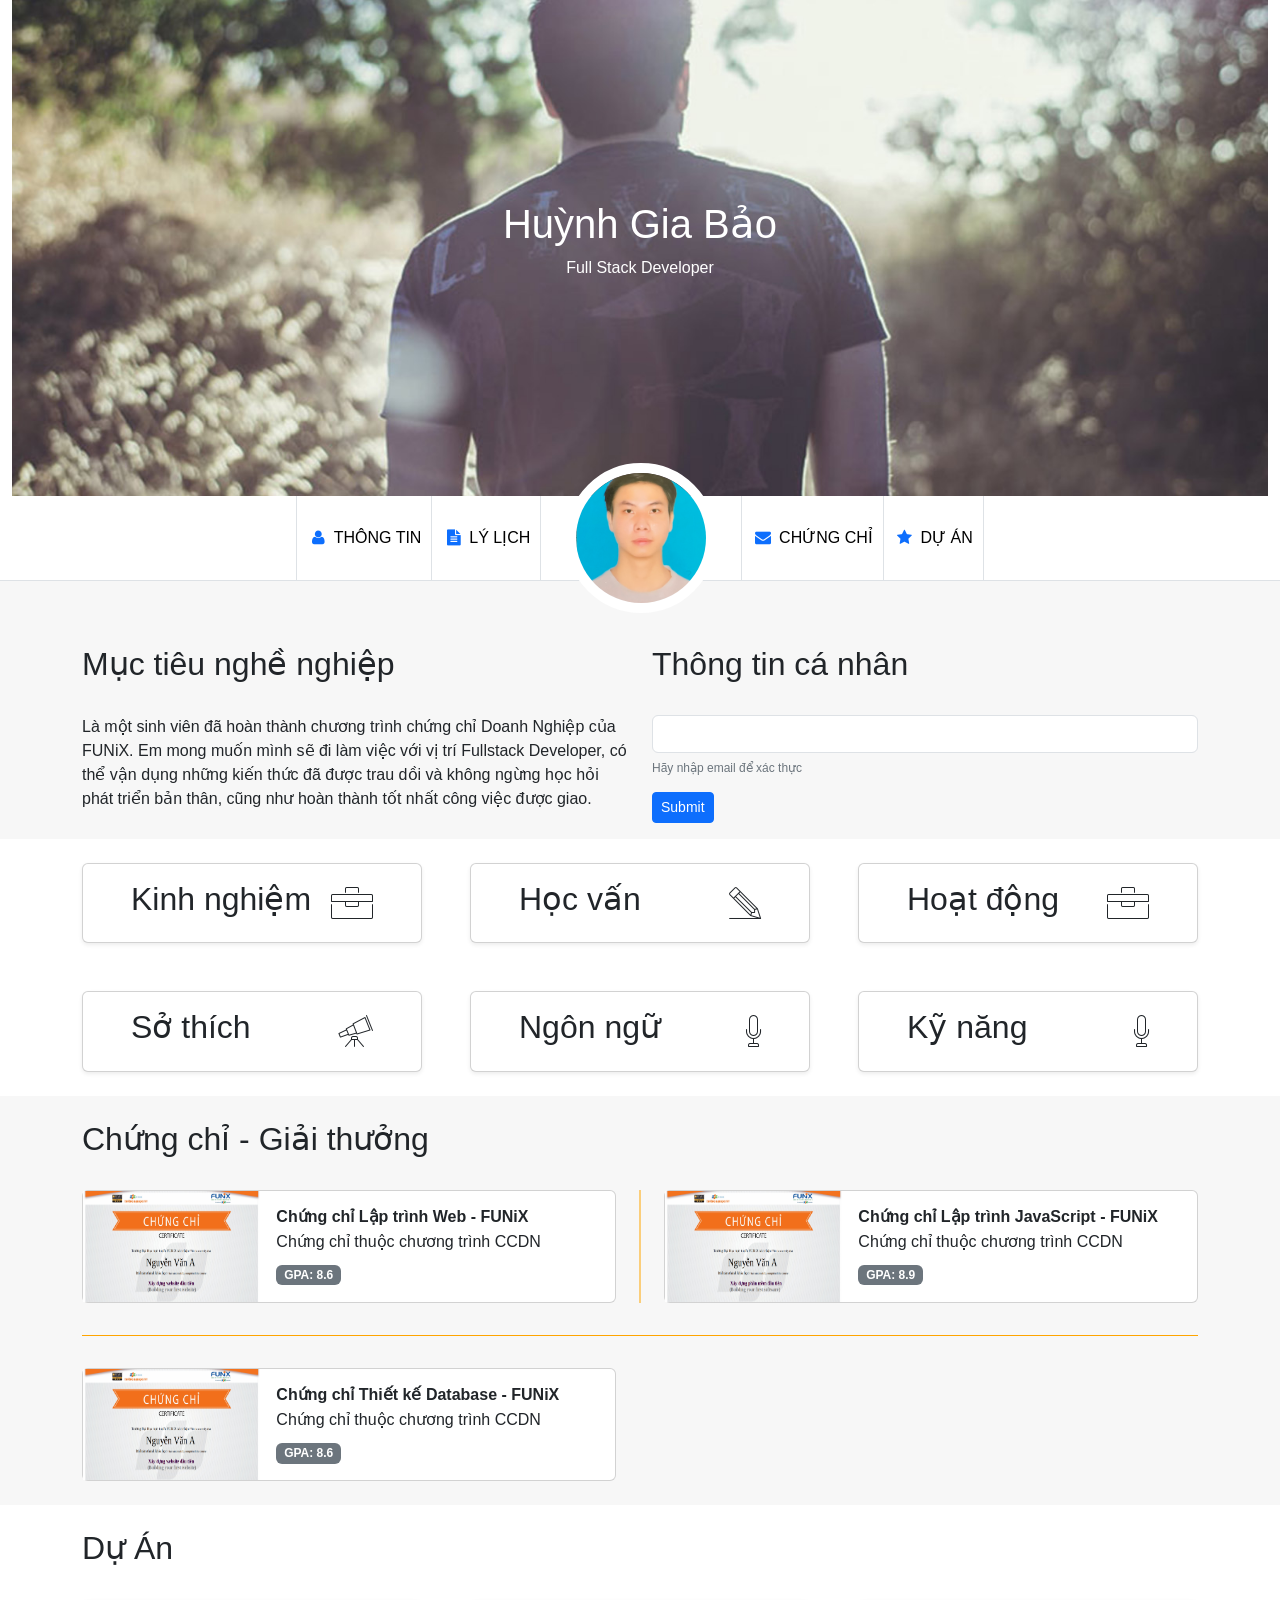
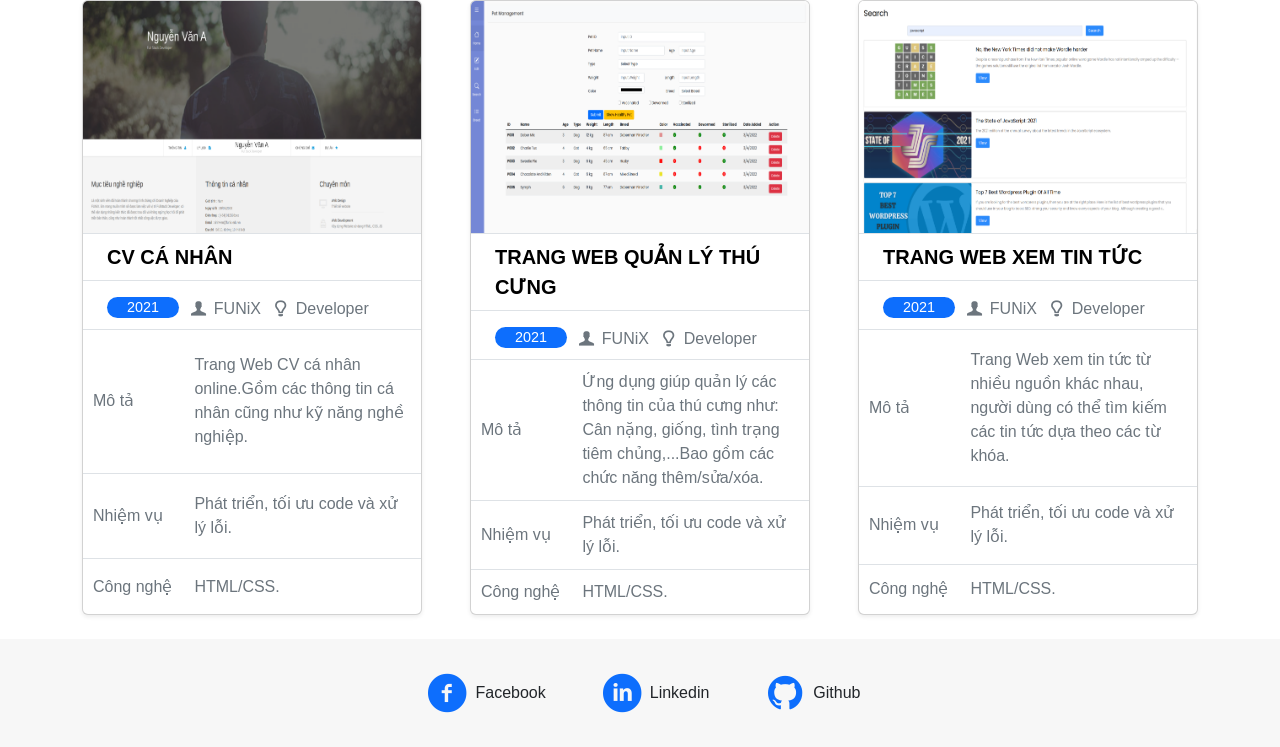
==== index.html @ 07e2203d "upload project" ====
<!DOCTYPE html>
<html lang="en">

<head>
  <meta charset="UTF-8" />
  <meta http-equiv="X-UA-Compatible" content="IE=edge" />
  <meta name="viewport" content="width=device-width, initial-scale=1.0" />
  <link rel="stylesheet" href="./css/desktop.css" />
  <link rel="stylesheet" href="./css/tablet.css" />
  <link rel="stylesheet" href="./css/mobile.css" />
  <link rel="stylesheet" href="./css/font.css" />
  <link href="https://cdn.jsdelivr.net/npm/bootstrap@5.3.8/dist/css/bootstrap.min.css" rel="stylesheet">
  <title>Assignment 03</title>
  <script defer src="./js/script.js"></script>
</head>

<body>
  <section id="banner">
    <div class="container-fluid">
      <div class="banner-text text-center text-white">
        <h1>Huỳnh Gia Bảo</h1>
        <p>Full Stack Developer</p>
      </div>
    </div>
  </section>
  <section id="navbar">
    <div class="container">
      <nav class="d-flex flex-column flex-md-row justify-content-md-center align-items-md-center">
        <div class="nav-item">
          <i class="icon-user text-primary"></i>
          <a class="text-decoration-none text-black" href="#infor">THÔNG TIN</a>
        </div>
        <div class="nav-item">
          <i class="icon-doc-text-inv text-primary"></i>
          <a class="text-decoration-none text-black" href="#infor">LÝ LỊCH</a>
        </div>
        <div class="nav-tagname position-relative d-none d-lg-block">
          <div class="avatar-img position-absolute">
            <img src="../img/20251001_074122604_iOS.png" class="rounded-circle" alt="chân dung" />
          </div>
        </div>
        <div class="nav-item">
          <i class="icon-mail-alt text-primary"></i>
          <a class="text-decoration-none text-black" href="#certificate">CHỨNG CHỈ</a>
        </div>
        <div class="nav-item">
          <i class="icon-star-1 text-primary"></i>
          <a class="text-decoration-none text-black" href="#project">DỰ ÁN</a>
        </div>
      </nav>
    </div>
  </section>
  <section id="info">
    <div class="container-fluid bg-grey">
      <div class="container">
        <div class="infor-container row row-cols-1 row-cols-md-2 pt-md-5 py-3">
          <div class="infor-item col" id="target">
            <div class="infor-header pt-3 pb-4">
              <h2>Mục tiêu nghề nghiệp</h2>
            </div>
            <div class="infor-content">
              Là một sinh viên đã hoàn thành chương trình chứng chỉ Doanh Nghiệp
              của FUNiX. Em mong muốn mình sẽ đi làm việc với vị trí Fullstack
              Developer, có thể vận dụng những kiến thức đã được trau dồi và không
              ngừng học hỏi phát triển bản thân, cũng như hoàn thành tốt nhất công
              việc được giao.
            </div>
          </div>
          <div class="infor-item col" id="personal-info">
            <div class="infor-header pt-3 pb-4">
              <h2>Thông tin cá nhân</h2>
            </div>
            <div class="infor-content hide position-relative">
              <ul class="info list-unstyled p-0">
                <li><span class="fw-bold">Giới tính</span> : Nam</li>
                <li><span class="fw-bold">Ngày sinh</span> : 19/05/2000</li>
                <li><span class="fw-bold">Điện thoại</span> : (+84) 912398xxx</li>
                <li><span class="fw-bold">Email</span> : sinhvien@funix.edu.vn</li>
                <li><span class="fw-bold">Địa chỉ</span> : Số 10, đường 10, Hà Nội</li>
                <li><span class="fw-bold">Website</span> : https://abc.tech</li>
              </ul>
              <div class="infor-icons text-primary">
                <i class="icon-twitter"></i>
                <i class="icon-facebook"></i>
                <i class="icon-gplus"></i>
                <i class="icon-linkedin"></i>
              </div>
              <div
                class="close-btn position-absolute rounded-circle bg-primary text-white d-flex justify-content-center align-items-center">
                X</div>
            </div>
            <div class="email-input-group">
              <form action="">
                <input type="email" name="email" class="w-100 form-control" id="email">
                <h6 class="message mt-2 text-secondary">Hãy nhập email để xác thực</h6>
                <button type="button" class="btn btn-sm btn-primary mt-2" id="submit-btn">Submit</button>
              </form>
            </div>
          </div>
        </div>
      </div>
    </div>
  </section>
  <section id="job">
    <div class="container py-4">
      <div class="job-container row row-cols-1 row-cols-md-2 row-cols-lg-3  g-md-5 g-3">
        <div class="job-item position-relative col">
          <div class="card shadow-sm h-100 px-5 py-3">
            <div class="job-header d-flex justify-content-between align-items-center">
              <h2>Kinh nghiệm</h2>
              <i class="ic-toolbox fs-2"></i>
            </div>
            <div class="job-content hide pt-3">
              <div class="work-detail">
                <div class="name-work">
                  <h5 class="fw-bold">FullStack Developer - Công ty Y</h5>
                </div>
                <div class="timeline fst-italic">
                  <p>05/2022 - <span class="recent">Hiện tại</span></p>
                </div>
                <div class="work-content text-secondary">
                  <p>
                    - Xây dựng, phát triển Website dựa trên thiết kế và yêu cầu đã
                    có.<br />
                    - Phân tích và thiết kế Database, sử dụng các hệ quản trị
                    CSDL(MySQL, SQLServer, NoSQL,...) và viết được các câu truy
                    vấn.<br />
                    - Sử dụng ngôn ngữ server-side(Python,Java,...) để xây dựng
                    các WebService.
                  </p>
                </div>
              </div>
              <div class="work-detail">
                <div class="name-work">
                  <h5 class="fw-bold">Web Designer - Công ty X</h5>
                </div>
                <div class="timeline fst-italic">
                  <p>06/2021 - 04/2022</p>
                </div>
                <div class="work-content text-secondary">
                  <p>
                    - Thiết kế Website dựa trên yêu cầu của khách hàng.<br />
                    - Sử dụng các công cụ: Figma, Canva, PTS.
                  </p>
                </div>
              </div>
            </div>
            <div class="job-footer text-center hide">
              <button class="btn btn-sm btn-primary view-btn">View more</button>
            </div>
          </div>
        </div>

        <div class="job-item position-relative col">
          <div class="card shadow-sm h-100 px-5 py-3">
            <div class="job-header d-flex justify-content-between align-items-center">
              <h2>Học vấn</h2>
              <i class="ic-pencil fs-2"></i>
            </div>
            <div class="job-content hide pt-3">
              <div class="work-detail">
                <div class="name-work">
                  <h5 class="fw-bold">FUNiX</h5>
                </div>
                <div class="timeline fst-italic">
                  <p>06/2021 - 05/2022</p>
                </div>
                <div class="work-content text-secondary">
                  <p>- Tốt nghiệp chứng chỉ doanh nghiệp nhánh Fullstack</p>
                </div>
                <div class="work-content text-secondary">
                  <p>- 9/10</p>
                </div>
              </div>
              <div class="work-detail">
                <div class="name-work">
                  <h5 class="fw-bold">Cử nhân-ĐH FPT</h5>
                </div>
                <div class="timeline fst-italic">
                  <p>08/2016-07/2019</p>
                </div>
                <div class="work-content text-secondary">
                  <p>
                    -Chuyên ngành: Kỹ thuật phần mềm.</br>
                    - GPA: 3.2/4
                  </p>
                </div>
              </div>
              <div class="work-detail">
                <div class="name-work">
                  <h5 class="fw-bold">Đại học Hà Nội</h5>
                </div>
                <div class="timeline fst-italic">
                  <p>08/2016-08/2018</p>
                </div>
                <div class="work-content text-secondary">
                  <p>
                    -Hệ từ xa: Chuyên ngành Ngôn ngữ Nhật</br>
                    - GPA: 2.8/4
                  </p>
                </div>
              </div>
            </div>
            <div class="job-footer text-center hide">
              <button class="btn btn-sm btn-primary view-btn">View more</button>
            </div>
          </div>
        </div>

        <div class="job-item position-relative col">
          <div class="card shadow-sm h-100 px-5 py-3">
            <div class="job-header d-flex justify-content-between align-items-center">
              <h2>Hoạt động</h2>
              <i class="ic-toolbox fs-2"></i>
            </div>
            <div class="job-content hide pt-3">
              <div class="work-detail">
                <div class="name-work">
                  <h5 class="fw-bold">FPT Edu Hackthon 2019</h5>
                </div>
                <div class="timeline fst-italic">
                  <p>03/2019 - 05/2019</p>
                </div>
                <div class="work-content text-secondary">
                  <p>
                    - Giải 3 bảng A<br />
                    - Đề tài: Trang web về phân loại rác thải.<br />
                  </p>
                </div>
              </div>
              <div class="work-detail">
                <div class="name-work">
                  <h5 class="fw-bold">Câu lạc bộ Z</h5>
                </div>
                <div class="timeline fst-italic">
                  <p>08/2018-08/2019</p>
                </div>
                <div class="work-content text-secondary">
                  <p>- Trưởng ban chuyên môn</p>
                </div>
              </div>
              <div class="work-detail">
                <div class="name-work">
                  <h5 class="fw-bold">Câu lạc bộ Z</h5>
                </div>
                <div class="timeline fst-italic">
                  <p>08/2016</p>
                </div>
                <div class="work-content text-secondary">
                  <p>- Hỗ trợ tổ chức tuần lễ văn hoá Việt Nam-Nhật Bản</p>
                </div>
              </div>
            </div>
            <div class="job-footer text-center hide">
              <button class="btn btn-sm btn-primary view-btn">View more</button>
            </div>
          </div>
        </div>

        <div class="job-item position-relative col">
          <div class="card shadow-sm h-100 px-5 py-3">
            <div class="job-header d-flex justify-content-between align-items-center">
              <h2>Sở thích</h2>
              <i class="ic-telescope fs-2"></i>
            </div>
            <div class="job-content hide pt-3">
              <div class="row row-cols-3 row-cols-lg-4 gy-4">
                <div class="hobby-item col text-center">
                  <i class="ic-megaphone"></i>
                  <h6 class="text-secondary">Âm nhạc</h6>
                </div>
                <div class="hobby-item col text-center">
                  <i class="ic-strategy"></i>
                  <h6 class="text-secondary">Chơi game</h6>
                </div>
                <div class="hobby-item col text-center">
                  <i class="ic-hotairballoon"></i>
                  <h6 class="text-secondary">Du lịch</h6>
                </div>
                <div class="hobby-item col text-center">
                  <i class="ic-basket"></i>
                  <h6 class="text-secondary">Nấu ăn</h6>
                </div>
              </div>
            </div>
            <div class="job-footer text-center hide">
              <button class="btn btn-sm btn-primary view-btn">View more</button>
            </div>
          </div>
        </div>

        <div class="job-item position-relative col">
          <div class="card shadow-sm h-100 px-5 py-3">
            <div class="job-header d-flex justify-content-between align-items-center">
              <h2>Ngôn ngữ</h2>
              <i class="ic-mic fs-2"></i>
            </div>
            <div class="job-content hide pt-3">
              <div class="langs-container">
                <div class="lang-item">
                  <div class="lang-name">Tiếng Anh - IELTS 7.0</div>
                  <div class="rate row row-cols-3 gx-3">
                    <div class="col">
                      <div class="bg-primary bar my-4"></div>
                    </div>
                    <div class="col">
                      <div class="bg-primary bar my-4"></div>
                    </div>
                    <div class="col">
                      <div class="bg-secondary bar my-4"></div>
                    </div>
                  </div>
                </div>
                <div class="lang-item">
                  <div class="lang-name">Tiếng Nhật - JLPT N4</div>
                  <div class="rate row row-cols-3 gx-3">
                    <div class="col">
                      <div class="bg-primary bar my-4"></div>
                    </div>
                    <div class="col">
                      <div class="bg-primary bar my-4"></div>
                    </div>
                    <div class="col">
                      <div class="bg-primary bar my-4"></div>
                    </div>
                  </div>
                </div>
              </div>
            </div>
            <div class="job-footer text-center hide">
              <button class="btn btn-sm btn-primary view-btn">View more</button>
            </div>
          </div>
        </div>

        <div class="job-item position-relative col">
          <div class="card shadow-sm h-100 px-5 py-3">
            <div class="job-header d-flex justify-content-between align-items-center">
              <h2>Kỹ năng</h2>
              <i class="ic-mic icon1 fs-2"></i>
            </div>
            <div class="job-content hide pt-3">
              <div class="skills-container">
                <div class="skill">
                  <div class="skill-name">HTML/CSS: Fundamental</div>
                  <div class="rate row row-cols-3 gx-3">
                    <div class="col">
                      <div class="bg-primary bar my-4"></div>
                    </div>
                    <div class="col">
                      <div class="bg-secondary bar my-4"></div>
                    </div>
                    <div class="col">
                      <div class="bg-secondary bar my-4"></div>
                    </div>
                  </div>
                </div>
                <div class="skill">
                  <div class="skill-name">Javascript:Intermediate</div>
                  <div class="rate row row-cols-3 gx-3">
                    <div class="col">
                      <div class="bg-primary bar my-4"></div>
                    </div>
                    <div class="col">
                      <div class="bg-primary bar my-4"></div>
                    </div>
                    <div class="col">
                      <div class="bg-secondary bar my-4"></div>
                    </div>
                  </div>
                </div>
                <div class="skill">
                  <div class="skill-name">NodeJs: Intermediate</div>
                  <div class="rate row row-cols-3 gx-3">
                    <div class="col">
                      <div class="bg-primary bar my-4"></div>
                    </div>
                    <div class="col">
                      <div class="bg-primary bar my-4"></div>
                    </div>
                    <div class="col">
                      <div class="bg-secondary bar my-4"></div>
                    </div>
                  </div>
                </div>
                <div class="skill">
                  <div class="skill-name">Bootstrap 5: Fundamental</div>
                  <div class="rate row row-cols-3 gx-3">
                    <div class="col">
                      <div class="bg-primary bar my-4"></div>
                    </div>
                    <div class="col">
                      <div class="bg-secondary bar my-4"></div>
                    </div>
                    <div class="col">
                      <div class="bg-secondary bar my-4"></div>
                    </div>
                  </div>
                </div>
              </div>
            </div>
            <div class="job-footer text-center hide">
              <button class="btn btn-sm btn-primary view-btn">View more</button>
            </div>
          </div>
        </div>
      </div>
    </div>
  </section>
  <section id="certificate" class="bg-grey">
    <div class="container py-4">
      <h2 class="section-title pb-4">Chứng chỉ - Giải thưởng</h2>
      <div class="row gx-5 vline-md">
        <div class="col-md-6">
          <div class="card cert-card h-100 flex-lg-row">
            <img src="./img/Cert_WEB.png" alt="Web" class="cert-img col-lg-4">
            <div class="card-body col-lg-8">
              <h6 class="cert-title fw-bold mb-1">Chứng chỉ Lập trình Web - FUNiX</h6>
              <div class="cert-subtitle mb-2">Chứng chỉ thuộc chương trình CCDN</div>
              <span class="badge text-bg-secondary">GPA: 8.6</span>
            </div>
          </div>
        </div>
        <!-- Kẻ ngang giữa 2 chứng chỉ đầu -->
        <div class="col-12 d-md-none">
          <div class="divider"></div>
        </div>

        <div class="col-md-6">
          <div class="card cert-card h-100 flex-lg-row">
            <img class="cert-img col-lg-4" src="./img/Cert_PRF.png" alt="Javascript certificate" />
            <div class="card-body col-lg-8">
              <h6 class="cert-title fw-bold mb-1">Chứng chỉ Lập trình JavaScript - FUNiX</h6>
              <div class="cert-subtitle mb-2">Chứng chỉ thuộc chương trình CCDN</div>
              <span class="badge text-bg-secondary">GPA: 8.9</span>
            </div>
          </div>
        </div>
      </div>
      <!-- Kẻ ngang giữa 2 row -->
      <div class="divider"></div>

      <div class="row g-4 gx-5">
        <div class="col-md-6">
          <div class="card cert-card h-100 flex-lg-row">
            <img class="cert-img col-lg-4" src="./img/Cert_DBI.png" alt="Database certificate" />
            <div class="card-body col-lg-8">
              <h6 class="cert-title fw-bold mb-1">Chứng chỉ Thiết kế Database - FUNiX</h6>
              <div class="cert-subtitle mb-2">Chứng chỉ thuộc chương trình CCDN</div>
              <span class="badge text-bg-secondary">GPA: 8.6</span>
            </div>
          </div>
        </div>
      </div>

    </div>
  </section>
  <section id="project">
    <div class="container pb-4">
      <h2 class="section-title py-4">Dự Án</h2>
      <div class="project-container row row-cols-1 row-cols-md-2 row-cols-lg-3 gx-5 gy-3 gy-md-5">
        <div class="project-item col">
          <div class="card shadow-sm h-100 overflow-hidden">
            <div class="project-img border-bottom">
              <a href="digital-cv.html"><img src="img/project_1.png" alt="CV cá nhân" /></a>
            </div>
            <h5 class="project-name py-2 px-4 border-bottom">
              <a href="digital-cv.html" class="text-decoration-none text-uppercase fw-bold">CV cá nhân</a>
            </h5>
            <div class="time-line border-bottom d-flex flex-column flex-md-row py-2 px-4 gap-2 text-secondary">
              <div class="year text-white align-self-start">2021</div>
              <div class="d-flex flex-column flex-lg-row gap-2">
                <div class="company"><i class="icon-user-1"></i> FUNiX</div>
                <div class="position"><i class="icon-lamp"></i> Developer</div>
              </div>
            </div>
            <div class="project-description flex-fill text-secondary">
              <table class="h-100">
                <tbody>
                  <tr>
                    <td>Mô tả</td>
                    <td>
                      Trang Web CV cá nhân online.Gồm các thông tin cá nhân cũng
                      như kỹ năng nghề nghiệp.
                    </td>
                  </tr>
                  <tr>
                    <td>Nhiệm vụ</td>
                    <td>Phát triển, tối ưu code và xử lý lỗi.</td>
                  </tr>
                  <tr>
                    <td>Công nghệ</td>
                    <td>HTML/CSS.</td>
                  </tr>
                </tbody>
              </table>
            </div>
          </div>
        </div>
        <div class="project-item col">
          <div class="card shadow-sm h-100 overflow-hidden">
            <div class="project-img border-bottom">
              <a href="digital-cv.html">
                <img src="img/project_2.png" alt="Trang web quản lý thú cưng" />
              </a>
            </div>
            <h5 class="project-name py-2 px-4 border-bottom">
              <a href="digital-cv.html" class="text-decoration-none text-uppercase fw-bold">Trang web quản lý thú
                cưng</a>
            </h5>
            <div class="time-line border-bottom d-flex flex-column flex-md-row py-2 px-4 gap-2 text-secondary">
              <div class="year text-white align-self-start">2021</div>
              <div class="d-flex flex-column flex-lg-row gap-2">
                <div class="company"><i class="icon-user-1"></i> FUNiX</div>
                <div class="position"><i class="icon-lamp"></i> Developer</div>
              </div>
            </div>
            <div class="project-description flex-fill text-secondary">
              <table class="h-100">
                <tbody>
                  <tr>
                    <td>Mô tả</td>
                    <td>
                      Ứng dụng giúp quản lý các thông tin của thú cưng như: Cân
                      nặng, giống, tình trạng tiêm chủng,...Bao gồm các chức
                      năng thêm/sửa/xóa.
                    </td>
                  </tr>
                  <tr>
                    <td>Nhiệm vụ</td>
                    <td>Phát triển, tối ưu code và xử lý lỗi.</td>
                  </tr>
                  <tr>
                    <td>Công nghệ</td>
                    <td>HTML/CSS.</td>
                  </tr>
                </tbody>
              </table>
            </div>
          </div>
        </div>
        <div class="project-item col">
          <div class="card shadow-sm h-100 overflow-hidden">
            <div class="project-img border-bottom">
              <a href="digital-cv.html"><img src="img/project_3.png" alt="Trang web xem tin tức" /></a>
            </div>
            <h5 class="project-name py-2 px-4 border-bottom">
              <a href="digital-cv.html" class="text-decoration-none text-uppercase fw-bold">Trang web xem tin tức</a>
            </h5>
            <div class="time-line border-bottom d-flex flex-column flex-md-row py-2 px-4 gap-2 text-secondary">
              <div class="year text-white align-self-start">2021</div>
              <div class="d-flex flex-column flex-lg-row gap-2">
                <div class="company"><i class="icon-user-1"></i> FUNiX</div>
                <div class="position"><i class="icon-lamp"></i> Developer</div>
              </div>
            </div>
            <div class="project-description flex-fill text-secondary">
              <table class="h-100">
                <tbody>
                  <tr>
                    <td>Mô tả</td>
                    <td>
                      Trang Web xem tin tức từ nhiều nguồn khác nhau, người dùng
                      có thể tìm kiếm các tin tức dựa theo các từ khóa.
                    </td>
                  </tr>
                  <tr>
                    <td>Nhiệm vụ</td>
                    <td>Phát triển, tối ưu code và xử lý lỗi.</td>
                  </tr>
                  <tr>
                    <td>Công nghệ</td>
                    <td>HTML/CSS.</td>
                  </tr>
                </tbody>
              </table>
            </div>
          </div>
        </div>
      </div>
    </div>
  </section>
  <section id="footer" class="bg-grey">
    <div class="container-fluid">
      <footer>
        <nav class="d-flex flex-row justify-content-center align-items-center py-4 gap-md-5 gap-3">
          <div class="footer-link d-flex flex-lg-row">
            <i class="icon-facebook-circled fs-1 text-primary"></i>
            <a href="#" target=""
              class="text-decoration-none text-dark align-content-center d-none d-md-block">Facebook</a>
          </div>
          <div class="footer-link d-flex flex-lg-row">
            <i class="icon-linkedin-circled fs-1 text-primary"></i>
            <a href="#" target=""
              class="text-decoration-none text-dark align-content-center d-none d-md-block">Linkedin</a>
          </div>
          <div class="footer-link d-flex flex-lg-row">
            <i class="icon-github-circled fs-1 text-primary"></i>
            <a href="#" target=""
              class="text-decoration-none text-dark align-content-center d-none d-md-block">Github</a>
          </div>
        </nav>
      </footer>
    </div>
  </section>
  <script src="https://cdn.jsdelivr.net/npm/bootstrap@5.3.8/dist/js/bootstrap.bundle.min.js"></script>
</body>

</html>
---- css/desktop.css ----
* {
  font-family: sans-serif;
  padding: 0;
  line-height: 1.5;
  margin: 0;
  box-sizing: border-box;
}

img {
  width: 100%;
  display: block;
}

.bg-grey {
  background: #f7f7f7;
}

.message {
  font-size: 0.75rem;
}

/* Phần banner */

.banner-text {
  background-image: url("../img/banner.jpg");
  padding: 200px 0;
  background-repeat: no-repeat;
  background-size: cover;
}
/* Phần navbar */

#navbar {
  border-bottom: 1px solid var(--bs-border-color);
}

.nav-item {
  padding: 30px 10px;
  border-left: 1px solid var(--bs-border-color);
}

.nav-item:nth-child(2),
.nav-item:nth-child(5) {
  border-right: 1px solid var(--bs-border-color);
}

.nav-tagname {
  width: 200px;
}

.avatar-img {
  top: 50%;
  left: 50%;
  transform: translate(-50%, -50%);
}

.avatar-img img {
  width: 150px;
  height: 150px;
  object-fit: cover;
  border: 10px solid white;
}

/* Phần thông tin cá nhân */

.hide {
  display: none;
}

.close-btn {
  width: 30px;
  height: 30px;
  cursor: pointer;
  top: 0;
  right: 0;
}

/* Phần job */

.name-work {
  position: relative;
}

.job-item .card:hover {
  padding-bottom: 50px !important;
  transition: all 0.5s;
  cursor: pointer;
}

.job-item .card:hover .job-footer {
  position: absolute;
  display: block;
  bottom: 10px;
  left: 50%;
  transform: translateX(-50%);
}

.name-work::before {
  position: absolute;
  content: "";
  top: 50%;
  transform: translateY(-50%);
  left: -25px;
  width: 10px;
  height: 10px;
  background-color: var(--bs-primary);
  border-radius: 50%;
  filter: blur(1px);
}

.recent {
  background-color: var(--bs-primary);
  color: white;
  border-radius: 5px;
  padding: 2px 10px;
}

.hobby-item i {
  width: 50px;
  color: var(--bs-primary);
  height: 50px;
  border: 1px solid;
  border-radius: 50%;
  line-height: 50px;
  text-align: center;
  margin-bottom: 10px;
}

.rate .bar {
  height: 5px;
}

/* Phần chứng chỉ */

.divider {
  height: 1px;
  background-color: orange;
  margin-block: 2rem;
}

/* Phần dự án */

.project-name a {
  color: black;
}

.project-name a:hover {
  color: var(--bs-primary);
  transition: all 0.5s;
}

.project-description td {
  border-bottom: 1px solid var(--bs-border-color);
  padding: 10px;
}
.project-description td:first-child {
  width: 30%;
}
.project-description tr:last-child td {
  border-bottom: none;
}
.time-line .year {
  padding: 0px 20px;
  font-size: 0.9rem;
  background-color: var(--bs-primary);
  border-radius: 20px;
}
---- css/tablet.css ----
@media (min-width: 768px) {
  .vline-md {
    position: relative;
  }
  .vline-md::after {
    position: absolute;
    content: "";
    top: 0;
    bottom: 0;
    width: 1px;
    background-color: orange;
    left: 50%;
    transform: translateX(-50%);
  }
}
---- css/mobile.css ----
@media only screen and (max-width: 767px) {
  #navbar {
    border-bottom: 0;
  }
  .nav-item {
    border-left: unset;
    border-right: unset;
    padding: 10px 0;
  }
}
---- css/font.css ----
@font-face {
	font-family: 'open_sanslight';
	src: url('../fonts/OpenSans-Light-webfont.eot');
	src: url('../fonts/OpenSans-Light-webfont.eot#iefix') format('embedded-opentype'),
		url('../fonts/OpenSans-Light-webfont.woff') format('woff'),
		url('../fonts/OpenSans-Light-webfont.ttf') format('truetype'),
		url('../fonts/OpenSans-Light-webfont.svg#open_sanslight') format('svg');
	font-weight: normal;
	font-style: normal;

}

@font-face {
	font-family: 'open_sansitalic';
	src: url('../fonts/OpenSans-Italic-webfont.eot');
	src: url('../fonts/OpenSans-Italic-webfont.eot#iefix') format('embedded-opentype'),
		url('../fonts/OpenSans-Italic-webfont.woff') format('woff'),
		url('../fonts/OpenSans-Italic-webfont.ttf') format('truetype'),
		url('../fonts/OpenSans-Italic-webfont.svg#open_sansitalic') format('svg');
	font-weight: normal;
	font-style: normal;

}

@font-face {
	font-family: 'open_sanssemibold';
	src: url('../fonts/OpenSans-Semibold-webfont.eot');
	src: url('../fonts/OpenSans-Semibold-webfont.eot#iefix') format('embedded-opentype'),
		url('../fonts/OpenSans-Semibold-webfont.woff') format('woff'),
		url('../fonts/OpenSans-Semibold-webfont.ttf') format('truetype'),
		url('../fonts/OpenSans-Semibold-webfont.svg#open_sanssemibold') format('svg');
	font-weight: normal;
	font-style: normal;

}


@font-face {
	font-family: 'open_sanslight_italic';
	src: url('../fonts/OpenSans-LightItalic-webfont.eot');
	src: url('../fonts/OpenSans-LightItalic-webfont.eot#iefix') format('embedded-opentype'),
		url('../fonts/OpenSans-LightItalic-webfont.woff') format('woff'),
		url('../fonts/OpenSans-LightItalic-webfont.ttf') format('truetype'),
		url('../fonts/OpenSans-LightItalic-webfont.svg#open_sanslight_italic') format('svg');
	font-weight: normal;
	font-style: normal;

}

@font-face {
	font-family: 'open_sansregular';
	src: url('../fonts/OpenSans-Regular-webfont.eot');
	src: url('../fonts/OpenSans-Regular-webfont.eot#iefix') format('embedded-opentype'),
		url('../fonts/OpenSans-Regular-webfont.woff') format('woff'),
		url('../fonts/OpenSans-Regular-webfont.ttf') format('truetype'),
		url('../fonts/OpenSans-Regular-webfont.svg#open_sansregular') format('svg');
	font-weight: normal;
	font-style: normal;

}


@font-face {
	font-family: 'fontello';
	src: url('../fonts/fontello.eot');
	src: url('../fonts/fontello.eot#iefix') format('embedded-opentype'),
		url('../fonts/fontello.woff') format('woff'),
		url('../fonts/fontello.ttf') format('truetype'),
		url('../fonts/fontello.svg#fontello') format('svg');
	font-weight: normal;
	font-style: normal;
}

[class^="icon-"]:before,
[class*=" icon-"]:before {
	font-family: "fontello";
	font-style: normal;
	font-weight: normal;
	speak: none;

	display: inline-block;
	text-decoration: inherit;
	width: 1em;
	margin-right: .2em;
	text-align: center;
	/* opacity: .8; */

	/* For safety - reset parent styles, that can break glyph codes*/
	font-variant: normal;
	text-transform: none;

	/* fix buttons height, for twitter bootstrap */
	line-height: 1em;

	/* Animation center compensation - margins should be symmetric */
	/* remove if not needed */
	margin-left: .2em;

	/* you can be more comfortable with increased icons size */
	/* font-size: 120%; */

	/* Font smoothing. That was taken from TWBS */
	-webkit-font-smoothing: antialiased;
	-moz-osx-font-smoothing: grayscale;

	/* Uncomment for 3D effect */
	/* text-shadow: 1px 1px 1px rgba(127, 127, 127, 0.3); */
}

.icon-emo-happy:before {
	content: '\e800';
}

/* '' */
.icon-emo-wink:before {
	content: '\e801';
}

/* '' */
.icon-emo-wink2:before {
	content: '\e802';
}

/* '' */
.icon-emo-unhappy:before {
	content: '\e803';
}

/* '' */
.icon-emo-sleep:before {
	content: '\e804';
}

/* '' */
.icon-emo-thumbsup:before {
	content: '\e805';
}

/* '' */
.icon-emo-devil:before {
	content: '\e806';
}

/* '' */
.icon-emo-surprised:before {
	content: '\e807';
}

/* '' */
.icon-emo-tongue:before {
	content: '\e808';
}

/* '' */
.icon-emo-coffee:before {
	content: '\e809';
}

/* '' */
.icon-emo-sunglasses:before {
	content: '\e80a';
}

/* '' */
.icon-emo-displeased:before {
	content: '\e80b';
}

/* '' */
.icon-emo-beer:before {
	content: '\e80c';
}

/* '' */
.icon-emo-grin:before {
	content: '\e80d';
}

/* '' */
.icon-emo-angry:before {
	content: '\e80e';
}

/* '' */
.icon-emo-saint:before {
	content: '\e80f';
}

/* '' */
.icon-emo-cry:before {
	content: '\e810';
}

/* '' */
.icon-emo-shoot:before {
	content: '\e811';
}

/* '' */
.icon-emo-squint:before {
	content: '\e812';
}

/* '' */
.icon-emo-laugh:before {
	content: '\e813';
}

/* '' */
.icon-spin1:before {
	content: '\e814';
}

/* '' */
.icon-spin2:before {
	content: '\e815';
}

/* '' */
.icon-spin3:before {
	content: '\e816';
}

/* '' */
.icon-spin4:before {
	content: '\e817';
}

/* '' */
.icon-spin5:before {
	content: '\e818';
}

/* '' */
.icon-spin6:before {
	content: '\e819';
}

/* '' */
.icon-firefox:before {
	content: '\e81a';
}

/* '' */
.icon-chrome:before {
	content: '\e81b';
}

/* '' */
.icon-opera:before {
	content: '\e81c';
}

/* '' */
.icon-ie:before {
	content: '\e81d';
}

/* '' */
.icon-crown:before {
	content: '\e81e';
}

/* '' */
.icon-crown-plus:before {
	content: '\e81f';
}

/* '' */
.icon-crown-minus:before {
	content: '\e820';
}

/* '' */
.icon-marquee:before {
	content: '\e821';
}

/* '' */
.icon-glass:before {
	content: '\e822';
}

/* '' */
.icon-music:before {
	content: '\e823';
}

/* '' */
.icon-search:before {
	content: '\e824';
}

/* '' */
.icon-mail:before {
	content: '\e825';
}

/* '' */
.icon-mail-alt:before {
	content: '\e826';
}

/* '' */
.icon-mail-squared:before {
	content: '\e827';
}

/* '' */
.icon-heart:before {
	content: '\e828';
}

/* '' */
.icon-heart-empty:before {
	content: '\e829';
}

/* '' */
.icon-star-1:before {
	content: '\e82a';
}

/* '' */
.icon-star-empty-1:before {
	content: '\e82b';
}

/* '' */
.icon-star-half:before {
	content: '\e82c';
}

/* '' */
.icon-star-half-alt:before {
	content: '\e82d';
}

/* '' */
.icon-user:before {
	content: '\e82e';
}

/* '' */
.icon-user-plus:before {
	content: '\e82f';
}

/* '' */
.icon-user-times:before {
	content: '\e830';
}

/* '' */
.icon-users:before {
	content: '\e831';
}

/* '' */
.icon-male:before {
	content: '\e832';
}

/* '' */
.icon-female:before {
	content: '\e833';
}

/* '' */
.icon-child:before {
	content: '\e834';
}

/* '' */
.icon-user-secret:before {
	content: '\e835';
}

/* '' */
.icon-video:before {
	content: '\e836';
}

/* '' */
.icon-videocam:before {
	content: '\e837';
}

/* '' */
.icon-picture:before {
	content: '\e838';
}

/* '' */
.icon-camera:before {
	content: '\e839';
}

/* '' */
.icon-camera-alt:before {
	content: '\e83a';
}

/* '' */
.icon-th-large:before {
	content: '\e83b';
}

/* '' */
.icon-th:before {
	content: '\e83c';
}

/* '' */
.icon-th-list:before {
	content: '\e83d';
}

/* '' */
.icon-ok:before {
	content: '\e83e';
}

/* '' */
.icon-ok-circled:before {
	content: '\e83f';
}

/* '' */
.icon-ok-circled2:before {
	content: '\e840';
}

/* '' */
.icon-ok-squared:before {
	content: '\e841';
}

/* '' */
.icon-cancel:before {
	content: '\e842';
}

/* '' */
.icon-cancel-circled:before {
	content: '\e843';
}

/* '' */
.icon-cancel-circled2:before {
	content: '\e844';
}

/* '' */
.icon-plus:before {
	content: '\e845';
}

/* '' */
.icon-plus-circled:before {
	content: '\e846';
}

/* '' */
.icon-plus-squared:before {
	content: '\e847';
}

/* '' */
.icon-plus-squared-alt:before {
	content: '\e848';
}

/* '' */
.icon-minus:before {
	content: '\e849';
}

/* '' */
.icon-minus-circled:before {
	content: '\e84a';
}

/* '' */
.icon-minus-squared:before {
	content: '\e84b';
}

/* '' */
.icon-minus-squared-alt:before {
	content: '\e84c';
}

/* '' */
.icon-help:before {
	content: '\e84d';
}

/* '' */
.icon-help-circled:before {
	content: '\e84e';
}

/* '' */
.icon-info-circled:before {
	content: '\e84f';
}

/* '' */
.icon-info:before {
	content: '\e850';
}

/* '' */
.icon-home:before {
	content: '\e851';
}

/* '' */
.icon-link:before {
	content: '\e852';
}

/* '' */
.icon-unlink:before {
	content: '\e853';
}

/* '' */
.icon-link-ext:before {
	content: '\e854';
}

/* '' */
.icon-link-ext-alt:before {
	content: '\e855';
}

/* '' */
.icon-attach:before {
	content: '\e856';
}

/* '' */
.icon-lock:before {
	content: '\e857';
}

/* '' */
.icon-lock-open:before {
	content: '\e858';
}

/* '' */
.icon-lock-open-alt:before {
	content: '\e859';
}

/* '' */
.icon-pin:before {
	content: '\e85a';
}

/* '' */
.icon-eye:before {
	content: '\e85b';
}

/* '' */
.icon-eye-off:before {
	content: '\e85c';
}

/* '' */
.icon-tag-1:before {
	content: '\e85d';
}

/* '' */
.icon-tags:before {
	content: '\e85e';
}

/* '' */
.icon-bookmark:before {
	content: '\e85f';
}

/* '' */
.icon-bookmark-empty:before {
	content: '\e860';
}

/* '' */
.icon-flag:before {
	content: '\e861';
}

/* '' */
.icon-flag-empty:before {
	content: '\e862';
}

/* '' */
.icon-flag-checkered:before {
	content: '\e863';
}

/* '' */
.icon-thumbs-up:before {
	content: '\e864';
}

/* '' */
.icon-thumbs-down:before {
	content: '\e865';
}

/* '' */
.icon-thumbs-up-alt:before {
	content: '\e866';
}

/* '' */
.icon-thumbs-down-alt:before {
	content: '\e867';
}

/* '' */
.icon-download:before {
	content: '\e868';
}

/* '' */
.icon-upload:before {
	content: '\e869';
}

/* '' */
.icon-download-cloud:before {
	content: '\e86a';
}

/* '' */
.icon-upload-cloud:before {
	content: '\e86b';
}

/* '' */
.icon-reply:before {
	content: '\e86c';
}

/* '' */
.icon-reply-all:before {
	content: '\e86d';
}

/* '' */
.icon-forward:before {
	content: '\e86e';
}

/* '' */
.icon-quote-left:before {
	content: '\e86f';
}

/* '' */
.icon-quote-right:before {
	content: '\e870';
}

/* '' */
.icon-code:before {
	content: '\e871';
}

/* '' */
.icon-export:before {
	content: '\e872';
}

/* '' */
.icon-export-alt:before {
	content: '\e873';
}

/* '' */
.icon-share:before {
	content: '\e874';
}

/* '' */
.icon-share-squared:before {
	content: '\e875';
}

/* '' */
.icon-pencil:before {
	content: '\e876';
}

/* '' */
.icon-pencil-squared:before {
	content: '\e877';
}

/* '' */
.icon-edit:before {
	content: '\e878';
}

/* '' */
.icon-print:before {
	content: '\e879';
}

/* '' */
.icon-retweet:before {
	content: '\e87a';
}

/* '' */
.icon-keyboard:before {
	content: '\e87b';
}

/* '' */
.icon-gamepad:before {
	content: '\e87c';
}

/* '' */
.icon-comment:before {
	content: '\e87d';
}

/* '' */
.icon-chat:before {
	content: '\e87e';
}

/* '' */
.icon-comment-empty:before {
	content: '\e87f';
}

/* '' */
.icon-chat-empty:before {
	content: '\e880';
}

/* '' */
.icon-bell:before {
	content: '\e881';
}

/* '' */
.icon-bell-alt:before {
	content: '\e882';
}

/* '' */
.icon-bell-off:before {
	content: '\e883';
}

/* '' */
.icon-bell-off-empty:before {
	content: '\e884';
}

/* '' */
.icon-attention-alt:before {
	content: '\e885';
}

/* '' */
.icon-attention:before {
	content: '\e886';
}

/* '' */
.icon-attention-circled:before {
	content: '\e887';
}

/* '' */
.icon-location:before {
	content: '\e888';
}

/* '' */
.icon-direction:before {
	content: '\e889';
}

/* '' */
.icon-compass:before {
	content: '\e88a';
}

/* '' */
.icon-trash:before {
	content: '\e88b';
}

/* '' */
.icon-trash-empty:before {
	content: '\e88c';
}

/* '' */
.icon-doc:before {
	content: '\e88d';
}

/* '' */
.icon-docs:before {
	content: '\e88e';
}

/* '' */
.icon-doc-text:before {
	content: '\e88f';
}

/* '' */
.icon-doc-inv:before {
	content: '\e890';
}

/* '' */
.icon-doc-text-inv:before {
	content: '\e891';
}

/* '' */
.icon-file-pdf:before {
	content: '\e892';
}

/* '' */
.icon-file-word:before {
	content: '\e893';
}

/* '' */
.icon-file-excel:before {
	content: '\e894';
}

/* '' */
.icon-file-powerpoint:before {
	content: '\e895';
}

/* '' */
.icon-file-image:before {
	content: '\e896';
}

/* '' */
.icon-file-archive:before {
	content: '\e897';
}

/* '' */
.icon-file-audio:before {
	content: '\e898';
}

/* '' */
.icon-file-video:before {
	content: '\e899';
}

/* '' */
.icon-file-code:before {
	content: '\e89a';
}

/* '' */
.icon-folder:before {
	content: '\e89b';
}

/* '' */
.icon-folder-open:before {
	content: '\e89c';
}

/* '' */
.icon-folder-empty:before {
	content: '\e89d';
}

/* '' */
.icon-folder-open-empty:before {
	content: '\e89e';
}

/* '' */
.icon-box:before {
	content: '\e89f';
}

/* '' */
.icon-rss:before {
	content: '\e8a0';
}

/* '' */
.icon-rss-squared:before {
	content: '\e8a1';
}

/* '' */
.icon-phone:before {
	content: '\e8a2';
}

/* '' */
.icon-phone-squared:before {
	content: '\e8a3';
}

/* '' */
.icon-fax:before {
	content: '\e8a4';
}

/* '' */
.icon-menu:before {
	content: '\e8a5';
}

/* '' */
.icon-cog:before {
	content: '\e8a6';
}

/* '' */
.icon-cog-alt:before {
	content: '\e8a7';
}

/* '' */
.icon-wrench:before {
	content: '\e8a8';
}

/* '' */
.icon-sliders:before {
	content: '\e8a9';
}

/* '' */
.icon-basket:before {
	content: '\e8aa';
}

/* '' */
.icon-cart-plus:before {
	content: '\e8ab';
}

/* '' */
.icon-cart-arrow-down:before {
	content: '\e8ac';
}

/* '' */
.icon-calendar:before {
	content: '\e8ad';
}

/* '' */
.icon-calendar-empty:before {
	content: '\e8ae';
}

/* '' */
.icon-login:before {
	content: '\e8af';
}

/* '' */
.icon-logout:before {
	content: '\e8b0';
}

/* '' */
.icon-mic:before {
	content: '\e8b1';
}

/* '' */
.icon-mute:before {
	content: '\e8b2';
}

/* '' */
.icon-volume-off:before {
	content: '\e8b3';
}

/* '' */
.icon-volume-down:before {
	content: '\e8b4';
}

/* '' */
.icon-volume-up:before {
	content: '\e8b5';
}

/* '' */
.icon-headphones:before {
	content: '\e8b6';
}

/* '' */
.icon-clock:before {
	content: '\e8b7';
}

/* '' */
.icon-lightbulb:before {
	content: '\e8b8';
}

/* '' */
.icon-block:before {
	content: '\e8b9';
}

/* '' */
.icon-resize-full:before {
	content: '\e8ba';
}

/* '' */
.icon-resize-full-alt:before {
	content: '\e8bb';
}

/* '' */
.icon-resize-small:before {
	content: '\e8bc';
}

/* '' */
.icon-resize-vertical:before {
	content: '\e8bd';
}

/* '' */
.icon-resize-horizontal:before {
	content: '\e8be';
}

/* '' */
.icon-move:before {
	content: '\e8bf';
}

/* '' */
.icon-zoom-in:before {
	content: '\e8c0';
}

/* '' */
.icon-zoom-out:before {
	content: '\e8c1';
}

/* '' */
.icon-down-circled2:before {
	content: '\e8c2';
}

/* '' */
.icon-up-circled2:before {
	content: '\e8c3';
}

/* '' */
.icon-left-circled2:before {
	content: '\e8c4';
}

/* '' */
.icon-right-circled2:before {
	content: '\e8c5';
}

/* '' */
.icon-down-dir:before {
	content: '\e8c6';
}

/* '' */
.icon-up-dir:before {
	content: '\e8c7';
}

/* '' */
.icon-left-dir:before {
	content: '\e8c8';
}

/* '' */
.icon-right-dir:before {
	content: '\e8c9';
}

/* '' */
.icon-down-open:before {
	content: '\e8ca';
}

/* '' */
.icon-left-open:before {
	content: '\e8cb';
}

/* '' */
.icon-right-open:before {
	content: '\e8cc';
}

/* '' */
.icon-up-open:before {
	content: '\e8cd';
}

/* '' */
.icon-angle-left:before {
	content: '\e8ce';
}

/* '' */
.icon-angle-right:before {
	content: '\e8cf';
}

/* '' */
.icon-angle-up:before {
	content: '\e8d0';
}

/* '' */
.icon-angle-down:before {
	content: '\e8d1';
}

/* '' */
.icon-angle-circled-left:before {
	content: '\e8d2';
}

/* '' */
.icon-angle-circled-right:before {
	content: '\e8d3';
}

/* '' */
.icon-angle-circled-up:before {
	content: '\e8d4';
}

/* '' */
.icon-angle-circled-down:before {
	content: '\e8d5';
}

/* '' */
.icon-angle-double-left:before {
	content: '\e8d6';
}

/* '' */
.icon-angle-double-right:before {
	content: '\e8d7';
}

/* '' */
.icon-angle-double-up:before {
	content: '\e8d8';
}

/* '' */
.icon-angle-double-down:before {
	content: '\e8d9';
}

/* '' */
.icon-down:before {
	content: '\e8da';
}

/* '' */
.icon-left:before {
	content: '\e8db';
}

/* '' */
.icon-right:before {
	content: '\e8dc';
}

/* '' */
.icon-up:before {
	content: '\e8dd';
}

/* '' */
.icon-down-big:before {
	content: '\e8de';
}

/* '' */
.icon-left-big:before {
	content: '\e8df';
}

/* '' */
.icon-right-big:before {
	content: '\e8e0';
}

/* '' */
.icon-up-big:before {
	content: '\e8e1';
}

/* '' */
.icon-right-hand:before {
	content: '\e8e2';
}

/* '' */
.icon-left-hand:before {
	content: '\e8e3';
}

/* '' */
.icon-up-hand:before {
	content: '\e8e4';
}

/* '' */
.icon-down-hand:before {
	content: '\e8e5';
}

/* '' */
.icon-left-circled:before {
	content: '\e8e6';
}

/* '' */
.icon-right-circled:before {
	content: '\e8e7';
}

/* '' */
.icon-up-circled:before {
	content: '\e8e8';
}

/* '' */
.icon-down-circled:before {
	content: '\e8e9';
}

/* '' */
.icon-cw:before {
	content: '\e8ea';
}

/* '' */
.icon-ccw:before {
	content: '\e8eb';
}

/* '' */
.icon-arrows-cw:before {
	content: '\e8ec';
}

/* '' */
.icon-level-up:before {
	content: '\e8ed';
}

/* '' */
.icon-level-down:before {
	content: '\e8ee';
}

/* '' */
.icon-shuffle:before {
	content: '\e8ef';
}

/* '' */
.icon-exchange:before {
	content: '\e8f0';
}

/* '' */
.icon-history:before {
	content: '\e8f1';
}

/* '' */
.icon-expand:before {
	content: '\e8f2';
}

/* '' */
.icon-collapse:before {
	content: '\e8f3';
}

/* '' */
.icon-expand-right:before {
	content: '\e8f4';
}

/* '' */
.icon-collapse-left:before {
	content: '\e8f5';
}

/* '' */
.icon-play:before {
	content: '\e8f6';
}

/* '' */
.icon-play-circled:before {
	content: '\e8f7';
}

/* '' */
.icon-play-circled2:before {
	content: '\e8f8';
}

/* '' */
.icon-stop:before {
	content: '\e8f9';
}

/* '' */
.icon-pause:before {
	content: '\e8fa';
}

/* '' */
.icon-to-end:before {
	content: '\e8fb';
}

/* '' */
.icon-to-end-alt:before {
	content: '\e8fc';
}

/* '' */
.icon-to-start:before {
	content: '\e8fd';
}

/* '' */
.icon-to-start-alt:before {
	content: '\e8fe';
}

/* '' */
.icon-fast-fw:before {
	content: '\e8ff';
}

/* '' */
.icon-fast-bw:before {
	content: '\e900';
}

/* '' */
.icon-eject:before {
	content: '\e901';
}

/* '' */
.icon-target:before {
	content: '\e902';
}

/* '' */
.icon-signal:before {
	content: '\e903';
}

/* '' */
.icon-wifi:before {
	content: '\e904';
}

/* '' */
.icon-award:before {
	content: '\e905';
}

/* '' */
.icon-desktop:before {
	content: '\e906';
}

/* '' */
.icon-laptop:before {
	content: '\e907';
}

/* '' */
.icon-tablet:before {
	content: '\e908';
}

/* '' */
.icon-mobile:before {
	content: '\e909';
}

/* '' */
.icon-inbox:before {
	content: '\e90a';
}

/* '' */
.icon-globe:before {
	content: '\e90b';
}

/* '' */
.icon-sun:before {
	content: '\e90c';
}

/* '' */
.icon-cloud:before {
	content: '\e90d';
}

/* '' */
.icon-flash:before {
	content: '\e90e';
}

/* '' */
.icon-moon:before {
	content: '\e90f';
}

/* '' */
.icon-umbrella-1:before {
	content: '\e910';
}

/* '' */
.icon-flight:before {
	content: '\e911';
}

/* '' */
.icon-fighter-jet:before {
	content: '\e912';
}

/* '' */
.icon-paper-plane:before {
	content: '\e913';
}

/* '' */
.icon-paper-plane-empty:before {
	content: '\e914';
}

/* '' */
.icon-space-shuttle:before {
	content: '\e915';
}

/* '' */
.icon-leaf:before {
	content: '\e916';
}

/* '' */
.icon-font:before {
	content: '\e917';
}

/* '' */
.icon-bold:before {
	content: '\e918';
}

/* '' */
.icon-medium:before {
	content: '\e919';
}

/* '' */
.icon-italic:before {
	content: '\e91a';
}

/* '' */
.icon-header:before {
	content: '\e91b';
}

/* '' */
.icon-paragraph:before {
	content: '\e91c';
}

/* '' */
.icon-text-height:before {
	content: '\e91d';
}

/* '' */
.icon-text-width:before {
	content: '\e91e';
}

/* '' */
.icon-align-left:before {
	content: '\e91f';
}

/* '' */
.icon-align-center:before {
	content: '\e920';
}

/* '' */
.icon-align-right:before {
	content: '\e921';
}

/* '' */
.icon-align-justify:before {
	content: '\e922';
}

/* '' */
.icon-list:before {
	content: '\e923';
}

/* '' */
.icon-indent-left:before {
	content: '\e924';
}

/* '' */
.icon-indent-right:before {
	content: '\e925';
}

/* '' */
.icon-list-bullet:before {
	content: '\e926';
}

/* '' */
.icon-list-numbered:before {
	content: '\e927';
}

/* '' */
.icon-strike:before {
	content: '\e928';
}

/* '' */
.icon-underline:before {
	content: '\e929';
}

/* '' */
.icon-superscript:before {
	content: '\e92a';
}

/* '' */
.icon-subscript:before {
	content: '\e92b';
}

/* '' */
.icon-table:before {
	content: '\e92c';
}

/* '' */
.icon-columns:before {
	content: '\e92d';
}

/* '' */
.icon-crop:before {
	content: '\e92e';
}

/* '' */
.icon-scissors:before {
	content: '\e92f';
}

/* '' */
.icon-paste:before {
	content: '\e930';
}

/* '' */
.icon-briefcase:before {
	content: '\e931';
}

/* '' */
.icon-suitcase:before {
	content: '\e932';
}

/* '' */
.icon-ellipsis:before {
	content: '\e933';
}

/* '' */
.icon-ellipsis-vert:before {
	content: '\e934';
}

/* '' */
.icon-off:before {
	content: '\e935';
}

/* '' */
.icon-road:before {
	content: '\e936';
}

/* '' */
.icon-list-alt:before {
	content: '\e937';
}

/* '' */
.icon-qrcode:before {
	content: '\e938';
}

/* '' */
.icon-barcode:before {
	content: '\e939';
}

/* '' */
.icon-book:before {
	content: '\e93a';
}

/* '' */
.icon-ajust:before {
	content: '\e93b';
}

/* '' */
.icon-tint:before {
	content: '\e93c';
}

/* '' */
.icon-toggle-off:before {
	content: '\e93d';
}

/* '' */
.icon-toggle-on:before {
	content: '\e93e';
}

/* '' */
.icon-check:before {
	content: '\e93f';
}

/* '' */
.icon-check-empty:before {
	content: '\e940';
}

/* '' */
.icon-circle:before {
	content: '\e941';
}

/* '' */
.icon-circle-empty:before {
	content: '\e942';
}

/* '' */
.icon-circle-thin:before {
	content: '\e943';
}

/* '' */
.icon-circle-notch:before {
	content: '\e944';
}

/* '' */
.icon-dot-circled:before {
	content: '\e945';
}

/* '' */
.icon-asterisk:before {
	content: '\e946';
}

/* '' */
.icon-gift:before {
	content: '\e947';
}

/* '' */
.icon-fire:before {
	content: '\e948';
}

/* '' */
.icon-magnet:before {
	content: '\e949';
}

/* '' */
.icon-chart-bar:before {
	content: '\e94a';
}

/* '' */
.icon-chart-area:before {
	content: '\e94b';
}

/* '' */
.icon-chart-pie:before {
	content: '\e94c';
}

/* '' */
.icon-chart-line:before {
	content: '\e94d';
}

/* '' */
.icon-ticket:before {
	content: '\e94e';
}

/* '' */
.icon-credit-card:before {
	content: '\e94f';
}

/* '' */
.icon-floppy:before {
	content: '\e950';
}

/* '' */
.icon-megaphone:before {
	content: '\e951';
}

/* '' */
.icon-hdd:before {
	content: '\e952';
}

/* '' */
.icon-key:before {
	content: '\e953';
}

/* '' */
.icon-fork:before {
	content: '\e954';
}

/* '' */
.icon-rocket:before {
	content: '\e955';
}

/* '' */
.icon-bug:before {
	content: '\e956';
}

/* '' */
.icon-certificate:before {
	content: '\e957';
}

/* '' */
.icon-tasks:before {
	content: '\e958';
}

/* '' */
.icon-filter:before {
	content: '\e959';
}

/* '' */
.icon-beaker:before {
	content: '\e95a';
}

/* '' */
.icon-magic:before {
	content: '\e95b';
}

/* '' */
.icon-cab:before {
	content: '\e95c';
}

/* '' */
.icon-taxi:before {
	content: '\e95d';
}

/* '' */
.icon-truck:before {
	content: '\e95e';
}

/* '' */
.icon-bus:before {
	content: '\e95f';
}

/* '' */
.icon-bicycle:before {
	content: '\e960';
}

/* '' */
.icon-motorcycle:before {
	content: '\e961';
}

/* '' */
.icon-train:before {
	content: '\e962';
}

/* '' */
.icon-subway:before {
	content: '\e963';
}

/* '' */
.icon-ship:before {
	content: '\e964';
}

/* '' */
.icon-money:before {
	content: '\e965';
}

/* '' */
.icon-euro:before {
	content: '\e966';
}

/* '' */
.icon-pound:before {
	content: '\e967';
}

/* '' */
.icon-dollar:before {
	content: '\e968';
}

/* '' */
.icon-rupee:before {
	content: '\e969';
}

/* '' */
.icon-yen:before {
	content: '\e96a';
}

/* '' */
.icon-rouble:before {
	content: '\e96b';
}

/* '' */
.icon-shekel:before {
	content: '\e96c';
}

/* '' */
.icon-try:before {
	content: '\e96d';
}

/* '' */
.icon-won:before {
	content: '\e96e';
}

/* '' */
.icon-bitcoin:before {
	content: '\e96f';
}

/* '' */
.icon-viacoin:before {
	content: '\e970';
}

/* '' */
.icon-sort:before {
	content: '\e971';
}

/* '' */
.icon-sort-down:before {
	content: '\e972';
}

/* '' */
.icon-sort-up:before {
	content: '\e973';
}

/* '' */
.icon-sort-alt-up:before {
	content: '\e974';
}

/* '' */
.icon-sort-alt-down:before {
	content: '\e975';
}

/* '' */
.icon-sort-name-up:before {
	content: '\e976';
}

/* '' */
.icon-sort-name-down:before {
	content: '\e977';
}

/* '' */
.icon-sort-number-up:before {
	content: '\e978';
}

/* '' */
.icon-sort-number-down:before {
	content: '\e979';
}

/* '' */
.icon-hammer:before {
	content: '\e97a';
}

/* '' */
.icon-gauge:before {
	content: '\e97b';
}

/* '' */
.icon-sitemap:before {
	content: '\e97c';
}

/* '' */
.icon-spinner:before {
	content: '\e97d';
}

/* '' */
.icon-coffee:before {
	content: '\e97e';
}

/* '' */
.icon-food:before {
	content: '\e97f';
}

/* '' */
.icon-beer:before {
	content: '\e980';
}

/* '' */
.icon-user-md:before {
	content: '\e981';
}

/* '' */
.icon-stethoscope:before {
	content: '\e982';
}

/* '' */
.icon-heartbeat:before {
	content: '\e983';
}

/* '' */
.icon-ambulance:before {
	content: '\e984';
}

/* '' */
.icon-medkit:before {
	content: '\e985';
}

/* '' */
.icon-h-sigh:before {
	content: '\e986';
}

/* '' */
.icon-bed:before {
	content: '\e987';
}

/* '' */
.icon-hospital:before {
	content: '\e988';
}

/* '' */
.icon-building:before {
	content: '\e989';
}

/* '' */
.icon-building-filled:before {
	content: '\e98a';
}

/* '' */
.icon-bank:before {
	content: '\e98b';
}

/* '' */
.icon-smile:before {
	content: '\e98c';
}

/* '' */
.icon-frown:before {
	content: '\e98d';
}

/* '' */
.icon-meh:before {
	content: '\e98e';
}

/* '' */
.icon-anchor:before {
	content: '\e98f';
}

/* '' */
.icon-terminal:before {
	content: '\e990';
}

/* '' */
.icon-eraser:before {
	content: '\e991';
}

/* '' */
.icon-puzzle:before {
	content: '\e992';
}

/* '' */
.icon-shield:before {
	content: '\e993';
}

/* '' */
.icon-extinguisher:before {
	content: '\e994';
}

/* '' */
.icon-bullseye:before {
	content: '\e995';
}

/* '' */
.icon-wheelchair:before {
	content: '\e996';
}

/* '' */
.icon-language:before {
	content: '\e997';
}

/* '' */
.icon-graduation-cap:before {
	content: '\e998';
}

/* '' */
.icon-paw:before {
	content: '\e999';
}

/* '' */
.icon-spoon:before {
	content: '\e99a';
}

/* '' */
.icon-cube:before {
	content: '\e99b';
}

/* '' */
.icon-cubes:before {
	content: '\e99c';
}

/* '' */
.icon-recycle:before {
	content: '\e99d';
}

/* '' */
.icon-tree:before {
	content: '\e99e';
}

/* '' */
.icon-database:before {
	content: '\e99f';
}

/* '' */
.icon-server:before {
	content: '\e9a0';
}

/* '' */
.icon-lifebuoy:before {
	content: '\e9a1';
}

/* '' */
.icon-rebel:before {
	content: '\e9a2';
}

/* '' */
.icon-empire:before {
	content: '\e9a3';
}

/* '' */
.icon-bomb:before {
	content: '\e9a4';
}

/* '' */
.icon-soccer-ball:before {
	content: '\e9a5';
}

/* '' */
.icon-tty:before {
	content: '\e9a6';
}

/* '' */
.icon-binoculars:before {
	content: '\e9a7';
}

/* '' */
.icon-plug:before {
	content: '\e9a8';
}

/* '' */
.icon-newspaper:before {
	content: '\e9a9';
}

/* '' */
.icon-calc:before {
	content: '\e9aa';
}

/* '' */
.icon-copyright:before {
	content: '\e9ab';
}

/* '' */
.icon-at:before {
	content: '\e9ac';
}

/* '' */
.icon-eyedropper:before {
	content: '\e9ad';
}

/* '' */
.icon-brush:before {
	content: '\e9ae';
}

/* '' */
.icon-birthday:before {
	content: '\e9af';
}

/* '' */
.icon-diamond:before {
	content: '\e9b0';
}

/* '' */
.icon-street-view:before {
	content: '\e9b1';
}

/* '' */
.icon-venus:before {
	content: '\e9b2';
}

/* '' */
.icon-mars:before {
	content: '\e9b3';
}

/* '' */
.icon-mercury:before {
	content: '\e9b4';
}

/* '' */
.icon-transgender:before {
	content: '\e9b5';
}

/* '' */
.icon-transgender-alt:before {
	content: '\e9b6';
}

/* '' */
.icon-venus-double:before {
	content: '\e9b7';
}

/* '' */
.icon-mars-double:before {
	content: '\e9b8';
}

/* '' */
.icon-venus-mars:before {
	content: '\e9b9';
}

/* '' */
.icon-mars-stroke:before {
	content: '\e9ba';
}

/* '' */
.icon-mars-stroke-v:before {
	content: '\e9bb';
}

/* '' */
.icon-mars-stroke-h:before {
	content: '\e9bc';
}

/* '' */
.icon-neuter:before {
	content: '\e9bd';
}

/* '' */
.icon-cc-visa:before {
	content: '\e9be';
}

/* '' */
.icon-cc-mastercard:before {
	content: '\e9bf';
}

/* '' */
.icon-cc-discover:before {
	content: '\e9c0';
}

/* '' */
.icon-cc-amex:before {
	content: '\e9c1';
}

/* '' */
.icon-cc-paypal:before {
	content: '\e9c2';
}

/* '' */
.icon-cc-stripe:before {
	content: '\e9c3';
}

/* '' */
.icon-adn:before {
	content: '\e9c4';
}

/* '' */
.icon-android:before {
	content: '\e9c5';
}

/* '' */
.icon-angellist:before {
	content: '\e9c6';
}

/* '' */
.icon-apple:before {
	content: '\e9c7';
}

/* '' */
.icon-behance:before {
	content: '\e9c8';
}

/* '' */
.icon-behance-squared:before {
	content: '\e9c9';
}

/* '' */
.icon-bitbucket:before {
	content: '\e9ca';
}

/* '' */
.icon-bitbucket-squared:before {
	content: '\e9cb';
}

/* '' */
.icon-buysellads:before {
	content: '\e9cc';
}

/* '' */
.icon-cc:before {
	content: '\e9cd';
}

/* '' */
.icon-codeopen:before {
	content: '\e9ce';
}

/* '' */
.icon-connectdevelop:before {
	content: '\e9cf';
}

/* '' */
.icon-css3:before {
	content: '\e9d0';
}

/* '' */
.icon-dashcube:before {
	content: '\e9d1';
}

/* '' */
.icon-delicious:before {
	content: '\e9d2';
}

/* '' */
.icon-deviantart:before {
	content: '\e9d3';
}

/* '' */
.icon-digg:before {
	content: '\e9d4';
}

/* '' */
.icon-dribbble:before {
	content: '\e9d5';
}

/* '' */
.icon-dropbox:before {
	content: '\e9d6';
}

/* '' */
.icon-drupal:before {
	content: '\e9d7';
}

/* '' */
.icon-facebook:before {
	content: '\e9d8';
}

/* '' */
.icon-facebook-squared:before {
	content: '\e9d9';
}

/* '' */
.icon-facebook-official:before {
	content: '\e9da';
}

/* '' */
.icon-flickr:before {
	content: '\e9db';
}

/* '' */
.icon-forumbee:before {
	content: '\e9dc';
}

/* '' */
.icon-foursquare:before {
	content: '\e9dd';
}

/* '' */
.icon-git-squared:before {
	content: '\e9de';
}

/* '' */
.icon-git:before {
	content: '\e9df';
}

/* '' */
.icon-github:before {
	content: '\e9e0';
}

/* '' */
.icon-github-squared:before {
	content: '\e9e1';
}

/* '' */
.icon-github-circled:before {
	content: '\e9e2';
}

/* '' */
.icon-gittip:before {
	content: '\e9e3';
}

/* '' */
.icon-google:before {
	content: '\e9e4';
}

/* '' */
.icon-gplus:before {
	content: '\e9e5';
}

/* '' */
.icon-gplus-squared:before {
	content: '\e9e6';
}

/* '' */
.icon-gwallet:before {
	content: '\e9e7';
}

/* '' */
.icon-hacker-news:before {
	content: '\e9e8';
}

/* '' */
.icon-html5:before {
	content: '\e9e9';
}

/* '' */
.icon-instagram:before {
	content: '\e9ea';
}

/* '' */
.icon-ioxhost:before {
	content: '\e9eb';
}

/* '' */
.icon-joomla:before {
	content: '\e9ec';
}

/* '' */
.icon-jsfiddle:before {
	content: '\e9ed';
}

/* '' */
.icon-lastfm:before {
	content: '\e9ee';
}

/* '' */
.icon-lastfm-squared:before {
	content: '\e9ef';
}

/* '' */
.icon-leanpub:before {
	content: '\e9f0';
}

/* '' */
.icon-linkedin-squared:before {
	content: '\e9f1';
}

/* '' */
.icon-linux:before {
	content: '\e9f2';
}

/* '' */
.icon-linkedin:before {
	content: '\e9f3';
}

/* '' */
.icon-maxcdn:before {
	content: '\e9f4';
}

/* '' */
.icon-meanpath:before {
	content: '\e9f5';
}

/* '' */
.icon-openid:before {
	content: '\e9f6';
}

/* '' */
.icon-pagelines:before {
	content: '\e9f7';
}

/* '' */
.icon-paypal:before {
	content: '\e9f8';
}

/* '' */
.icon-pied-piper-squared:before {
	content: '\e9f9';
}

/* '' */
.icon-pied-piper-alt:before {
	content: '\e9fa';
}

/* '' */
.icon-pinterest:before {
	content: '\e9fb';
}

/* '' */
.icon-pinterest-circled:before {
	content: '\e9fc';
}

/* '' */
.icon-pinterest-squared:before {
	content: '\e9fd';
}

/* '' */
.icon-qq:before {
	content: '\e9fe';
}

/* '' */
.icon-reddit:before {
	content: '\e9ff';
}

/* '' */
.icon-reddit-squared:before {
	content: '\ea00';
}

/* '' */
.icon-renren:before {
	content: '\ea01';
}

/* '' */
.icon-sellsy:before {
	content: '\ea02';
}

/* '' */
.icon-shirtsinbulk:before {
	content: '\ea03';
}

/* '' */
.icon-simplybuilt:before {
	content: '\ea04';
}

/* '' */
.icon-skyatlas:before {
	content: '\ea05';
}

/* '' */
.icon-skype:before {
	content: '\ea06';
}

/* '' */
.icon-slack:before {
	content: '\ea07';
}

/* '' */
.icon-slideshare:before {
	content: '\ea08';
}

/* '' */
.icon-soundcloud:before {
	content: '\ea09';
}

/* '' */
.icon-spotify:before {
	content: '\ea0a';
}

/* '' */
.icon-stackexchange:before {
	content: '\ea0b';
}

/* '' */
.icon-stackoverflow:before {
	content: '\ea0c';
}

/* '' */
.icon-steam:before {
	content: '\ea0d';
}

/* '' */
.icon-steam-squared:before {
	content: '\ea0e';
}

/* '' */
.icon-stumbleupon:before {
	content: '\ea0f';
}

/* '' */
.icon-stumbleupon-circled:before {
	content: '\ea10';
}

/* '' */
.icon-tencent-weibo:before {
	content: '\ea11';
}

/* '' */
.icon-trello:before {
	content: '\ea12';
}

/* '' */
.icon-tumblr:before {
	content: '\ea13';
}

/* '' */
.icon-tumblr-squared:before {
	content: '\ea14';
}

/* '' */
.icon-twitch:before {
	content: '\ea15';
}

/* '' */
.icon-note:before {
	content: '\ea16';
}

/* '' */
.icon-note-beamed:before {
	content: '\ea17';
}

/* '' */
.icon-music-1:before {
	content: '\ea18';
}

/* '' */
.icon-search-1:before {
	content: '\ea19';
}

/* '' */
.icon-flashlight:before {
	content: '\ea1a';
}

/* '' */
.icon-mail-1:before {
	content: '\ea1b';
}

/* '' */
.icon-heart-1:before {
	content: '\ea1c';
}

/* '' */
.icon-heart-empty-1:before {
	content: '\ea1d';
}

/* '' */
.icon-star:before {
	content: '\ea1e';
}

/* '' */
.icon-star-empty:before {
	content: '\ea1f';
}

/* '' */
.icon-user-1:before {
	content: '\ea20';
}

/* '' */
.icon-users-1:before {
	content: '\ea21';
}

/* '' */
.icon-user-add:before {
	content: '\ea22';
}

/* '' */
.icon-video-1:before {
	content: '\ea23';
}

/* '' */
.icon-picture-1:before {
	content: '\ea24';
}

/* '' */
.icon-camera-1:before {
	content: '\ea25';
}

/* '' */
.icon-layout:before {
	content: '\ea26';
}

/* '' */
.icon-menu-1:before {
	content: '\ea27';
}

/* '' */
.icon-check-1:before {
	content: '\ea28';
}

/* '' */
.icon-cancel-1:before {
	content: '\ea29';
}

/* '' */
.icon-cancel-circled-1:before {
	content: '\ea2a';
}

/* '' */
.icon-cancel-squared:before {
	content: '\ea2b';
}

/* '' */
.icon-plus-1:before {
	content: '\ea2c';
}

/* '' */
.icon-plus-circled-1:before {
	content: '\ea2d';
}

/* '' */
.icon-plus-squared-1:before {
	content: '\ea2e';
}

/* '' */
.icon-minus-1:before {
	content: '\ea2f';
}

/* '' */
.icon-minus-circled-1:before {
	content: '\ea30';
}

/* '' */
.icon-minus-squared-1:before {
	content: '\ea31';
}

/* '' */
.icon-help-1:before {
	content: '\ea32';
}

/* '' */
.icon-help-circled-1:before {
	content: '\ea33';
}

/* '' */
.icon-info-1:before {
	content: '\ea34';
}

/* '' */
.icon-info-circled-1:before {
	content: '\ea35';
}

/* '' */
.icon-back:before {
	content: '\ea36';
}

/* '' */
.icon-home-1:before {
	content: '\ea37';
}

/* '' */
.icon-link-1:before {
	content: '\ea38';
}

/* '' */
.icon-attach-1:before {
	content: '\ea39';
}

/* '' */
.icon-lock-1:before {
	content: '\ea3a';
}

/* '' */
.icon-lock-open-1:before {
	content: '\ea3b';
}

/* '' */
.icon-eye-1:before {
	content: '\ea3c';
}

/* '' */
.icon-tag:before {
	content: '\ea3d';
}

/* '' */
.icon-bookmark-1:before {
	content: '\ea3e';
}

/* '' */
.icon-bookmarks:before {
	content: '\ea3f';
}

/* '' */
.icon-flag-1:before {
	content: '\ea40';
}

/* '' */
.icon-thumbs-up-1:before {
	content: '\ea41';
}

/* '' */
.icon-thumbs-down-1:before {
	content: '\ea42';
}

/* '' */
.icon-download-1:before {
	content: '\ea43';
}

/* '' */
.icon-upload-1:before {
	content: '\ea44';
}

/* '' */
.icon-upload-cloud-1:before {
	content: '\ea45';
}

/* '' */
.icon-reply-1:before {
	content: '\ea46';
}

/* '' */
.icon-reply-all-1:before {
	content: '\ea47';
}

/* '' */
.icon-forward-1:before {
	content: '\ea48';
}

/* '' */
.icon-quote:before {
	content: '\ea49';
}

/* '' */
.icon-code-1:before {
	content: '\ea4a';
}

/* '' */
.icon-export-1:before {
	content: '\ea4b';
}

/* '' */
.icon-pencil-1:before {
	content: '\ea4c';
}

/* '' */
.icon-feather:before {
	content: '\ea4d';
}

/* '' */
.icon-print-1:before {
	content: '\ea4e';
}

/* '' */
.icon-retweet-1:before {
	content: '\ea4f';
}

/* '' */
.icon-keyboard-1:before {
	content: '\ea50';
}

/* '' */
.icon-comment-1:before {
	content: '\ea51';
}

/* '' */
.icon-chat-1:before {
	content: '\ea52';
}

/* '' */
.icon-bell-1:before {
	content: '\ea53';
}

/* '' */
.icon-attention-1:before {
	content: '\ea54';
}

/* '' */
.icon-alert:before {
	content: '\ea55';
}

/* '' */
.icon-vcard:before {
	content: '\ea56';
}

/* '' */
.icon-address:before {
	content: '\ea57';
}

/* '' */
.icon-location-1:before {
	content: '\ea58';
}

/* '' */
.icon-map:before {
	content: '\ea59';
}

/* '' */
.icon-direction-1:before {
	content: '\ea5a';
}

/* '' */
.icon-compass-1:before {
	content: '\ea5b';
}

/* '' */
.icon-cup:before {
	content: '\ea5c';
}

/* '' */
.icon-trash-1:before {
	content: '\ea5d';
}

/* '' */
.icon-doc-1:before {
	content: '\ea5e';
}

/* '' */
.icon-docs-1:before {
	content: '\ea5f';
}

/* '' */
.icon-doc-landscape:before {
	content: '\ea60';
}

/* '' */
.icon-doc-text-1:before {
	content: '\ea61';
}

/* '' */
.icon-doc-text-inv-1:before {
	content: '\ea62';
}

/* '' */
.icon-newspaper-1:before {
	content: '\ea63';
}

/* '' */
.icon-book-open:before {
	content: '\ea64';
}

/* '' */
.icon-book-1:before {
	content: '\ea65';
}

/* '' */
.icon-folder-1:before {
	content: '\ea66';
}

/* '' */
.icon-archive:before {
	content: '\ea67';
}

/* '' */
.icon-box-1:before {
	content: '\ea68';
}

/* '' */
.icon-rss-1:before {
	content: '\ea69';
}

/* '' */
.icon-phone-1:before {
	content: '\ea6a';
}

/* '' */
.icon-cog-1:before {
	content: '\ea6b';
}

/* '' */
.icon-tools:before {
	content: '\ea6c';
}

/* '' */
.icon-share-1:before {
	content: '\ea6d';
}

/* '' */
.icon-shareable:before {
	content: '\ea6e';
}

/* '' */
.icon-basket-1:before {
	content: '\ea6f';
}

/* '' */
.icon-bag:before {
	content: '\ea70';
}

/* '' */
.icon-calendar-1:before {
	content: '\ea71';
}

/* '' */
.icon-login-1:before {
	content: '\ea72';
}

/* '' */
.icon-logout-1:before {
	content: '\ea73';
}

/* '' */
.icon-mic-1:before {
	content: '\ea74';
}

/* '' */
.icon-mute-1:before {
	content: '\ea75';
}

/* '' */
.icon-sound:before {
	content: '\ea76';
}

/* '' */
.icon-volume:before {
	content: '\ea77';
}

/* '' */
.icon-clock-1:before {
	content: '\ea78';
}

/* '' */
.icon-hourglass:before {
	content: '\ea79';
}

/* '' */
.icon-lamp:before {
	content: '\ea7a';
}

/* '' */
.icon-light-down:before {
	content: '\ea7b';
}

/* '' */
.icon-light-up:before {
	content: '\ea7c';
}

/* '' */
.icon-adjust:before {
	content: '\ea7d';
}

/* '' */
.icon-block-1:before {
	content: '\ea7e';
}

/* '' */
.icon-resize-full-1:before {
	content: '\ea7f';
}

/* '' */
.icon-resize-small-1:before {
	content: '\ea80';
}

/* '' */
.icon-popup:before {
	content: '\ea81';
}

/* '' */
.icon-publish:before {
	content: '\ea82';
}

/* '' */
.icon-window:before {
	content: '\ea83';
}

/* '' */
.icon-arrow-combo:before {
	content: '\ea84';
}

/* '' */
.icon-down-circled-1:before {
	content: '\ea85';
}

/* '' */
.icon-left-circled-1:before {
	content: '\ea86';
}

/* '' */
.icon-right-circled-1:before {
	content: '\ea87';
}

/* '' */
.icon-up-circled-1:before {
	content: '\ea88';
}

/* '' */
.icon-down-open-1:before {
	content: '\ea89';
}

/* '' */
.icon-left-open-1:before {
	content: '\ea8a';
}

/* '' */
.icon-right-open-1:before {
	content: '\ea8b';
}

/* '' */
.icon-up-open-1:before {
	content: '\ea8c';
}

/* '' */
.icon-down-open-mini:before {
	content: '\ea8d';
}

/* '' */
.icon-left-open-mini:before {
	content: '\ea8e';
}

/* '' */
.icon-right-open-mini:before {
	content: '\ea8f';
}

/* '' */
.icon-up-open-mini:before {
	content: '\ea90';
}

/* '' */
.icon-down-open-big:before {
	content: '\ea91';
}

/* '' */
.icon-left-open-big:before {
	content: '\ea92';
}

/* '' */
.icon-right-open-big:before {
	content: '\ea93';
}

/* '' */
.icon-up-open-big:before {
	content: '\ea94';
}

/* '' */
.icon-down-1:before {
	content: '\ea95';
}

/* '' */
.icon-left-1:before {
	content: '\ea96';
}

/* '' */
.icon-right-1:before {
	content: '\ea97';
}

/* '' */
.icon-up-1:before {
	content: '\ea98';
}

/* '' */
.icon-down-dir-1:before {
	content: '\ea99';
}

/* '' */
.icon-left-dir-1:before {
	content: '\ea9a';
}

/* '' */
.icon-right-dir-1:before {
	content: '\ea9b';
}

/* '' */
.icon-up-dir-1:before {
	content: '\ea9c';
}

/* '' */
.icon-down-bold:before {
	content: '\ea9d';
}

/* '' */
.icon-left-bold:before {
	content: '\ea9e';
}

/* '' */
.icon-right-bold:before {
	content: '\ea9f';
}

/* '' */
.icon-up-bold:before {
	content: '\eaa0';
}

/* '' */
.icon-down-thin:before {
	content: '\eaa1';
}

/* '' */
.icon-left-thin:before {
	content: '\eaa2';
}

/* '' */
.icon-right-thin:before {
	content: '\eaa3';
}

/* '' */
.icon-up-thin:before {
	content: '\eaa4';
}

/* '' */
.icon-ccw-1:before {
	content: '\eaa5';
}

/* '' */
.icon-cw-1:before {
	content: '\eaa6';
}

/* '' */
.icon-arrows-ccw:before {
	content: '\eaa7';
}

/* '' */
.icon-level-down-1:before {
	content: '\eaa8';
}

/* '' */
.icon-level-up-1:before {
	content: '\eaa9';
}

/* '' */
.icon-shuffle-1:before {
	content: '\eaaa';
}

/* '' */
.icon-loop:before {
	content: '\eaab';
}

/* '' */
.icon-switch:before {
	content: '\eaac';
}

/* '' */
.icon-play-1:before {
	content: '\eaad';
}

/* '' */
.icon-stop-1:before {
	content: '\eaae';
}

/* '' */
.icon-pause-1:before {
	content: '\eaaf';
}

/* '' */
.icon-record:before {
	content: '\eab0';
}

/* '' */
.icon-to-end-1:before {
	content: '\eab1';
}

/* '' */
.icon-to-start-1:before {
	content: '\eab2';
}

/* '' */
.icon-fast-forward:before {
	content: '\eab3';
}

/* '' */
.icon-fast-backward:before {
	content: '\eab4';
}

/* '' */
.icon-progress-0:before {
	content: '\eab5';
}

/* '' */
.icon-progress-1:before {
	content: '\eab6';
}

/* '' */
.icon-progress-2:before {
	content: '\eab7';
}

/* '' */
.icon-progress-3:before {
	content: '\eab8';
}

/* '' */
.icon-target-1:before {
	content: '\eab9';
}

/* '' */
.icon-palette:before {
	content: '\eaba';
}

/* '' */
.icon-list-1:before {
	content: '\eabb';
}

/* '' */
.icon-list-add:before {
	content: '\eabc';
}

/* '' */
.icon-signal-1:before {
	content: '\eabd';
}

/* '' */
.icon-trophy:before {
	content: '\eabe';
}

/* '' */
.icon-battery:before {
	content: '\eabf';
}

/* '' */
.icon-back-in-time:before {
	content: '\eac0';
}

/* '' */
.icon-monitor:before {
	content: '\eac1';
}

/* '' */
.icon-mobile-1:before {
	content: '\eac2';
}

/* '' */
.icon-network:before {
	content: '\eac3';
}

/* '' */
.icon-cd:before {
	content: '\eac4';
}

/* '' */
.icon-inbox-1:before {
	content: '\eac5';
}

/* '' */
.icon-install:before {
	content: '\eac6';
}

/* '' */
.icon-globe-1:before {
	content: '\eac7';
}

/* '' */
.icon-cloud-1:before {
	content: '\eac8';
}

/* '' */
.icon-cloud-thunder:before {
	content: '\eac9';
}

/* '' */
.icon-flash-1:before {
	content: '\eaca';
}

/* '' */
.icon-moon-1:before {
	content: '\eacb';
}

/* '' */
.icon-flight-1:before {
	content: '\eacc';
}

/* '' */
.icon-paper-plane-1:before {
	content: '\eacd';
}

/* '' */
.icon-leaf-1:before {
	content: '\eace';
}

/* '' */
.icon-lifebuoy-1:before {
	content: '\eacf';
}

/* '' */
.icon-mouse:before {
	content: '\ead0';
}

/* '' */
.icon-briefcase-1:before {
	content: '\ead1';
}

/* '' */
.icon-suitcase-1:before {
	content: '\ead2';
}

/* '' */
.icon-dot:before {
	content: '\ead3';
}

/* '' */
.icon-dot-2:before {
	content: '\ead4';
}

/* '' */
.icon-dot-3:before {
	content: '\ead5';
}

/* '' */
.icon-brush-1:before {
	content: '\ead6';
}

/* '' */
.icon-magnet-1:before {
	content: '\ead7';
}

/* '' */
.icon-infinity:before {
	content: '\ead8';
}

/* '' */
.icon-erase:before {
	content: '\ead9';
}

/* '' */
.icon-chart-pie-1:before {
	content: '\eada';
}

/* '' */
.icon-chart-line-1:before {
	content: '\eadb';
}

/* '' */
.icon-chart-bar-1:before {
	content: '\eadc';
}

/* '' */
.icon-chart-area-1:before {
	content: '\eadd';
}

/* '' */
.icon-tape:before {
	content: '\eade';
}

/* '' */
.icon-graduation-cap-1:before {
	content: '\eadf';
}

/* '' */
.icon-language-1:before {
	content: '\eae0';
}

/* '' */
.icon-ticket-1:before {
	content: '\eae1';
}

/* '' */
.icon-water:before {
	content: '\eae2';
}

/* '' */
.icon-droplet:before {
	content: '\eae3';
}

/* '' */
.icon-air:before {
	content: '\eae4';
}

/* '' */
.icon-credit-card-1:before {
	content: '\eae5';
}

/* '' */
.icon-floppy-1:before {
	content: '\eae6';
}

/* '' */
.icon-clipboard:before {
	content: '\eae7';
}

/* '' */
.icon-megaphone-1:before {
	content: '\eae8';
}

/* '' */
.icon-database-1:before {
	content: '\eae9';
}

/* '' */
.icon-drive:before {
	content: '\eaea';
}

/* '' */
.icon-bucket:before {
	content: '\eaeb';
}

/* '' */
.icon-thermometer:before {
	content: '\eaec';
}

/* '' */
.icon-key-1:before {
	content: '\eaed';
}

/* '' */
.icon-flow-cascade:before {
	content: '\eaee';
}

/* '' */
.icon-flow-branch:before {
	content: '\eaef';
}

/* '' */
.icon-flow-tree:before {
	content: '\eaf0';
}

/* '' */
.icon-flow-line:before {
	content: '\eaf1';
}

/* '' */
.icon-flow-parallel:before {
	content: '\eaf2';
}

/* '' */
.icon-rocket-1:before {
	content: '\eaf3';
}

/* '' */
.icon-gauge-1:before {
	content: '\eaf4';
}

/* '' */
.icon-traffic-cone:before {
	content: '\eaf5';
}

/* '' */
.icon-cc-1:before {
	content: '\eaf6';
}

/* '' */
.icon-cc-by:before {
	content: '\eaf7';
}

/* '' */
.icon-cc-nc:before {
	content: '\eaf8';
}

/* '' */
.icon-cc-nc-eu:before {
	content: '\eaf9';
}

/* '' */
.icon-cc-nc-jp:before {
	content: '\eafa';
}

/* '' */
.icon-cc-sa:before {
	content: '\eafb';
}

/* '' */
.icon-cc-nd:before {
	content: '\eafc';
}

/* '' */
.icon-cc-pd:before {
	content: '\eafd';
}

/* '' */
.icon-cc-zero:before {
	content: '\eafe';
}

/* '' */
.icon-cc-share:before {
	content: '\eaff';
}

/* '' */
.icon-cc-remix:before {
	content: '\eb00';
}

/* '' */
.icon-github-1:before {
	content: '\eb01';
}

/* '' */
.icon-github-circled-1:before {
	content: '\eb02';
}

/* '' */
.icon-flickr-1:before {
	content: '\eb03';
}

/* '' */
.icon-flickr-circled:before {
	content: '\eb04';
}

/* '' */
.icon-vimeo:before {
	content: '\eb05';
}

/* '' */
.icon-vimeo-circled:before {
	content: '\eb06';
}

/* '' */
.icon-twitter:before {
	content: '\eb07';
}

/* '' */
.icon-twitter-circled:before {
	content: '\eb08';
}

/* '' */
.icon-facebook-1:before {
	content: '\eb09';
}

/* '' */
.icon-facebook-circled:before {
	content: '\eb0a';
}

/* '' */
.icon-facebook-squared-1:before {
	content: '\eb0b';
}

/* '' */
.icon-gplus-1:before {
	content: '\eb0c';
}

/* '' */
.icon-gplus-circled:before {
	content: '\eb0d';
}

/* '' */
.icon-pinterest-1:before {
	content: '\eb0e';
}

/* '' */
.icon-pinterest-circled-1:before {
	content: '\eb0f';
}

/* '' */
.icon-tumblr-1:before {
	content: '\eb10';
}

/* '' */
.icon-tumblr-circled:before {
	content: '\eb11';
}

/* '' */
.icon-linkedin-1:before {
	content: '\eb12';
}

/* '' */
.icon-linkedin-circled:before {
	content: '\eb13';
}

/* '' */
.icon-dribbble-1:before {
	content: '\eb14';
}

/* '' */
.icon-dribbble-circled:before {
	content: '\eb15';
}

/* '' */
.icon-stumbleupon-1:before {
	content: '\eb16';
}

/* '' */
.icon-stumbleupon-circled-1:before {
	content: '\eb17';
}

/* '' */
.icon-lastfm-1:before {
	content: '\eb18';
}

/* '' */
.icon-lastfm-circled:before {
	content: '\eb19';
}

/* '' */
.icon-rdio:before {
	content: '\eb1a';
}

/* '' */
.icon-rdio-circled:before {
	content: '\eb1b';
}

/* '' */
.icon-spotify-1:before {
	content: '\eb1c';
}

/* '' */
.icon-spotify-circled:before {
	content: '\eb1d';
}

/* '' */
.icon-qq-1:before {
	content: '\eb1e';
}

/* '' */
.icon-instagram-1:before {
	content: '\eb1f';
}

/* '' */
.icon-dropbox-1:before {
	content: '\eb20';
}

/* '' */
.icon-evernote:before {
	content: '\eb21';
}

/* '' */
.icon-flattr:before {
	content: '\eb22';
}

/* '' */
.icon-skype-1:before {
	content: '\eb23';
}

/* '' */
.icon-skype-circled:before {
	content: '\eb24';
}

/* '' */
.icon-renren-1:before {
	content: '\eb25';
}

/* '' */
.icon-sina-weibo:before {
	content: '\eb26';
}

/* '' */
.icon-paypal-1:before {
	content: '\eb27';
}

/* '' */
.icon-picasa:before {
	content: '\eb28';
}

/* '' */
.icon-soundcloud-1:before {
	content: '\eb29';
}

/* '' */
.icon-mixi:before {
	content: '\eb2a';
}

/* '' */
.icon-behance-1:before {
	content: '\eb2b';
}

/* '' */
.icon-google-circles:before {
	content: '\eb2c';
}

/* '' */
.icon-vkontakte:before {
	content: '\eb2d';
}

/* '' */
.icon-music-outline:before {
	content: '\eb2e';
}

/* '' */
.icon-music-2:before {
	content: '\eb2f';
}

/* '' */
.icon-search-outline:before {
	content: '\eb30';
}

/* '' */
.icon-search-2:before {
	content: '\eb31';
}

/* '' */
.icon-mail-2:before {
	content: '\eb32';
}

/* '' */
.icon-heart-2:before {
	content: '\eb33';
}

/* '' */
.icon-heart-filled:before {
	content: '\eb34';
}

/* '' */
.icon-star-2:before {
	content: '\eb35';
}

/* '' */
.icon-star-filled:before {
	content: '\eb36';
}

/* '' */
.icon-user-outline:before {
	content: '\eb37';
}

/* '' */
.icon-user-2:before {
	content: '\eb38';
}

/* '' */
.icon-users-outline:before {
	content: '\eb39';
}

/* '' */
.icon-users-2:before {
	content: '\eb3a';
}

/* '' */
.icon-user-add-outline:before {
	content: '\eb3b';
}

/* '' */
.icon-user-add-1:before {
	content: '\eb3c';
}

/* '' */
.icon-user-delete-outline:before {
	content: '\eb3d';
}

/* '' */
.icon-user-delete:before {
	content: '\eb3e';
}

/* '' */
.icon-video-2:before {
	content: '\eb3f';
}

/* '' */
.icon-videocam-outline:before {
	content: '\eb40';
}

/* '' */
.icon-videocam-1:before {
	content: '\eb41';
}

/* '' */
.icon-picture-outline:before {
	content: '\eb42';
}

/* '' */
.icon-picture-2:before {
	content: '\eb43';
}

/* '' */
.icon-camera-outline:before {
	content: '\eb44';
}

/* '' */
.icon-camera-2:before {
	content: '\eb45';
}

/* '' */
.icon-th-outline:before {
	content: '\eb46';
}

/* '' */
.icon-th-1:before {
	content: '\eb47';
}

/* '' */
.icon-th-large-outline:before {
	content: '\eb48';
}

/* '' */
.icon-th-large-1:before {
	content: '\eb49';
}

/* '' */
.icon-th-list-outline:before {
	content: '\eb4a';
}

/* '' */
.icon-th-list-1:before {
	content: '\eb4b';
}

/* '' */
.icon-ok-outline:before {
	content: '\eb4c';
}

/* '' */
.icon-ok-1:before {
	content: '\eb4d';
}

/* '' */
.icon-cancel-outline:before {
	content: '\eb4e';
}

/* '' */
.icon-cancel-2:before {
	content: '\eb4f';
}

/* '' */
.icon-cancel-alt:before {
	content: '\eb50';
}

/* '' */
.icon-cancel-alt-filled:before {
	content: '\eb51';
}

/* '' */
.icon-cancel-circled-outline:before {
	content: '\eb52';
}

/* '' */
.icon-cancel-circled-2:before {
	content: '\eb53';
}

/* '' */
.icon-plus-outline:before {
	content: '\eb54';
}

/* '' */
.icon-plus-2:before {
	content: '\eb55';
}

/* '' */
.icon-minus-outline:before {
	content: '\eb56';
}

/* '' */
.icon-minus-2:before {
	content: '\eb57';
}

/* '' */
.icon-divide-outline:before {
	content: '\eb58';
}

/* '' */
.icon-divide:before {
	content: '\eb59';
}

/* '' */
.icon-eq-outline:before {
	content: '\eb5a';
}

/* '' */
.icon-eq:before {
	content: '\eb5b';
}

/* '' */
.icon-info-outline:before {
	content: '\eb5c';
}

/* '' */
.icon-info-2:before {
	content: '\eb5d';
}

/* '' */
.icon-home-outline:before {
	content: '\eb5e';
}

/* '' */
.icon-home-2:before {
	content: '\eb5f';
}

/* '' */
.icon-link-outline:before {
	content: '\eb60';
}

/* '' */
.icon-link-2:before {
	content: '\eb61';
}

/* '' */
.icon-attach-outline:before {
	content: '\eb62';
}

/* '' */
.icon-attach-2:before {
	content: '\eb63';
}

/* '' */
.icon-lock-2:before {
	content: '\eb64';
}

/* '' */
.icon-lock-filled:before {
	content: '\eb65';
}

/* '' */
.icon-lock-open-2:before {
	content: '\eb66';
}

/* '' */
.icon-lock-open-filled:before {
	content: '\eb67';
}

/* '' */
.icon-pin-outline:before {
	content: '\eb68';
}

/* '' */
.icon-pin-1:before {
	content: '\eb69';
}

/* '' */
.icon-eye-outline:before {
	content: '\eb6a';
}

/* '' */
.icon-eye-2:before {
	content: '\eb6b';
}

/* '' */
.icon-tag-2:before {
	content: '\eb6c';
}

/* '' */
.icon-tags-1:before {
	content: '\eb6d';
}

/* '' */
.icon-bookmark-2:before {
	content: '\eb6e';
}

/* '' */
.icon-flag-2:before {
	content: '\eb6f';
}

/* '' */
.icon-flag-filled:before {
	content: '\eb70';
}

/* '' */
.icon-thumbs-up-2:before {
	content: '\eb71';
}

/* '' */
.icon-thumbs-down-2:before {
	content: '\eb72';
}

/* '' */
.icon-download-outline:before {
	content: '\eb73';
}

/* '' */
.icon-download-2:before {
	content: '\eb74';
}

/* '' */
.icon-upload-outline:before {
	content: '\eb75';
}

/* '' */
.icon-upload-2:before {
	content: '\eb76';
}

/* '' */
.icon-upload-cloud-outline:before {
	content: '\eb77';
}

/* '' */
.icon-upload-cloud-2:before {
	content: '\eb78';
}

/* '' */
.icon-reply-outline:before {
	content: '\eb79';
}

/* '' */
.icon-reply-2:before {
	content: '\eb7a';
}

/* '' */
.icon-forward-outline:before {
	content: '\eb7b';
}

/* '' */
.icon-forward-2:before {
	content: '\eb7c';
}

/* '' */
.icon-code-outline:before {
	content: '\eb7d';
}

/* '' */
.icon-code-2:before {
	content: '\eb7e';
}

/* '' */
.icon-export-outline:before {
	content: '\eb7f';
}

/* '' */
.icon-export-2:before {
	content: '\eb80';
}

/* '' */
.icon-pencil-2:before {
	content: '\eb81';
}

/* '' */
.icon-pen:before {
	content: '\eb82';
}

/* '' */
.icon-feather-1:before {
	content: '\eb83';
}

/* '' */
.icon-edit-1:before {
	content: '\eb84';
}

/* '' */
.icon-print-2:before {
	content: '\eb85';
}

/* '' */
.icon-comment-2:before {
	content: '\eb86';
}

/* '' */
.icon-chat-2:before {
	content: '\eb87';
}

/* '' */
.icon-chat-alt:before {
	content: '\eb88';
}

/* '' */
.icon-bell-2:before {
	content: '\eb89';
}

/* '' */
.icon-attention-2:before {
	content: '\eb8a';
}

/* '' */
.icon-attention-filled:before {
	content: '\eb8b';
}

/* '' */
.icon-warning-empty:before {
	content: '\eb8c';
}

/* '' */
.icon-warning:before {
	content: '\eb8d';
}

/* '' */
.icon-contacts:before {
	content: '\eb8e';
}

/* '' */
.icon-vcard-1:before {
	content: '\eb8f';
}

/* '' */
.icon-address-1:before {
	content: '\eb90';
}

/* '' */
.icon-location-outline:before {
	content: '\eb91';
}

/* '' */
.icon-location-2:before {
	content: '\eb92';
}

/* '' */
.icon-map-1:before {
	content: '\eb93';
}

/* '' */
.icon-direction-outline:before {
	content: '\eb94';
}

/* '' */
.icon-direction-2:before {
	content: '\eb95';
}

/* '' */
.icon-compass-2:before {
	content: '\eb96';
}

/* '' */
.icon-trash-2:before {
	content: '\eb97';
}

/* '' */
.icon-doc-2:before {
	content: '\eb98';
}

/* '' */
.icon-doc-text-2:before {
	content: '\eb99';
}

/* '' */
.icon-doc-add:before {
	content: '\eb9a';
}

/* '' */
.icon-doc-remove:before {
	content: '\eb9b';
}

/* '' */
.icon-news:before {
	content: '\eb9c';
}

/* '' */
.icon-folder-2:before {
	content: '\eb9d';
}

/* '' */
.icon-folder-add:before {
	content: '\eb9e';
}

/* '' */
.icon-folder-delete:before {
	content: '\eb9f';
}

/* '' */
.icon-archive-1:before {
	content: '\eba0';
}

/* '' */
.icon-box-2:before {
	content: '\eba1';
}

/* '' */
.icon-rss-outline:before {
	content: '\eba2';
}

/* '' */
.icon-rss-2:before {
	content: '\eba3';
}

/* '' */
.icon-phone-outline:before {
	content: '\eba4';
}

/* '' */
.icon-phone-2:before {
	content: '\eba5';
}

/* '' */
.icon-menu-outline:before {
	content: '\eba6';
}

/* '' */
.icon-menu-2:before {
	content: '\eba7';
}

/* '' */
.icon-cog-outline:before {
	content: '\eba8';
}

/* '' */
.icon-cog-2:before {
	content: '\eba9';
}

/* '' */
.icon-wrench-outline:before {
	content: '\ebaa';
}

/* '' */
.icon-wrench-1:before {
	content: '\ebab';
}

/* '' */
.icon-basket-2:before {
	content: '\ebac';
}

/* '' */
.icon-calendar-outlilne:before {
	content: '\ebad';
}

/* '' */
.icon-calendar-2:before {
	content: '\ebae';
}

/* '' */
.icon-mic-outline:before {
	content: '\ebaf';
}

/* '' */
.icon-mic-2:before {
	content: '\ebb0';
}

/* '' */
.icon-volume-off-1:before {
	content: '\ebb1';
}

/* '' */
.icon-volume-low:before {
	content: '\ebb2';
}

/* '' */
.icon-volume-middle:before {
	content: '\ebb3';
}

/* '' */
.icon-volume-high:before {
	content: '\ebb4';
}

/* '' */
.icon-headphones-1:before {
	content: '\ebb5';
}

/* '' */
.icon-clock-2:before {
	content: '\ebb6';
}

/* '' */
.icon-wristwatch:before {
	content: '\ebb7';
}

/* '' */
.icon-stopwatch:before {
	content: '\ebb8';
}

/* '' */
.icon-lightbulb-1:before {
	content: '\ebb9';
}

/* '' */
.icon-block-outline:before {
	content: '\ebba';
}

/* '' */
.icon-block-2:before {
	content: '\ebbb';
}

/* '' */
.icon-resize-full-outline:before {
	content: '\ebbc';
}

/* '' */
.icon-resize-full-2:before {
	content: '\ebbd';
}

/* '' */
.icon-resize-normal-outline:before {
	content: '\ebbe';
}

/* '' */
.icon-resize-normal:before {
	content: '\ebbf';
}

/* '' */
.icon-move-outline:before {
	content: '\ebc0';
}

/* '' */
.icon-move-1:before {
	content: '\ebc1';
}

/* '' */
.icon-popup-1:before {
	content: '\ebc2';
}

/* '' */
.icon-zoom-in-outline:before {
	content: '\ebc3';
}

/* '' */
.icon-zoom-in-1:before {
	content: '\ebc4';
}

/* '' */
.icon-zoom-out-outline:before {
	content: '\ebc5';
}

/* '' */
.icon-zoom-out-1:before {
	content: '\ebc6';
}

/* '' */
.icon-popup-2:before {
	content: '\ebc7';
}

/* '' */
.icon-left-open-outline:before {
	content: '\ebc8';
}

/* '' */
.icon-left-open-2:before {
	content: '\ebc9';
}

/* '' */
.icon-right-open-outline:before {
	content: '\ebca';
}

/* '' */
.icon-right-open-2:before {
	content: '\ebcb';
}

/* '' */
.icon-down-2:before {
	content: '\ebcc';
}

/* '' */
.icon-left-2:before {
	content: '\ebcd';
}

/* '' */
.icon-right-2:before {
	content: '\ebce';
}

/* '' */
.icon-up-2:before {
	content: '\ebcf';
}

/* '' */
.icon-down-outline:before {
	content: '\ebd0';
}

/* '' */
.icon-left-outline:before {
	content: '\ebd1';
}

/* '' */
.icon-right-outline:before {
	content: '\ebd2';
}

/* '' */
.icon-up-outline:before {
	content: '\ebd3';
}

/* '' */
.icon-down-small:before {
	content: '\ebd4';
}

/* '' */
.icon-left-small:before {
	content: '\ebd5';
}

/* '' */
.icon-right-small:before {
	content: '\ebd6';
}

/* '' */
.icon-up-small:before {
	content: '\ebd7';
}

/* '' */
.icon-cw-outline:before {
	content: '\ebd8';
}

/* '' */
.icon-cw-2:before {
	content: '\ebd9';
}

/* '' */
.icon-arrows-cw-outline:before {
	content: '\ebda';
}

/* '' */
.icon-arrows-cw-1:before {
	content: '\ebdb';
}

/* '' */
.icon-loop-outline:before {
	content: '\ebdc';
}

/* '' */
.icon-loop-1:before {
	content: '\ebdd';
}

/* '' */
.icon-loop-alt-outline:before {
	content: '\ebde';
}

/* '' */
.icon-loop-alt:before {
	content: '\ebdf';
}

/* '' */
.icon-shuffle-2:before {
	content: '\ebe0';
}

/* '' */
.icon-play-outline:before {
	content: '\ebe1';
}

/* '' */
.icon-play-2:before {
	content: '\ebe2';
}

/* '' */
.icon-stop-outline:before {
	content: '\ebe3';
}

/* '' */
.icon-stop-2:before {
	content: '\ebe4';
}

/* '' */
.icon-pause-outline:before {
	content: '\ebe5';
}

/* '' */
.icon-pause-2:before {
	content: '\ebe6';
}

/* '' */
.icon-fast-fw-outline:before {
	content: '\ebe7';
}

/* '' */
.icon-fast-fw-1:before {
	content: '\ebe8';
}

/* '' */
.icon-rewind-outline:before {
	content: '\ebe9';
}

/* '' */
.icon-rewind:before {
	content: '\ebea';
}

/* '' */
.icon-record-outline:before {
	content: '\ebeb';
}

/* '' */
.icon-record-1:before {
	content: '\ebec';
}

/* '' */
.icon-eject-outline:before {
	content: '\ebed';
}

/* '' */
.icon-eject-1:before {
	content: '\ebee';
}

/* '' */
.icon-eject-alt-outline:before {
	content: '\ebef';
}

/* '' */
.icon-eject-alt:before {
	content: '\ebf0';
}

/* '' */
.icon-bat1:before {
	content: '\ebf1';
}

/* '' */
.icon-bat2:before {
	content: '\ebf2';
}

/* '' */
.icon-bat3:before {
	content: '\ebf3';
}

/* '' */
.icon-bat4:before {
	content: '\ebf4';
}

/* '' */
.icon-bat-charge:before {
	content: '\ebf5';
}

/* '' */
.icon-plug-1:before {
	content: '\ebf6';
}

/* '' */
.icon-target-outline:before {
	content: '\ebf7';
}

/* '' */
.icon-target-2:before {
	content: '\ebf8';
}

/* '' */
.icon-wifi-outline:before {
	content: '\ebf9';
}

/* '' */
.icon-wifi-1:before {
	content: '\ebfa';
}

/* '' */
.icon-desktop-1:before {
	content: '\ebfb';
}

/* '' */
.icon-laptop-1:before {
	content: '\ebfc';
}

/* '' */
.icon-tablet-1:before {
	content: '\ebfd';
}

/* '' */
.icon-mobile-2:before {
	content: '\ebfe';
}

/* '' */
.icon-contrast:before {
	content: '\ebff';
}

/* '' */
.icon-globe-outline:before {
	content: '\ec00';
}

/* '' */
.icon-globe-2:before {
	content: '\ec01';
}

/* '' */
.icon-globe-alt-outline:before {
	content: '\ec02';
}

/* '' */
.icon-globe-alt:before {
	content: '\ec03';
}

/* '' */
.icon-sun-1:before {
	content: '\ec04';
}

/* '' */
.icon-sun-filled:before {
	content: '\ec05';
}

/* '' */
.icon-cloud-2:before {
	content: '\ec06';
}

/* '' */
.icon-flash-outline:before {
	content: '\ec07';
}

/* '' */
.icon-flash-2:before {
	content: '\ec08';
}

/* '' */
.icon-moon-2:before {
	content: '\ec09';
}

/* '' */
.icon-waves-outline:before {
	content: '\ec0a';
}

/* '' */
.icon-waves:before {
	content: '\ec0b';
}

/* '' */
.icon-rain:before {
	content: '\ec0c';
}

/* '' */
.icon-cloud-sun:before {
	content: '\ec0d';
}

/* '' */
.icon-drizzle:before {
	content: '\ec0e';
}

/* '' */
.icon-snow:before {
	content: '\ec0f';
}

/* '' */
.icon-cloud-flash:before {
	content: '\ec10';
}

/* '' */
.icon-cloud-wind:before {
	content: '\ec11';
}

/* '' */
.icon-wind:before {
	content: '\ec12';
}

/* '' */
.icon-plane-outline:before {
	content: '\ec13';
}

/* '' */
.icon-plane:before {
	content: '\ec14';
}

/* '' */
.icon-leaf-2:before {
	content: '\ec15';
}

/* '' */
.icon-lifebuoy-2:before {
	content: '\ec16';
}

/* '' */
.icon-briefcase-2:before {
	content: '\ec17';
}

/* '' */
.icon-brush-2:before {
	content: '\ec18';
}

/* '' */
.icon-pipette:before {
	content: '\ec19';
}

/* '' */
.icon-power-outline:before {
	content: '\ec1a';
}

/* '' */
.icon-power:before {
	content: '\ec1b';
}

/* '' */
.icon-check-outline:before {
	content: '\ec1c';
}

/* '' */
.icon-check-2:before {
	content: '\ec1d';
}

/* '' */
.icon-gift-1:before {
	content: '\ec1e';
}

/* '' */
.icon-temperatire:before {
	content: '\ec1f';
}

/* '' */
.icon-chart-outline:before {
	content: '\ec20';
}

/* '' */
.icon-chart:before {
	content: '\ec21';
}

/* '' */
.icon-chart-alt-outline:before {
	content: '\ec22';
}

/* '' */
.icon-chart-alt:before {
	content: '\ec23';
}

/* '' */
.icon-chart-bar-outline:before {
	content: '\ec24';
}

/* '' */
.icon-chart-bar-2:before {
	content: '\ec25';
}

/* '' */
.icon-chart-pie-outline:before {
	content: '\ec26';
}

/* '' */
.icon-chart-pie-2:before {
	content: '\ec27';
}

/* '' */
.icon-ticket-2:before {
	content: '\ec28';
}

/* '' */
.icon-credit-card-2:before {
	content: '\ec29';
}

/* '' */
.icon-clipboard-1:before {
	content: '\ec2a';
}

/* '' */
.icon-database-2:before {
	content: '\ec2b';
}

/* '' */
.icon-key-outline:before {
	content: '\ec2c';
}

/* '' */
.icon-key-2:before {
	content: '\ec2d';
}

/* '' */
.icon-flow-split:before {
	content: '\ec2e';
}

/* '' */
.icon-flow-merge:before {
	content: '\ec2f';
}

/* '' */
.icon-flow-parallel-1:before {
	content: '\ec30';
}

/* '' */
.icon-flow-cross:before {
	content: '\ec31';
}

/* '' */
.icon-certificate-outline:before {
	content: '\ec32';
}

/* '' */
.icon-certificate-1:before {
	content: '\ec33';
}

/* '' */
.icon-scissors-outline:before {
	content: '\ec34';
}

/* '' */
.icon-scissors-1:before {
	content: '\ec35';
}

/* '' */
.icon-flask:before {
	content: '\ec36';
}

/* '' */
.icon-wine:before {
	content: '\ec37';
}

/* '' */
.icon-coffee-1:before {
	content: '\ec38';
}

/* '' */
.icon-beer-1:before {
	content: '\ec39';
}

/* '' */
.icon-anchor-outline:before {
	content: '\ec3a';
}

/* '' */
.icon-anchor-1:before {
	content: '\ec3b';
}

/* '' */
.icon-puzzle-outline:before {
	content: '\ec3c';
}

/* '' */
.icon-puzzle-1:before {
	content: '\ec3d';
}

/* '' */
.icon-tree-1:before {
	content: '\ec3e';
}

/* '' */
.icon-calculator:before {
	content: '\ec3f';
}

/* '' */
.icon-infinity-outline:before {
	content: '\ec40';
}

/* '' */
.icon-infinity-1:before {
	content: '\ec41';
}

/* '' */
.icon-pi-outline:before {
	content: '\ec42';
}

/* '' */
.icon-pi:before {
	content: '\ec43';
}

/* '' */
.icon-at-1:before {
	content: '\ec44';
}

/* '' */
.icon-at-circled:before {
	content: '\ec45';
}

/* '' */
.icon-looped-square-outline:before {
	content: '\ec46';
}

/* '' */
.icon-looped-square-interest:before {
	content: '\ec47';
}

/* '' */
.icon-sort-alphabet-outline:before {
	content: '\ec48';
}

/* '' */
.icon-sort-alphabet:before {
	content: '\ec49';
}

/* '' */
.icon-sort-numeric-outline:before {
	content: '\ec4a';
}

/* '' */
.icon-sort-numeric:before {
	content: '\ec4b';
}

/* '' */
.icon-dribbble-circled-1:before {
	content: '\ec4c';
}

/* '' */
.icon-dribbble-2:before {
	content: '\ec4d';
}

/* '' */
.icon-facebook-circled-1:before {
	content: '\ec4e';
}

/* '' */
.icon-facebook-2:before {
	content: '\ec4f';
}

/* '' */
.icon-flickr-circled-1:before {
	content: '\ec50';
}

/* '' */
.icon-flickr-2:before {
	content: '\ec51';
}

/* '' */
.icon-github-circled-2:before {
	content: '\ec52';
}

/* '' */
.icon-github-2:before {
	content: '\ec53';
}

/* '' */
.icon-lastfm-circled-1:before {
	content: '\ec54';
}

/* '' */
.icon-lastfm-2:before {
	content: '\ec55';
}

/* '' */
.icon-linkedin-circled-1:before {
	content: '\ec56';
}

/* '' */
.icon-linkedin-2:before {
	content: '\ec57';
}

/* '' */
.icon-pinterest-circled-2:before {
	content: '\ec58';
}

/* '' */
.icon-pinterest-2:before {
	content: '\ec59';
}

/* '' */
.icon-skype-outline:before {
	content: '\ec5a';
}

/* '' */
.icon-skype-2:before {
	content: '\ec5b';
}

/* '' */
.icon-tumbler-circled:before {
	content: '\ec5c';
}

/* '' */
.icon-tumbler:before {
	content: '\ec5d';
}

/* '' */
.icon-twitter-circled-1:before {
	content: '\ec5e';
}

/* '' */
.icon-twitter-1:before {
	content: '\ec5f';
}

/* '' */
.icon-vimeo-circled-1:before {
	content: '\ec60';
}

/* '' */
.icon-vimeo-1:before {
	content: '\ec61';
}

/* '' */
.icon-search-3:before {
	content: '\ec62';
}

/* '' */
.icon-mail-3:before {
	content: '\ec63';
}

/* '' */
.icon-heart-3:before {
	content: '\ec64';
}

/* '' */
.icon-heart-empty-2:before {
	content: '\ec65';
}

/* '' */
.icon-star-3:before {
	content: '\ec66';
}

/* '' */
.icon-user-3:before {
	content: '\ec67';
}

/* '' */
.icon-video-3:before {
	content: '\ec68';
}

/* '' */
.icon-picture-3:before {
	content: '\ec69';
}

/* '' */
.icon-camera-3:before {
	content: '\ec6a';
}

/* '' */
.icon-ok-2:before {
	content: '\ec6b';
}

/* '' */
.icon-ok-circle:before {
	content: '\ec6c';
}

/* '' */
.icon-cancel-3:before {
	content: '\ec6d';
}

/* '' */
.icon-cancel-circle:before {
	content: '\ec6e';
}

/* '' */
.icon-plus-3:before {
	content: '\ec6f';
}

/* '' */
.icon-plus-circle:before {
	content: '\ec70';
}

/* '' */
.icon-minus-3:before {
	content: '\ec71';
}

/* '' */
.icon-minus-circle:before {
	content: '\ec72';
}

/* '' */
.icon-help-2:before {
	content: '\ec73';
}

/* '' */
.icon-info-3:before {
	content: '\ec74';
}

/* '' */
.icon-home-3:before {
	content: '\ec75';
}

/* '' */
.icon-link-3:before {
	content: '\ec76';
}

/* '' */
.icon-attach-3:before {
	content: '\ec77';
}

/* '' */
.icon-lock-3:before {
	content: '\ec78';
}

/* '' */
.icon-lock-empty:before {
	content: '\ec79';
}

/* '' */
.icon-lock-open-3:before {
	content: '\ec7a';
}

/* '' */
.icon-lock-open-empty:before {
	content: '\ec7b';
}

/* '' */
.icon-pin-2:before {
	content: '\ec7c';
}

/* '' */
.icon-eye-3:before {
	content: '\ec7d';
}

/* '' */
.icon-tag-3:before {
	content: '\ec7e';
}

/* '' */
.icon-tag-empty:before {
	content: '\ec7f';
}

/* '' */
.icon-download-3:before {
	content: '\ec80';
}

/* '' */
.icon-upload-3:before {
	content: '\ec81';
}

/* '' */
.icon-download-cloud-1:before {
	content: '\ec82';
}

/* '' */
.icon-upload-cloud-3:before {
	content: '\ec83';
}

/* '' */
.icon-quote-left-1:before {
	content: '\ec84';
}

/* '' */
.icon-quote-right-1:before {
	content: '\ec85';
}

/* '' */
.icon-quote-left-alt:before {
	content: '\ec86';
}

/* '' */
.icon-quote-right-alt:before {
	content: '\ec87';
}

/* '' */
.icon-pencil-3:before {
	content: '\ec88';
}

/* '' */
.icon-pencil-neg:before {
	content: '\ec89';
}

/* '' */
.icon-pencil-alt:before {
	content: '\ec8a';
}

/* '' */
.icon-undo:before {
	content: '\ec8b';
}

/* '' */
.icon-comment-3:before {
	content: '\ec8c';
}

/* '' */
.icon-comment-inv:before {
	content: '\ec8d';
}

/* '' */
.icon-comment-alt:before {
	content: '\ec8e';
}

/* '' */
.icon-comment-inv-alt:before {
	content: '\ec8f';
}

/* '' */
.icon-comment-alt2:before {
	content: '\ec90';
}

/* '' */
.icon-comment-inv-alt2:before {
	content: '\ec91';
}

/* '' */
.icon-chat-3:before {
	content: '\ec92';
}

/* '' */
.icon-chat-inv:before {
	content: '\ec93';
}

/* '' */
.icon-location-3:before {
	content: '\ec94';
}

/* '' */
.icon-location-inv:before {
	content: '\ec95';
}

/* '' */
.icon-location-alt:before {
	content: '\ec96';
}

/* '' */
.icon-compass-3:before {
	content: '\ec97';
}

/* '' */
.icon-trash-3:before {
	content: '\ec98';
}

/* '' */
.icon-trash-empty-1:before {
	content: '\ec99';
}

/* '' */
.icon-doc-3:before {
	content: '\ec9a';
}

/* '' */
.icon-doc-inv-1:before {
	content: '\ec9b';
}

/* '' */
.icon-doc-alt:before {
	content: '\ec9c';
}

/* '' */
.icon-doc-inv-alt:before {
	content: '\ec9d';
}

/* '' */
.icon-article:before {
	content: '\ec9e';
}

/* '' */
.icon-article-alt:before {
	content: '\ec9f';
}

/* '' */
.icon-book-open-1:before {
	content: '\eca0';
}

/* '' */
.icon-folder-3:before {
	content: '\eca1';
}

/* '' */
.icon-folder-empty-1:before {
	content: '\eca2';
}

/* '' */
.icon-box-3:before {
	content: '\eca3';
}

/* '' */
.icon-rss-3:before {
	content: '\eca4';
}

/* '' */
.icon-rss-alt:before {
	content: '\eca5';
}

/* '' */
.icon-cog-3:before {
	content: '\eca6';
}

/* '' */
.icon-wrench-2:before {
	content: '\eca7';
}

/* '' */
.icon-share-2:before {
	content: '\eca8';
}

/* '' */
.icon-calendar-3:before {
	content: '\eca9';
}

/* '' */
.icon-calendar-inv:before {
	content: '\ecaa';
}

/* '' */
.icon-calendar-alt:before {
	content: '\ecab';
}

/* '' */
.icon-mic-3:before {
	content: '\ecac';
}

/* '' */
.icon-volume-off-2:before {
	content: '\ecad';
}

/* '' */
.icon-volume-up-1:before {
	content: '\ecae';
}

/* '' */
.icon-headphones-2:before {
	content: '\ecaf';
}

/* '' */
.icon-clock-3:before {
	content: '\ecb0';
}

/* '' */
.icon-lamp-1:before {
	content: '\ecb1';
}

/* '' */
.icon-block-3:before {
	content: '\ecb2';
}

/* '' */
.icon-resize-full-3:before {
	content: '\ecb3';
}

/* '' */
.icon-resize-full-alt-1:before {
	content: '\ecb4';
}

/* '' */
.icon-resize-small-2:before {
	content: '\ecb5';
}

/* '' */
.icon-resize-small-alt:before {
	content: '\ecb6';
}

/* '' */
.icon-resize-vertical-1:before {
	content: '\ecb7';
}

/* '' */
.icon-resize-horizontal-1:before {
	content: '\ecb8';
}

/* '' */
.icon-move-2:before {
	content: '\ecb9';
}

/* '' */
.icon-popup-3:before {
	content: '\ecba';
}

/* '' */
.icon-down-3:before {
	content: '\ecbb';
}

/* '' */
.icon-left-3:before {
	content: '\ecbc';
}

/* '' */
.icon-right-3:before {
	content: '\ecbd';
}

/* '' */
.icon-up-3:before {
	content: '\ecbe';
}

/* '' */
.icon-down-circle:before {
	content: '\ecbf';
}

/* '' */
.icon-left-circle:before {
	content: '\ecc0';
}

/* '' */
.icon-right-circle:before {
	content: '\ecc1';
}

/* '' */
.icon-up-circle:before {
	content: '\ecc2';
}

/* '' */
.icon-cw-3:before {
	content: '\ecc3';
}

/* '' */
.icon-loop-2:before {
	content: '\ecc4';
}

/* '' */
.icon-loop-alt-1:before {
	content: '\ecc5';
}

/* '' */
.icon-exchange-1:before {
	content: '\ecc6';
}

/* '' */
.icon-split:before {
	content: '\ecc7';
}

/* '' */
.icon-arrow-curved:before {
	content: '\ecc8';
}

/* '' */
.icon-play-3:before {
	content: '\ecc9';
}

/* '' */
.icon-play-circle2:before {
	content: '\ecca';
}

/* '' */
.icon-stop-3:before {
	content: '\eccb';
}

/* '' */
.icon-pause-3:before {
	content: '\eccc';
}

/* '' */
.icon-to-start-2:before {
	content: '\eccd';
}

/* '' */
.icon-to-end-2:before {
	content: '\ecce';
}

/* '' */
.icon-eject-2:before {
	content: '\eccf';
}

/* '' */
.icon-target-3:before {
	content: '\ecd0';
}

/* '' */
.icon-signal-2:before {
	content: '\ecd1';
}

/* '' */
.icon-award-1:before {
	content: '\ecd2';
}

/* '' */
.icon-award-empty:before {
	content: '\ecd3';
}

/* '' */
.icon-list-2:before {
	content: '\ecd4';
}

/* '' */
.icon-list-nested:before {
	content: '\ecd5';
}

/* '' */
.icon-bat-empty:before {
	content: '\ecd6';
}

/* '' */
.icon-bat-half:before {
	content: '\ecd7';
}

/* '' */
.icon-bat-full:before {
	content: '\ecd8';
}

/* '' */
.icon-bat-charge-1:before {
	content: '\ecd9';
}

/* '' */
.icon-mobile-3:before {
	content: '\ecda';
}

/* '' */
.icon-cd-1:before {
	content: '\ecdb';
}

/* '' */
.icon-equalizer:before {
	content: '\ecdc';
}

/* '' */
.icon-cursor:before {
	content: '\ecdd';
}

/* '' */
.icon-aperture:before {
	content: '\ecde';
}

/* '' */
.icon-aperture-alt:before {
	content: '\ecdf';
}

/* '' */
.icon-steering-wheel:before {
	content: '\ece0';
}

/* '' */
.icon-book-2:before {
	content: '\ece1';
}

/* '' */
.icon-book-alt:before {
	content: '\ece2';
}

/* '' */
.icon-brush-3:before {
	content: '\ece3';
}

/* '' */
.icon-brush-alt:before {
	content: '\ece4';
}

/* '' */
.icon-eyedropper-1:before {
	content: '\ece5';
}

/* '' */
.icon-layers:before {
	content: '\ece6';
}

/* '' */
.icon-layers-alt:before {
	content: '\ece7';
}

/* '' */
.icon-sun-2:before {
	content: '\ece8';
}

/* '' */
.icon-sun-inv:before {
	content: '\ece9';
}

/* '' */
.icon-cloud-3:before {
	content: '\ecea';
}

/* '' */
.icon-rain-1:before {
	content: '\eceb';
}

/* '' */
.icon-flash-3:before {
	content: '\ecec';
}

/* '' */
.icon-moon-3:before {
	content: '\eced';
}

/* '' */
.icon-moon-inv:before {
	content: '\ecee';
}

/* '' */
.icon-umbrella:before {
	content: '\ecef';
}

/* '' */
.icon-chart-bar-3:before {
	content: '\ecf0';
}

/* '' */
.icon-chart-pie-3:before {
	content: '\ecf1';
}

/* '' */
.icon-chart-pie-alt:before {
	content: '\ecf2';
}

/* '' */
.icon-key-3:before {
	content: '\ecf3';
}

/* '' */
.icon-key-inv:before {
	content: '\ecf4';
}

/* '' */
.icon-hash:before {
	content: '\ecf5';
}

/* '' */
.icon-at-2:before {
	content: '\ecf6';
}

/* '' */
.icon-pilcrow:before {
	content: '\ecf7';
}

/* '' */
.icon-dial:before {
	content: '\ecf8';
}

/* '' */
.icon-search-4:before {
	content: '\ecf9';
}

/* '' */
.icon-mail-4:before {
	content: '\ecfa';
}

/* '' */
.icon-heart-4:before {
	content: '\ecfb';
}

/* '' */
.icon-star-4:before {
	content: '\ecfc';
}

/* '' */
.icon-user-4:before {
	content: '\ecfd';
}

/* '' */
.icon-user-woman:before {
	content: '\ecfe';
}

/* '' */
.icon-user-pair:before {
	content: '\ecff';
}

/* '' */
.icon-video-alt:before {
	content: '\ed00';
}

/* '' */
.icon-videocam-2:before {
	content: '\ed01';
}

/* '' */
.icon-videocam-alt:before {
	content: '\ed02';
}

/* '' */
.icon-camera-4:before {
	content: '\ed03';
}

/* '' */
.icon-th-2:before {
	content: '\ed04';
}

/* '' */
.icon-th-list-2:before {
	content: '\ed05';
}

/* '' */
.icon-ok-3:before {
	content: '\ed06';
}

/* '' */
.icon-cancel-4:before {
	content: '\ed07';
}

/* '' */
.icon-cancel-circle-1:before {
	content: '\ed08';
}

/* '' */
.icon-plus-4:before {
	content: '\ed09';
}

/* '' */
.icon-home-4:before {
	content: '\ed0a';
}

/* '' */
.icon-lock-4:before {
	content: '\ed0b';
}

/* '' */
.icon-lock-open-4:before {
	content: '\ed0c';
}

/* '' */
.icon-eye-4:before {
	content: '\ed0d';
}

/* '' */
.icon-tag-4:before {
	content: '\ed0e';
}

/* '' */
.icon-thumbs-up-3:before {
	content: '\ed0f';
}

/* '' */
.icon-thumbs-down-3:before {
	content: '\ed10';
}

/* '' */
.icon-download-4:before {
	content: '\ed11';
}

/* '' */
.icon-export-3:before {
	content: '\ed12';
}

/* '' */
.icon-pencil-4:before {
	content: '\ed13';
}

/* '' */
.icon-pencil-alt-1:before {
	content: '\ed14';
}

/* '' */
.icon-edit-2:before {
	content: '\ed15';
}

/* '' */
.icon-chat-4:before {
	content: '\ed16';
}

/* '' */
.icon-print-3:before {
	content: '\ed17';
}

/* '' */
.icon-bell-3:before {
	content: '\ed18';
}

/* '' */
.icon-attention-3:before {
	content: '\ed19';
}

/* '' */
.icon-info-4:before {
	content: '\ed1a';
}

/* '' */
.icon-question:before {
	content: '\ed1b';
}

/* '' */
.icon-location-4:before {
	content: '\ed1c';
}

/* '' */
.icon-trash-4:before {
	content: '\ed1d';
}

/* '' */
.icon-doc-4:before {
	content: '\ed1e';
}

/* '' */
.icon-article-1:before {
	content: '\ed1f';
}

/* '' */
.icon-article-alt-1:before {
	content: '\ed20';
}

/* '' */
.icon-rss-4:before {
	content: '\ed21';
}

/* '' */
.icon-wrench-3:before {
	content: '\ed22';
}

/* '' */
.icon-basket-3:before {
	content: '\ed23';
}

/* '' */
.icon-basket-alt:before {
	content: '\ed24';
}

/* '' */
.icon-calendar-4:before {
	content: '\ed25';
}

/* '' */
.icon-calendar-alt-1:before {
	content: '\ed26';
}

/* '' */
.icon-volume-off-3:before {
	content: '\ed27';
}

/* '' */
.icon-volume-down-1:before {
	content: '\ed28';
}

/* '' */
.icon-volume-up-2:before {
	content: '\ed29';
}

/* '' */
.icon-bullhorn:before {
	content: '\ed2a';
}

/* '' */
.icon-clock-4:before {
	content: '\ed2b';
}

/* '' */
.icon-clock-alt:before {
	content: '\ed2c';
}

/* '' */
.icon-stop-4:before {
	content: '\ed2d';
}

/* '' */
.icon-resize-full-4:before {
	content: '\ed2e';
}

/* '' */
.icon-resize-small-3:before {
	content: '\ed2f';
}

/* '' */
.icon-zoom-in-2:before {
	content: '\ed30';
}

/* '' */
.icon-zoom-out-2:before {
	content: '\ed31';
}

/* '' */
.icon-popup-4:before {
	content: '\ed32';
}

/* '' */
.icon-down-dir-2:before {
	content: '\ed33';
}

/* '' */
.icon-left-dir-2:before {
	content: '\ed34';
}

/* '' */
.icon-right-dir-2:before {
	content: '\ed35';
}

/* '' */
.icon-up-dir-2:before {
	content: '\ed36';
}

/* '' */
.icon-down-4:before {
	content: '\ed37';
}

/* '' */
.icon-up-4:before {
	content: '\ed38';
}

/* '' */
.icon-cw-4:before {
	content: '\ed39';
}

/* '' */
.icon-signal-3:before {
	content: '\ed3a';
}

/* '' */
.icon-award-2:before {
	content: '\ed3b';
}

/* '' */
.icon-mobile-4:before {
	content: '\ed3c';
}

/* '' */
.icon-mobile-alt:before {
	content: '\ed3d';
}

/* '' */
.icon-tablet-2:before {
	content: '\ed3e';
}

/* '' */
.icon-ipod:before {
	content: '\ed3f';
}

/* '' */
.icon-cd-2:before {
	content: '\ed40';
}

/* '' */
.icon-grid:before {
	content: '\ed41';
}

/* '' */
.icon-book-3:before {
	content: '\ed42';
}

/* '' */
.icon-easel:before {
	content: '\ed43';
}

/* '' */
.icon-globe-3:before {
	content: '\ed44';
}

/* '' */
.icon-chart-1:before {
	content: '\ed45';
}

/* '' */
.icon-chart-bar-4:before {
	content: '\ed46';
}

/* '' */
.icon-chart-pie-4:before {
	content: '\ed47';
}

/* '' */
.icon-dollar-1:before {
	content: '\ed48';
}

/* '' */
.icon-at-3:before {
	content: '\ed49';
}

/* '' */
.icon-colon:before {
	content: '\ed4a';
}

/* '' */
.icon-semicolon:before {
	content: '\ed4b';
}

/* '' */
.icon-squares:before {
	content: '\ed4c';
}

/* '' */
.icon-money-1:before {
	content: '\ed4d';
}

/* '' */
.icon-facebook-3:before {
	content: '\ed4e';
}

/* '' */
.icon-facebook-rect:before {
	content: '\ed4f';
}

/* '' */
.icon-twitter-2:before {
	content: '\ed50';
}

/* '' */
.icon-twitter-bird:before {
	content: '\ed51';
}

/* '' */
.icon-twitter-rect:before {
	content: '\ed52';
}

/* '' */
.icon-youtube:before {
	content: '\ed53';
}

/* '' */
.icon-windy-rain-inv:before {
	content: '\ed54';
}

/* '' */
.icon-snow-inv:before {
	content: '\ed55';
}

/* '' */
.icon-snow-heavy-inv:before {
	content: '\ed56';
}

/* '' */
.icon-hail-inv:before {
	content: '\ed57';
}

/* '' */
.icon-clouds-inv:before {
	content: '\ed58';
}

/* '' */
.icon-clouds-flash-inv:before {
	content: '\ed59';
}

/* '' */
.icon-temperature:before {
	content: '\ed5a';
}

/* '' */
.icon-compass-4:before {
	content: '\ed5b';
}

/* '' */
.icon-na:before {
	content: '\ed5c';
}

/* '' */
.icon-celcius:before {
	content: '\ed5d';
}

/* '' */
.icon-fahrenheit:before {
	content: '\ed5e';
}

/* '' */
.icon-clouds-flash-alt:before {
	content: '\ed5f';
}

/* '' */
.icon-sun-inv-1:before {
	content: '\ed60';
}

/* '' */
.icon-moon-inv-1:before {
	content: '\ed61';
}

/* '' */
.icon-cloud-sun-inv:before {
	content: '\ed62';
}

/* '' */
.icon-cloud-moon-inv:before {
	content: '\ed63';
}

/* '' */
.icon-cloud-inv:before {
	content: '\ed64';
}

/* '' */
.icon-cloud-flash-inv:before {
	content: '\ed65';
}

/* '' */
.icon-drizzle-inv:before {
	content: '\ed66';
}

/* '' */
.icon-rain-inv:before {
	content: '\ed67';
}

/* '' */
.icon-windy-inv:before {
	content: '\ed68';
}

/* '' */
.icon-sunrise:before {
	content: '\ed69';
}

/* '' */
.icon-sun-3:before {
	content: '\ed6a';
}

/* '' */
.icon-moon-4:before {
	content: '\ed6b';
}

/* '' */
.icon-eclipse:before {
	content: '\ed6c';
}

/* '' */
.icon-mist:before {
	content: '\ed6d';
}

/* '' */
.icon-wind-1:before {
	content: '\ed6e';
}

/* '' */
.icon-snowflake:before {
	content: '\ed6f';
}

/* '' */
.icon-cloud-sun-1:before {
	content: '\ed70';
}

/* '' */
.icon-cloud-moon:before {
	content: '\ed71';
}

/* '' */
.icon-fog-sun:before {
	content: '\ed72';
}

/* '' */
.icon-fog-moon:before {
	content: '\ed73';
}

/* '' */
.icon-fog-cloud:before {
	content: '\ed74';
}

/* '' */
.icon-fog:before {
	content: '\ed75';
}

/* '' */
.icon-cloud-4:before {
	content: '\ed76';
}

/* '' */
.icon-cloud-flash-1:before {
	content: '\ed77';
}

/* '' */
.icon-cloud-flash-alt:before {
	content: '\ed78';
}

/* '' */
.icon-drizzle-1:before {
	content: '\ed79';
}

/* '' */
.icon-rain-2:before {
	content: '\ed7a';
}

/* '' */
.icon-windy:before {
	content: '\ed7b';
}

/* '' */
.icon-windy-rain:before {
	content: '\ed7c';
}

/* '' */
.icon-snow-1:before {
	content: '\ed7d';
}

/* '' */
.icon-snow-alt:before {
	content: '\ed7e';
}

/* '' */
.icon-snow-heavy:before {
	content: '\ed7f';
}

/* '' */
.icon-hail:before {
	content: '\ed80';
}

/* '' */
.icon-clouds:before {
	content: '\ed81';
}

/* '' */
.icon-clouds-flash:before {
	content: '\ed82';
}

/* '' */
.icon-search-5:before {
	content: '\ed83';
}

/* '' */
.icon-mail-5:before {
	content: '\ed84';
}

/* '' */
.icon-heart-5:before {
	content: '\ed85';
}

/* '' */
.icon-heart-broken:before {
	content: '\ed86';
}

/* '' */
.icon-star-5:before {
	content: '\ed87';
}

/* '' */
.icon-star-empty-2:before {
	content: '\ed88';
}

/* '' */
.icon-star-half-1:before {
	content: '\ed89';
}

/* '' */
.icon-star-half_empty:before {
	content: '\ed8a';
}

/* '' */
.icon-user-5:before {
	content: '\ed8b';
}

/* '' */
.icon-user-male:before {
	content: '\ed8c';
}

/* '' */
.icon-user-female:before {
	content: '\ed8d';
}

/* '' */
.icon-users-3:before {
	content: '\ed8e';
}

/* '' */
.icon-movie:before {
	content: '\ed8f';
}

/* '' */
.icon-videocam-3:before {
	content: '\ed90';
}

/* '' */
.icon-isight:before {
	content: '\ed91';
}

/* '' */
.icon-camera-5:before {
	content: '\ed92';
}

/* '' */
.icon-menu-3:before {
	content: '\ed93';
}

/* '' */
.icon-th-thumb:before {
	content: '\ed94';
}

/* '' */
.icon-th-thumb-empty:before {
	content: '\ed95';
}

/* '' */
.icon-th-list-3:before {
	content: '\ed96';
}

/* '' */
.icon-ok-4:before {
	content: '\ed97';
}

/* '' */
.icon-ok-circled-1:before {
	content: '\ed98';
}

/* '' */
.icon-cancel-5:before {
	content: '\ed99';
}

/* '' */
.icon-cancel-circled-3:before {
	content: '\ed9a';
}

/* '' */
.icon-plus-5:before {
	content: '\ed9b';
}

/* '' */
.icon-help-circled-2:before {
	content: '\ed9c';
}

/* '' */
.icon-help-circled-alt:before {
	content: '\ed9d';
}

/* '' */
.icon-info-circled-2:before {
	content: '\ed9e';
}

/* '' */
.icon-info-circled-alt:before {
	content: '\ed9f';
}

/* '' */
.icon-home-5:before {
	content: '\eda0';
}

/* '' */
.icon-link-4:before {
	content: '\eda1';
}

/* '' */
.icon-attach-4:before {
	content: '\eda2';
}

/* '' */
.icon-lock-5:before {
	content: '\eda3';
}

/* '' */
.icon-lock-alt:before {
	content: '\eda4';
}

/* '' */
.icon-lock-open-5:before {
	content: '\eda5';
}

/* '' */
.icon-lock-open-alt-1:before {
	content: '\eda6';
}

/* '' */
.icon-eye-5:before {
	content: '\eda7';
}

/* '' */
.icon-download-5:before {
	content: '\eda8';
}

/* '' */
.icon-upload-4:before {
	content: '\eda9';
}

/* '' */
.icon-download-cloud-2:before {
	content: '\edaa';
}

/* '' */
.icon-upload-cloud-4:before {
	content: '\edab';
}

/* '' */
.icon-reply-3:before {
	content: '\edac';
}

/* '' */
.icon-pencil-5:before {
	content: '\edad';
}

/* '' */
.icon-export-4:before {
	content: '\edae';
}

/* '' */
.icon-print-4:before {
	content: '\edaf';
}

/* '' */
.icon-retweet-2:before {
	content: '\edb0';
}

/* '' */
.icon-comment-4:before {
	content: '\edb1';
}

/* '' */
.icon-chat-5:before {
	content: '\edb2';
}

/* '' */
.icon-bell-4:before {
	content: '\edb3';
}

/* '' */
.icon-attention-4:before {
	content: '\edb4';
}

/* '' */
.icon-attention-alt-1:before {
	content: '\edb5';
}

/* '' */
.icon-location-5:before {
	content: '\edb6';
}

/* '' */
.icon-trash-5:before {
	content: '\edb7';
}

/* '' */
.icon-doc-5:before {
	content: '\edb8';
}

/* '' */
.icon-newspaper-2:before {
	content: '\edb9';
}

/* '' */
.icon-folder-4:before {
	content: '\edba';
}

/* '' */
.icon-folder-open-1:before {
	content: '\edbb';
}

/* '' */
.icon-folder-empty-2:before {
	content: '\edbc';
}

/* '' */
.icon-folder-open-empty-1:before {
	content: '\edbd';
}

/* '' */
.icon-cog-4:before {
	content: '\edbe';
}

/* '' */
.icon-calendar-5:before {
	content: '\edbf';
}

/* '' */
.icon-login-2:before {
	content: '\edc0';
}

/* '' */
.icon-logout-2:before {
	content: '\edc1';
}

/* '' */
.icon-mic-4:before {
	content: '\edc2';
}

/* '' */
.icon-mic-off:before {
	content: '\edc3';
}

/* '' */
.icon-clock-5:before {
	content: '\edc4';
}

/* '' */
.icon-stopwatch-1:before {
	content: '\edc5';
}

/* '' */
.icon-hourglass-1:before {
	content: '\edc6';
}

/* '' */
.icon-zoom-in-3:before {
	content: '\edc7';
}

/* '' */
.icon-zoom-out-3:before {
	content: '\edc8';
}

/* '' */
.icon-down-open-2:before {
	content: '\edc9';
}

/* '' */
.icon-left-open-3:before {
	content: '\edca';
}

/* '' */
.icon-right-open-3:before {
	content: '\edcb';
}

/* '' */
.icon-up-open-2:before {
	content: '\edcc';
}

/* '' */
.icon-down-5:before {
	content: '\edcd';
}

/* '' */
.icon-left-4:before {
	content: '\edce';
}

/* '' */
.icon-right-4:before {
	content: '\edcf';
}

/* '' */
.icon-up-5:before {
	content: '\edd0';
}

/* '' */
.icon-down-bold-1:before {
	content: '\edd1';
}

/* '' */
.icon-left-bold-1:before {
	content: '\edd2';
}

/* '' */
.icon-right-bold-1:before {
	content: '\edd3';
}

/* '' */
.icon-up-bold-1:before {
	content: '\edd4';
}

/* '' */
.icon-down-fat:before {
	content: '\edd5';
}

/* '' */
.icon-left-fat:before {
	content: '\edd6';
}

/* '' */
.icon-right-fat:before {
	content: '\edd7';
}

/* '' */
.icon-up-fat:before {
	content: '\edd8';
}

/* '' */
.icon-ccw-2:before {
	content: '\edd9';
}

/* '' */
.icon-shuffle-3:before {
	content: '\edda';
}

/* '' */
.icon-play-4:before {
	content: '\eddb';
}

/* '' */
.icon-pause-4:before {
	content: '\eddc';
}

/* '' */
.icon-stop-5:before {
	content: '\eddd';
}

/* '' */
.icon-to-end-3:before {
	content: '\edde';
}

/* '' */
.icon-to-start-3:before {
	content: '\eddf';
}

/* '' */
.icon-fast-forward-1:before {
	content: '\ede0';
}

/* '' */
.icon-fast-backward-1:before {
	content: '\ede1';
}

/* '' */
.icon-trophy-1:before {
	content: '\ede2';
}

/* '' */
.icon-monitor-1:before {
	content: '\ede3';
}

/* '' */
.icon-tablet-3:before {
	content: '\ede4';
}

/* '' */
.icon-mobile-5:before {
	content: '\ede5';
}

/* '' */
.icon-data-science:before {
	content: '\ede6';
}

/* '' */
.icon-data-science-inv:before {
	content: '\ede7';
}

/* '' */
.icon-inbox-2:before {
	content: '\ede8';
}

/* '' */
.icon-globe-4:before {
	content: '\ede9';
}

/* '' */
.icon-globe-inv:before {
	content: '\edea';
}

/* '' */
.icon-flash-4:before {
	content: '\edeb';
}

/* '' */
.icon-cloud-5:before {
	content: '\edec';
}

/* '' */
.icon-coverflow:before {
	content: '\eded';
}

/* '' */
.icon-coverflow-empty:before {
	content: '\edee';
}

/* '' */
.icon-math:before {
	content: '\edef';
}

/* '' */
.icon-math-circled:before {
	content: '\edf0';
}

/* '' */
.icon-math-circled-empty:before {
	content: '\edf1';
}

/* '' */
.icon-paper-plane-2:before {
	content: '\edf2';
}

/* '' */
.icon-paper-plane-alt:before {
	content: '\edf3';
}

/* '' */
.icon-paper-plane-alt2:before {
	content: '\edf4';
}

/* '' */
.icon-fontsize:before {
	content: '\edf5';
}

/* '' */
.icon-color-adjust:before {
	content: '\edf6';
}

/* '' */
.icon-fire-1:before {
	content: '\edf7';
}

/* '' */
.icon-chart-bar-5:before {
	content: '\edf8';
}

/* '' */
.icon-hdd-1:before {
	content: '\edf9';
}

/* '' */
.icon-connected-object:before {
	content: '\edfa';
}

/* '' */
.icon-ruler:before {
	content: '\edfb';
}

/* '' */
.icon-vector:before {
	content: '\edfc';
}

/* '' */
.icon-vector-pencil:before {
	content: '\edfd';
}

/* '' */
.icon-at-4:before {
	content: '\edfe';
}

/* '' */
.icon-hash-1:before {
	content: '\edff';
}

/* '' */
.icon-female-1:before {
	content: '\ee00';
}

/* '' */
.icon-male-1:before {
	content: '\ee01';
}

/* '' */
.icon-spread:before {
	content: '\ee02';
}

/* '' */
.icon-king:before {
	content: '\ee03';
}

/* '' */
.icon-anchor-2:before {
	content: '\ee04';
}

/* '' */
.icon-joystick:before {
	content: '\ee05';
}

/* '' */
.icon-spinner1:before {
	content: '\ee06';
}

/* '' */
.icon-spinner2:before {
	content: '\ee07';
}

/* '' */
.icon-github-3:before {
	content: '\ee08';
}

/* '' */
.icon-github-circled-3:before {
	content: '\ee09';
}

/* '' */
.icon-github-circled-alt:before {
	content: '\ee0a';
}

/* '' */
.icon-github-circled-alt2:before {
	content: '\ee0b';
}

/* '' */
.icon-twitter-3:before {
	content: '\ee0c';
}

/* '' */
.icon-twitter-circled-2:before {
	content: '\ee0d';
}

/* '' */
.icon-facebook-4:before {
	content: '\ee0e';
}

/* '' */
.icon-facebook-circled-2:before {
	content: '\ee0f';
}

/* '' */
.icon-gplus-2:before {
	content: '\ee10';
}

/* '' */
.icon-gplus-circled-1:before {
	content: '\ee11';
}

/* '' */
.icon-linkedin-3:before {
	content: '\ee12';
}

/* '' */
.icon-linkedin-circled-2:before {
	content: '\ee13';
}

/* '' */
.icon-dribbble-3:before {
	content: '\ee14';
}

/* '' */
.icon-dribbble-circled-2:before {
	content: '\ee15';
}

/* '' */
.icon-instagram-2:before {
	content: '\ee16';
}

/* '' */
.icon-instagram-circled:before {
	content: '\ee17';
}

/* '' */
.icon-soundcloud-2:before {
	content: '\ee18';
}

/* '' */
.icon-soundcloud-circled:before {
	content: '\ee19';
}

/* '' */
.icon-mfg-logo:before {
	content: '\ee1a';
}

/* '' */
.icon-mfg-logo-circled:before {
	content: '\ee1b';
}

/* '' */
.icon-aboveground-rail:before {
	content: '\ee1c';
}

/* '' */
.icon-airfield:before {
	content: '\ee1d';
}

/* '' */
.icon-airport:before {
	content: '\ee1e';
}

/* '' */
.icon-art-gallery:before {
	content: '\ee1f';
}

/* '' */
.icon-bar:before {
	content: '\ee20';
}

/* '' */
.icon-baseball:before {
	content: '\ee21';
}

/* '' */
.icon-basketball:before {
	content: '\ee22';
}

/* '' */
.icon-beer-2:before {
	content: '\ee23';
}

/* '' */
.icon-belowground-rail:before {
	content: '\ee24';
}

/* '' */
.icon-bicycle-1:before {
	content: '\ee25';
}

/* '' */
.icon-bus-1:before {
	content: '\ee26';
}

/* '' */
.icon-cafe:before {
	content: '\ee27';
}

/* '' */
.icon-campsite:before {
	content: '\ee28';
}

/* '' */
.icon-cemetery:before {
	content: '\ee29';
}

/* '' */
.icon-cinema:before {
	content: '\ee2a';
}

/* '' */
.icon-college:before {
	content: '\ee2b';
}

/* '' */
.icon-commerical-building:before {
	content: '\ee2c';
}

/* '' */
.icon-credit-card-3:before {
	content: '\ee2d';
}

/* '' */
.icon-cricket:before {
	content: '\ee2e';
}

/* '' */
.icon-embassy:before {
	content: '\ee2f';
}

/* '' */
.icon-fast-food:before {
	content: '\ee30';
}

/* '' */
.icon-ferry:before {
	content: '\ee31';
}

/* '' */
.icon-fire-station:before {
	content: '\ee32';
}

/* '' */
.icon-football:before {
	content: '\ee33';
}

/* '' */
.icon-fuel:before {
	content: '\ee34';
}

/* '' */
.icon-garden:before {
	content: '\ee35';
}

/* '' */
.icon-giraffe:before {
	content: '\ee36';
}

/* '' */
.icon-golf:before {
	content: '\ee37';
}

/* '' */
.icon-grocery-store:before {
	content: '\ee38';
}

/* '' */
.icon-harbor:before {
	content: '\ee39';
}

/* '' */
.icon-heliport:before {
	content: '\ee3a';
}

/* '' */
.icon-hospital-1:before {
	content: '\ee3b';
}

/* '' */
.icon-industrial-building:before {
	content: '\ee3c';
}

/* '' */
.icon-library:before {
	content: '\ee3d';
}

/* '' */
.icon-lodging:before {
	content: '\ee3e';
}

/* '' */
.icon-london-underground:before {
	content: '\ee3f';
}

/* '' */
.icon-minefield:before {
	content: '\ee40';
}

/* '' */
.icon-monument:before {
	content: '\ee41';
}

/* '' */
.icon-museum:before {
	content: '\ee42';
}

/* '' */
.icon-pharmacy:before {
	content: '\ee43';
}

/* '' */
.icon-pitch:before {
	content: '\ee44';
}

/* '' */
.icon-police:before {
	content: '\ee45';
}

/* '' */
.icon-post:before {
	content: '\ee46';
}

/* '' */
.icon-prison:before {
	content: '\ee47';
}

/* '' */
.icon-rail:before {
	content: '\ee48';
}

/* '' */
.icon-religious-christian:before {
	content: '\ee49';
}

/* '' */
.icon-religious-islam:before {
	content: '\ee4a';
}

/* '' */
.icon-religious-jewish:before {
	content: '\ee4b';
}

/* '' */
.icon-restaurant:before {
	content: '\ee4c';
}

/* '' */
.icon-roadblock:before {
	content: '\ee4d';
}

/* '' */
.icon-school:before {
	content: '\ee4e';
}

/* '' */
.icon-shop:before {
	content: '\ee4f';
}

/* '' */
.icon-skiing:before {
	content: '\ee50';
}

/* '' */
.icon-soccer:before {
	content: '\ee51';
}

/* '' */
.icon-swimming:before {
	content: '\ee52';
}

/* '' */
.icon-tennis:before {
	content: '\ee53';
}

/* '' */
.icon-theatre:before {
	content: '\ee54';
}

/* '' */
.icon-toilet:before {
	content: '\ee55';
}

/* '' */
.icon-town-hall:before {
	content: '\ee56';
}

/* '' */
.icon-trash-6:before {
	content: '\ee57';
}

/* '' */
.icon-tree-2:before {
	content: '\ee58';
}

/* '' */
.icon-tree-3:before {
	content: '\ee59';
}

/* '' */
.icon-warehouse:before {
	content: '\ee5a';
}

/* '' */
.icon-duckduckgo:before {
	content: '\ee5b';
}

/* '' */
.icon-aim:before {
	content: '\ee5c';
}

/* '' */
.icon-delicious-1:before {
	content: '\ee5d';
}

/* '' */
.icon-paypal-2:before {
	content: '\ee5e';
}

/* '' */
.icon-flattr-1:before {
	content: '\ee5f';
}

/* '' */
.icon-android-1:before {
	content: '\ee60';
}

/* '' */
.icon-eventful:before {
	content: '\ee61';
}

/* '' */
.icon-smashmag:before {
	content: '\ee62';
}

/* '' */
.icon-gplus-3:before {
	content: '\ee63';
}

/* '' */
.icon-wikipedia:before {
	content: '\ee64';
}

/* '' */
.icon-lanyrd:before {
	content: '\ee65';
}

/* '' */
.icon-calendar-6:before {
	content: '\ee66';
}

/* '' */
.icon-stumbleupon-2:before {
	content: '\ee67';
}

/* '' */
.icon-fivehundredpx:before {
	content: '\ee68';
}

/* '' */
.icon-pinterest-3:before {
	content: '\ee69';
}

/* '' */
.icon-bitcoin-1:before {
	content: '\ee6a';
}

/* '' */
.icon-w3c:before {
	content: '\ee6b';
}

/* '' */
.icon-foursquare-1:before {
	content: '\ee6c';
}

/* '' */
.icon-html5-1:before {
	content: '\ee6d';
}

/* '' */
.icon-ie-1:before {
	content: '\ee6e';
}

/* '' */
.icon-call:before {
	content: '\ee6f';
}

/* '' */
.icon-grooveshark:before {
	content: '\ee70';
}

/* '' */
.icon-ninetyninedesigns:before {
	content: '\ee71';
}

/* '' */
.icon-forrst:before {
	content: '\ee72';
}

/* '' */
.icon-digg-1:before {
	content: '\ee73';
}

/* '' */
.icon-spotify-2:before {
	content: '\ee74';
}

/* '' */
.icon-reddit-1:before {
	content: '\ee75';
}

/* '' */
.icon-guest:before {
	content: '\ee76';
}

/* '' */
.icon-gowalla:before {
	content: '\ee77';
}

/* '' */
.icon-appstore:before {
	content: '\ee78';
}

/* '' */
.icon-blogger:before {
	content: '\ee79';
}

/* '' */
.icon-cc-2:before {
	content: '\ee7a';
}

/* '' */
.icon-dribbble-4:before {
	content: '\ee7b';
}

/* '' */
.icon-evernote-1:before {
	content: '\ee7c';
}

/* '' */
.icon-flickr-3:before {
	content: '\ee7d';
}

/* '' */
.icon-google-1:before {
	content: '\ee7e';
}

/* '' */
.icon-viadeo:before {
	content: '\ee7f';
}

/* '' */
.icon-instapaper:before {
	content: '\ee80';
}

/* '' */
.icon-weibo:before {
	content: '\ee81';
}

/* '' */
.icon-klout:before {
	content: '\ee82';
}

/* '' */
.icon-linkedin-4:before {
	content: '\ee83';
}

/* '' */
.icon-meetup:before {
	content: '\ee84';
}

/* '' */
.icon-vk:before {
	content: '\ee85';
}

/* '' */
.icon-plancast:before {
	content: '\ee86';
}

/* '' */
.icon-disqus:before {
	content: '\ee87';
}

/* '' */
.icon-rss-5:before {
	content: '\ee88';
}

/* '' */
.icon-skype-3:before {
	content: '\ee89';
}

/* '' */
.icon-twitter-4:before {
	content: '\ee8a';
}

/* '' */
.icon-youtube-1:before {
	content: '\ee8b';
}

/* '' */
.icon-vimeo-2:before {
	content: '\ee8c';
}

/* '' */
.icon-windows:before {
	content: '\ee8d';
}

/* '' */
.icon-xing:before {
	content: '\ee8e';
}

/* '' */
.icon-yahoo:before {
	content: '\ee8f';
}

/* '' */
.icon-chrome-1:before {
	content: '\ee90';
}

/* '' */
.icon-email:before {
	content: '\ee91';
}

/* '' */
.icon-macstore:before {
	content: '\ee92';
}

/* '' */
.icon-myspace:before {
	content: '\ee93';
}

/* '' */
.icon-podcast:before {
	content: '\ee94';
}

/* '' */
.icon-amazon:before {
	content: '\ee95';
}

/* '' */
.icon-steam-1:before {
	content: '\ee96';
}

/* '' */
.icon-cloudapp:before {
	content: '\ee97';
}

/* '' */
.icon-dropbox-2:before {
	content: '\ee98';
}

/* '' */
.icon-ebay:before {
	content: '\ee99';
}

/* '' */
.icon-facebook-5:before {
	content: '\ee9a';
}

/* '' */
.icon-github-4:before {
	content: '\ee9b';
}

/* '' */
.icon-github-circled-4:before {
	content: '\ee9c';
}

/* '' */
.icon-googleplay:before {
	content: '\ee9d';
}

/* '' */
.icon-itunes:before {
	content: '\ee9e';
}

/* '' */
.icon-plurk:before {
	content: '\ee9f';
}

/* '' */
.icon-songkick:before {
	content: '\eea0';
}

/* '' */
.icon-lastfm-3:before {
	content: '\eea1';
}

/* '' */
.icon-gmail:before {
	content: '\eea2';
}

/* '' */
.icon-pinboard:before {
	content: '\eea3';
}

/* '' */
.icon-openid-1:before {
	content: '\eea4';
}

/* '' */
.icon-quora:before {
	content: '\eea5';
}

/* '' */
.icon-soundcloud-3:before {
	content: '\eea6';
}

/* '' */
.icon-tumblr-2:before {
	content: '\eea7';
}

/* '' */
.icon-eventasaurus:before {
	content: '\eea8';
}

/* '' */
.icon-wordpress:before {
	content: '\eea9';
}

/* '' */
.icon-yelp:before {
	content: '\eeaa';
}

/* '' */
.icon-intensedebate:before {
	content: '\eeab';
}

/* '' */
.icon-eventbrite:before {
	content: '\eeac';
}

/* '' */
.icon-scribd:before {
	content: '\eead';
}

/* '' */
.icon-posterous:before {
	content: '\eeae';
}

/* '' */
.icon-stripe:before {
	content: '\eeaf';
}

/* '' */
.icon-opentable:before {
	content: '\eeb0';
}

/* '' */
.icon-cart:before {
	content: '\eeb1';
}

/* '' */
.icon-print-5:before {
	content: '\eeb2';
}

/* '' */
.icon-angellist-1:before {
	content: '\eeb3';
}

/* '' */
.icon-instagram-3:before {
	content: '\eeb4';
}

/* '' */
.icon-dwolla:before {
	content: '\eeb5';
}

/* '' */
.icon-appnet:before {
	content: '\eeb6';
}

/* '' */
.icon-statusnet:before {
	content: '\eeb7';
}

/* '' */
.icon-acrobat:before {
	content: '\eeb8';
}

/* '' */
.icon-drupal-1:before {
	content: '\eeb9';
}

/* '' */
.icon-buffer:before {
	content: '\eeba';
}

/* '' */
.icon-pocket:before {
	content: '\eebb';
}

/* '' */
.icon-bitbucket-1:before {
	content: '\eebc';
}

/* '' */
.icon-lego:before {
	content: '\eebd';
}

/* '' */
.icon-login-3:before {
	content: '\eebe';
}

/* '' */
.icon-stackoverflow-1:before {
	content: '\eebf';
}

/* '' */
.icon-hackernews:before {
	content: '\eec0';
}

/* '' */
.icon-lkdto:before {
	content: '\eec1';
}

/* '' */
.icon-glass-1:before {
	content: '\eec2';
}

/* '' */
.icon-music-3:before {
	content: '\eec3';
}

/* '' */
.icon-search-6:before {
	content: '\eec4';
}

/* '' */
.icon-search-circled:before {
	content: '\eec5';
}

/* '' */
.icon-mail-6:before {
	content: '\eec6';
}

/* '' */
.icon-mail-circled:before {
	content: '\eec7';
}

/* '' */
.icon-heart-6:before {
	content: '\eec8';
}

/* '' */
.icon-heart-circled:before {
	content: '\eec9';
}

/* '' */
.icon-heart-empty-3:before {
	content: '\eeca';
}

/* '' */
.icon-star-6:before {
	content: '\eecb';
}

/* '' */
.icon-star-circled:before {
	content: '\eecc';
}

/* '' */
.icon-star-empty-3:before {
	content: '\eecd';
}

/* '' */
.icon-user-6:before {
	content: '\eece';
}

/* '' */
.icon-group:before {
	content: '\eecf';
}

/* '' */
.icon-group-circled:before {
	content: '\eed0';
}

/* '' */
.icon-torso:before {
	content: '\eed1';
}

/* '' */
.icon-video-4:before {
	content: '\eed2';
}

/* '' */
.icon-video-circled:before {
	content: '\eed3';
}

/* '' */
.icon-video-alt-1:before {
	content: '\eed4';
}

/* '' */
.icon-videocam-4:before {
	content: '\eed5';
}

/* '' */
.icon-video-chat:before {
	content: '\eed6';
}

/* '' */
.icon-picture-4:before {
	content: '\eed7';
}

/* '' */
.icon-camera-6:before {
	content: '\eed8';
}

/* '' */
.icon-photo:before {
	content: '\eed9';
}

/* '' */
.icon-photo-circled:before {
	content: '\eeda';
}

/* '' */
.icon-th-large-2:before {
	content: '\eedb';
}

/* '' */
.icon-th-3:before {
	content: '\eedc';
}

/* '' */
.icon-th-list-4:before {
	content: '\eedd';
}

/* '' */
.icon-view-mode:before {
	content: '\eede';
}

/* '' */
.icon-ok-5:before {
	content: '\eedf';
}

/* '' */
.icon-ok-circled-2:before {
	content: '\eee0';
}

/* '' */
.icon-ok-circled2-1:before {
	content: '\eee1';
}

/* '' */
.icon-cancel-6:before {
	content: '\eee2';
}

/* '' */
.icon-cancel-circled-4:before {
	content: '\eee3';
}

/* '' */
.icon-cancel-circled2-1:before {
	content: '\eee4';
}

/* '' */
.icon-plus-6:before {
	content: '\eee5';
}

/* '' */
.icon-plus-circled-2:before {
	content: '\eee6';
}

/* '' */
.icon-minus-4:before {
	content: '\eee7';
}

/* '' */
.icon-minus-circled-2:before {
	content: '\eee8';
}

/* '' */
.icon-help-3:before {
	content: '\eee9';
}

/* '' */
.icon-help-circled-3:before {
	content: '\eeea';
}

/* '' */
.icon-info-circled-3:before {
	content: '\eeeb';
}

/* '' */
.icon-home-6:before {
	content: '\eeec';
}

/* '' */
.icon-home-circled:before {
	content: '\eeed';
}

/* '' */
.icon-website:before {
	content: '\eeee';
}

/* '' */
.icon-website-circled:before {
	content: '\eeef';
}

/* '' */
.icon-attach-5:before {
	content: '\eef0';
}

/* '' */
.icon-attach-circled:before {
	content: '\eef1';
}

/* '' */
.icon-lock-6:before {
	content: '\eef2';
}

/* '' */
.icon-lock-circled:before {
	content: '\eef3';
}

/* '' */
.icon-lock-open-6:before {
	content: '\eef4';
}

/* '' */
.icon-lock-open-alt-2:before {
	content: '\eef5';
}

/* '' */
.icon-eye-6:before {
	content: '\eef6';
}

/* '' */
.icon-eye-off-1:before {
	content: '\eef7';
}

/* '' */
.icon-tag-5:before {
	content: '\eef8';
}

/* '' */
.icon-tags-2:before {
	content: '\eef9';
}

/* '' */
.icon-bookmark-3:before {
	content: '\eefa';
}

/* '' */
.icon-bookmark-empty-1:before {
	content: '\eefb';
}

/* '' */
.icon-flag-3:before {
	content: '\eefc';
}

/* '' */
.icon-flag-circled:before {
	content: '\eefd';
}

/* '' */
.icon-thumbs-up-4:before {
	content: '\eefe';
}

/* '' */
.icon-thumbs-down-4:before {
	content: '\eeff';
}

/* '' */
.icon-download-6:before {
	content: '\ef00';
}

/* '' */
.icon-download-alt:before {
	content: '\ef01';
}

/* '' */
.icon-upload-5:before {
	content: '\ef02';
}

/* '' */
.icon-share-3:before {
	content: '\ef03';
}

/* '' */
.icon-quote-1:before {
	content: '\ef04';
}

/* '' */
.icon-quote-circled:before {
	content: '\ef05';
}

/* '' */
.icon-export-5:before {
	content: '\ef06';
}

/* '' */
.icon-pencil-6:before {
	content: '\ef07';
}

/* '' */
.icon-pencil-circled:before {
	content: '\ef08';
}

/* '' */
.icon-edit-3:before {
	content: '\ef09';
}

/* '' */
.icon-edit-circled:before {
	content: '\ef0a';
}

/* '' */
.icon-edit-alt:before {
	content: '\ef0b';
}

/* '' */
.icon-print-6:before {
	content: '\ef0c';
}

/* '' */
.icon-retweet-3:before {
	content: '\ef0d';
}

/* '' */
.icon-comment-5:before {
	content: '\ef0e';
}

/* '' */
.icon-comment-alt-1:before {
	content: '\ef0f';
}

/* '' */
.icon-bell-5:before {
	content: '\ef10';
}

/* '' */
.icon-warning-1:before {
	content: '\ef11';
}

/* '' */
.icon-exclamation:before {
	content: '\ef12';
}

/* '' */
.icon-error:before {
	content: '\ef13';
}

/* '' */
.icon-error-alt:before {
	content: '\ef14';
}

/* '' */
.icon-location-6:before {
	content: '\ef15';
}

/* '' */
.icon-location-circled:before {
	content: '\ef16';
}

/* '' */
.icon-compass-5:before {
	content: '\ef17';
}

/* '' */
.icon-compass-circled:before {
	content: '\ef18';
}

/* '' */
.icon-trash-7:before {
	content: '\ef19';
}

/* '' */
.icon-trash-circled:before {
	content: '\ef1a';
}

/* '' */
.icon-doc-6:before {
	content: '\ef1b';
}

/* '' */
.icon-doc-circled:before {
	content: '\ef1c';
}

/* '' */
.icon-doc-new:before {
	content: '\ef1d';
}

/* '' */
.icon-doc-new-circled:before {
	content: '\ef1e';
}

/* '' */
.icon-folder-5:before {
	content: '\ef1f';
}

/* '' */
.icon-folder-circled:before {
	content: '\ef20';
}

/* '' */
.icon-folder-close:before {
	content: '\ef21';
}

/* '' */
.icon-folder-open-2:before {
	content: '\ef22';
}

/* '' */
.icon-rss-6:before {
	content: '\ef23';
}

/* '' */
.icon-phone-3:before {
	content: '\ef24';
}

/* '' */
.icon-phone-circled:before {
	content: '\ef25';
}

/* '' */
.icon-cog-5:before {
	content: '\ef26';
}

/* '' */
.icon-cog-circled:before {
	content: '\ef27';
}

/* '' */
.icon-cogs:before {
	content: '\ef28';
}

/* '' */
.icon-wrench-4:before {
	content: '\ef29';
}

/* '' */
.icon-wrench-circled:before {
	content: '\ef2a';
}

/* '' */
.icon-basket-4:before {
	content: '\ef2b';
}

/* '' */
.icon-basket-circled:before {
	content: '\ef2c';
}

/* '' */
.icon-calendar-7:before {
	content: '\ef2d';
}

/* '' */
.icon-calendar-circled:before {
	content: '\ef2e';
}

/* '' */
.icon-mic-5:before {
	content: '\ef2f';
}

/* '' */
.icon-mic-circled:before {
	content: '\ef30';
}

/* '' */
.icon-volume-off-4:before {
	content: '\ef31';
}

/* '' */
.icon-volume-down-2:before {
	content: '\ef32';
}

/* '' */
.icon-volume-1:before {
	content: '\ef33';
}

/* '' */
.icon-volume-up-3:before {
	content: '\ef34';
}

/* '' */
.icon-headphones-3:before {
	content: '\ef35';
}

/* '' */
.icon-clock-6:before {
	content: '\ef36';
}

/* '' */
.icon-clock-circled:before {
	content: '\ef37';
}

/* '' */
.icon-lightbulb-2:before {
	content: '\ef38';
}

/* '' */
.icon-lightbulb-alt:before {
	content: '\ef39';
}

/* '' */
.icon-block-4:before {
	content: '\ef3a';
}

/* '' */
.icon-resize-full-5:before {
	content: '\ef3b';
}

/* '' */
.icon-resize-full-alt-2:before {
	content: '\ef3c';
}

/* '' */
.icon-resize-small-4:before {
	content: '\ef3d';
}

/* '' */
.icon-resize-vertical-2:before {
	content: '\ef3e';
}

/* '' */
.icon-resize-horizontal-2:before {
	content: '\ef3f';
}

/* '' */
.icon-move-3:before {
	content: '\ef40';
}

/* '' */
.icon-zoom-in-4:before {
	content: '\ef41';
}

/* '' */
.icon-zoom-out-4:before {
	content: '\ef42';
}

/* '' */
.icon-down-open-3:before {
	content: '\ef43';
}

/* '' */
.icon-left-open-4:before {
	content: '\ef44';
}

/* '' */
.icon-right-open-4:before {
	content: '\ef45';
}

/* '' */
.icon-up-open-3:before {
	content: '\ef46';
}

/* '' */
.icon-down-6:before {
	content: '\ef47';
}

/* '' */
.icon-left-5:before {
	content: '\ef48';
}

/* '' */
.icon-right-5:before {
	content: '\ef49';
}

/* '' */
.icon-up-6:before {
	content: '\ef4a';
}

/* '' */
.icon-down-circled-2:before {
	content: '\ef4b';
}

/* '' */
.icon-left-circled-2:before {
	content: '\ef4c';
}

/* '' */
.icon-right-circled-2:before {
	content: '\ef4d';
}

/* '' */
.icon-up-circled-2:before {
	content: '\ef4e';
}

/* '' */
.icon-down-hand-1:before {
	content: '\ef4f';
}

/* '' */
.icon-left-hand-1:before {
	content: '\ef50';
}

/* '' */
.icon-right-hand-1:before {
	content: '\ef51';
}

/* '' */
.icon-up-hand-1:before {
	content: '\ef52';
}

/* '' */
.icon-cw-5:before {
	content: '\ef53';
}

/* '' */
.icon-cw-circled:before {
	content: '\ef54';
}

/* '' */
.icon-arrows-cw-2:before {
	content: '\ef55';
}

/* '' */
.icon-shuffle-4:before {
	content: '\ef56';
}

/* '' */
.icon-play-5:before {
	content: '\ef57';
}

/* '' */
.icon-play-circled-1:before {
	content: '\ef58';
}

/* '' */
.icon-play-circled2-1:before {
	content: '\ef59';
}

/* '' */
.icon-stop-6:before {
	content: '\ef5a';
}

/* '' */
.icon-stop-circled:before {
	content: '\ef5b';
}

/* '' */
.icon-pause-5:before {
	content: '\ef5c';
}

/* '' */
.icon-pause-circled:before {
	content: '\ef5d';
}

/* '' */
.icon-record-2:before {
	content: '\ef5e';
}

/* '' */
.icon-eject-3:before {
	content: '\ef5f';
}

/* '' */
.icon-backward:before {
	content: '\ef60';
}

/* '' */
.icon-backward-circled:before {
	content: '\ef61';
}

/* '' */
.icon-fast-backward-2:before {
	content: '\ef62';
}

/* '' */
.icon-fast-forward-2:before {
	content: '\ef63';
}

/* '' */
.icon-forward-3:before {
	content: '\ef64';
}

/* '' */
.icon-forward-circled:before {
	content: '\ef65';
}

/* '' */
.icon-step-backward:before {
	content: '\ef66';
}

/* '' */
.icon-step-forward:before {
	content: '\ef67';
}

/* '' */
.icon-target-4:before {
	content: '\ef68';
}

/* '' */
.icon-signal-4:before {
	content: '\ef69';
}

/* '' */
.icon-desktop-2:before {
	content: '\ef6a';
}

/* '' */
.icon-desktop-circled:before {
	content: '\ef6b';
}

/* '' */
.icon-laptop-2:before {
	content: '\ef6c';
}

/* '' */
.icon-laptop-circled:before {
	content: '\ef6d';
}

/* '' */
.icon-network-1:before {
	content: '\ef6e';
}

/* '' */
.icon-inbox-3:before {
	content: '\ef6f';
}

/* '' */
.icon-inbox-circled:before {
	content: '\ef70';
}

/* '' */
.icon-inbox-alt:before {
	content: '\ef71';
}

/* '' */
.icon-globe-5:before {
	content: '\ef72';
}

/* '' */
.icon-globe-alt-1:before {
	content: '\ef73';
}

/* '' */
.icon-cloud-6:before {
	content: '\ef74';
}

/* '' */
.icon-cloud-circled:before {
	content: '\ef75';
}

/* '' */
.icon-flight-2:before {
	content: '\ef76';
}

/* '' */
.icon-leaf-3:before {
	content: '\ef77';
}

/* '' */
.icon-font-1:before {
	content: '\ef78';
}

/* '' */
.icon-fontsize-1:before {
	content: '\ef79';
}

/* '' */
.icon-bold-1:before {
	content: '\ef7a';
}

/* '' */
.icon-italic-1:before {
	content: '\ef7b';
}

/* '' */
.icon-text-height-1:before {
	content: '\ef7c';
}

/* '' */
.icon-text-width-1:before {
	content: '\ef7d';
}

/* '' */
.icon-align-left-1:before {
	content: '\ef7e';
}

/* '' */
.icon-align-center-1:before {
	content: '\ef7f';
}

/* '' */
.icon-align-right-1:before {
	content: '\ef80';
}

/* '' */
.icon-align-justify-1:before {
	content: '\ef81';
}

/* '' */
.icon-list-3:before {
	content: '\ef82';
}

/* '' */
.icon-indent-left-1:before {
	content: '\ef83';
}

/* '' */
.icon-indent-right-1:before {
	content: '\ef84';
}

/* '' */
.icon-briefcase-3:before {
	content: '\ef85';
}

/* '' */
.icon-off-1:before {
	content: '\ef86';
}

/* '' */
.icon-road-1:before {
	content: '\ef87';
}

/* '' */
.icon-qrcode-1:before {
	content: '\ef88';
}

/* '' */
.icon-barcode-1:before {
	content: '\ef89';
}

/* '' */
.icon-braille:before {
	content: '\ef8a';
}

/* '' */
.icon-book-4:before {
	content: '\ef8b';
}

/* '' */
.icon-adjust-1:before {
	content: '\ef8c';
}

/* '' */
.icon-tint-1:before {
	content: '\ef8d';
}

/* '' */
.icon-check-3:before {
	content: '\ef8e';
}

/* '' */
.icon-check-empty-1:before {
	content: '\ef8f';
}

/* '' */
.icon-asterisk-1:before {
	content: '\ef90';
}

/* '' */
.icon-gift-2:before {
	content: '\ef91';
}

/* '' */
.icon-fire-2:before {
	content: '\ef92';
}

/* '' */
.icon-magnet-2:before {
	content: '\ef93';
}

/* '' */
.icon-chart-2:before {
	content: '\ef94';
}

/* '' */
.icon-chart-circled:before {
	content: '\ef95';
}

/* '' */
.icon-credit-card-4:before {
	content: '\ef96';
}

/* '' */
.icon-megaphone-2:before {
	content: '\ef97';
}

/* '' */
.icon-clipboard-2:before {
	content: '\ef98';
}

/* '' */
.icon-hdd-2:before {
	content: '\ef99';
}

/* '' */
.icon-key-4:before {
	content: '\ef9a';
}

/* '' */
.icon-certificate-2:before {
	content: '\ef9b';
}

/* '' */
.icon-tasks-1:before {
	content: '\ef9c';
}

/* '' */
.icon-filter-1:before {
	content: '\ef9d';
}

/* '' */
.icon-gauge-2:before {
	content: '\ef9e';
}

/* '' */
.icon-smiley:before {
	content: '\ef9f';
}

/* '' */
.icon-smiley-circled:before {
	content: '\efa0';
}

/* '' */
.icon-address-book:before {
	content: '\efa1';
}

/* '' */
.icon-address-book-alt:before {
	content: '\efa2';
}

/* '' */
.icon-asl:before {
	content: '\efa3';
}

/* '' */
.icon-glasses:before {
	content: '\efa4';
}

/* '' */
.icon-hearing-impaired:before {
	content: '\efa5';
}

/* '' */
.icon-iphone-home:before {
	content: '\efa6';
}

/* '' */
.icon-person:before {
	content: '\efa7';
}

/* '' */
.icon-adult:before {
	content: '\efa8';
}

/* '' */
.icon-child-1:before {
	content: '\efa9';
}

/* '' */
.icon-blind:before {
	content: '\efaa';
}

/* '' */
.icon-guidedog:before {
	content: '\efab';
}

/* '' */
.icon-accessibility:before {
	content: '\efac';
}

/* '' */
.icon-universal-access:before {
	content: '\efad';
}

/* '' */
.icon-male-2:before {
	content: '\efae';
}

/* '' */
.icon-female-2:before {
	content: '\efaf';
}

/* '' */
.icon-behance-2:before {
	content: '\efb0';
}

/* '' */
.icon-blogger-1:before {
	content: '\efb1';
}

/* '' */
.icon-cc-3:before {
	content: '\efb2';
}

/* '' */
.icon-css:before {
	content: '\efb3';
}

/* '' */
.icon-delicious-2:before {
	content: '\efb4';
}

/* '' */
.icon-deviantart-1:before {
	content: '\efb5';
}

/* '' */
.icon-digg-2:before {
	content: '\efb6';
}

/* '' */
.icon-dribbble-5:before {
	content: '\efb7';
}

/* '' */
.icon-facebook-6:before {
	content: '\efb8';
}

/* '' */
.icon-flickr-4:before {
	content: '\efb9';
}

/* '' */
.icon-foursquare-2:before {
	content: '\efba';
}

/* '' */
.icon-friendfeed:before {
	content: '\efbb';
}

/* '' */
.icon-friendfeed-rect:before {
	content: '\efbc';
}

/* '' */
.icon-github-5:before {
	content: '\efbd';
}

/* '' */
.icon-github-text:before {
	content: '\efbe';
}

/* '' */
.icon-googleplus:before {
	content: '\efbf';
}

/* '' */
.icon-instagram-4:before {
	content: '\efc0';
}

/* '' */
.icon-linkedin-5:before {
	content: '\efc1';
}

/* '' */
.icon-path:before {
	content: '\efc2';
}

/* '' */
.icon-picasa-1:before {
	content: '\efc3';
}

/* '' */
.icon-pinterest-4:before {
	content: '\efc4';
}

/* '' */
.icon-reddit-2:before {
	content: '\efc5';
}

/* '' */
.icon-skype-4:before {
	content: '\efc6';
}

/* '' */
.icon-slideshare-1:before {
	content: '\efc7';
}

/* '' */
.icon-stackoverflow-2:before {
	content: '\efc8';
}

/* '' */
.icon-stumbleupon-3:before {
	content: '\efc9';
}

/* '' */
.icon-twitter-5:before {
	content: '\efca';
}

/* '' */
.icon-tumblr-3:before {
	content: '\efcb';
}

/* '' */
.icon-vimeo-3:before {
	content: '\efcc';
}

/* '' */
.icon-vkontakte-1:before {
	content: '\efcd';
}

/* '' */
.icon-w3c-1:before {
	content: '\efce';
}

/* '' */
.icon-wordpress-1:before {
	content: '\efcf';
}

/* '' */
.icon-youtube-2:before {
	content: '\efd0';
}

/* '' */
.icon-music-4:before {
	content: '\efd1';
}

/* '' */
.icon-search-7:before {
	content: '\efd2';
}

/* '' */
.icon-mail-7:before {
	content: '\efd3';
}

/* '' */
.icon-heart-7:before {
	content: '\efd4';
}

/* '' */
.icon-star-7:before {
	content: '\efd5';
}

/* '' */
.icon-user-7:before {
	content: '\efd6';
}

/* '' */
.icon-videocam-5:before {
	content: '\efd7';
}

/* '' */
.icon-camera-7:before {
	content: '\efd8';
}

/* '' */
.icon-photo-1:before {
	content: '\efd9';
}

/* '' */
.icon-attach-6:before {
	content: '\efda';
}

/* '' */
.icon-lock-7:before {
	content: '\efdb';
}

/* '' */
.icon-eye-7:before {
	content: '\efdc';
}

/* '' */
.icon-tag-6:before {
	content: '\efdd';
}

/* '' */
.icon-thumbs-up-5:before {
	content: '\efde';
}

/* '' */
.icon-pencil-7:before {
	content: '\efdf';
}

/* '' */
.icon-comment-6:before {
	content: '\efe0';
}

/* '' */
.icon-location-7:before {
	content: '\efe1';
}

/* '' */
.icon-cup-1:before {
	content: '\efe2';
}

/* '' */
.icon-trash-8:before {
	content: '\efe3';
}

/* '' */
.icon-doc-7:before {
	content: '\efe4';
}

/* '' */
.icon-note-1:before {
	content: '\efe5';
}

/* '' */
.icon-cog-6:before {
	content: '\efe6';
}

/* '' */
.icon-params:before {
	content: '\efe7';
}

/* '' */
.icon-calendar-8:before {
	content: '\efe8';
}

/* '' */
.icon-sound-1:before {
	content: '\efe9';
}

/* '' */
.icon-clock-7:before {
	content: '\efea';
}

/* '' */
.icon-lightbulb-3:before {
	content: '\efeb';
}

/* '' */
.icon-tv:before {
	content: '\efec';
}

/* '' */
.icon-desktop-3:before {
	content: '\efed';
}

/* '' */
.icon-mobile-6:before {
	content: '\efee';
}

/* '' */
.icon-cd-3:before {
	content: '\efef';
}

/* '' */
.icon-inbox-4:before {
	content: '\eff0';
}

/* '' */
.icon-globe-6:before {
	content: '\eff1';
}

/* '' */
.icon-cloud-7:before {
	content: '\eff2';
}

/* '' */
.icon-paper-plane-3:before {
	content: '\eff3';
}

/* '' */
.icon-fire-3:before {
	content: '\eff4';
}

/* '' */
.icon-graduation-cap-2:before {
	content: '\eff5';
}

/* '' */
.icon-megaphone-3:before {
	content: '\eff6';
}

/* '' */
.icon-database-3:before {
	content: '\eff7';
}

/* '' */
.icon-key-5:before {
	content: '\eff8';
}

/* '' */
.icon-beaker-1:before {
	content: '\eff9';
}

/* '' */
.icon-truck-1:before {
	content: '\effa';
}

/* '' */
.icon-money-2:before {
	content: '\effb';
}

/* '' */
.icon-food-1:before {
	content: '\effc';
}

/* '' */
.icon-shop-1:before {
	content: '\effd';
}

/* '' */
.icon-diamond-1:before {
	content: '\effe';
}

/* '' */
.icon-t-shirt:before {
	content: '\efff';
}

/* '' */
.icon-wallet:before {
	content: '\f000';
}

/* '' */
.icon-search-8:before {
	content: '\f001';
}

/* '' */
.icon-mail-8:before {
	content: '\f002';
}

/* '' */
.icon-heart-8:before {
	content: '\f003';
}

/* '' */
.icon-heart-empty-4:before {
	content: '\f004';
}

/* '' */
.icon-star-8:before {
	content: '\f005';
}

/* '' */
.icon-user-8:before {
	content: '\f006';
}

/* '' */
.icon-video-5:before {
	content: '\f007';
}

/* '' */
.icon-picture-5:before {
	content: '\f008';
}

/* '' */
.icon-th-large-3:before {
	content: '\f009';
}

/* '' */
.icon-th-4:before {
	content: '\f00a';
}

/* '' */
.icon-th-list-5:before {
	content: '\f00b';
}

/* '' */
.icon-ok-6:before {
	content: '\f00c';
}

/* '' */
.icon-ok-circle-1:before {
	content: '\f00d';
}

/* '' */
.icon-cancel-7:before {
	content: '\f00e';
}

/* '' */
.icon-cancel-circle-2:before {
	content: '\f00f';
}

/* '' */
.icon-plus-circle-1:before {
	content: '\f010';
}

/* '' */
.icon-minus-circle-1:before {
	content: '\f011';
}

/* '' */
.icon-link-5:before {
	content: '\f012';
}

/* '' */
.icon-attach-7:before {
	content: '\f013';
}

/* '' */
.icon-lock-8:before {
	content: '\f014';
}

/* '' */
.icon-lock-open-7:before {
	content: '\f015';
}

/* '' */
.icon-tag-7:before {
	content: '\f016';
}

/* '' */
.icon-reply-4:before {
	content: '\f017';
}

/* '' */
.icon-reply-all-2:before {
	content: '\f018';
}

/* '' */
.icon-forward-4:before {
	content: '\f019';
}

/* '' */
.icon-code-3:before {
	content: '\f01a';
}

/* '' */
.icon-retweet-4:before {
	content: '\f01b';
}

/* '' */
.icon-comment-7:before {
	content: '\f01c';
}

/* '' */
.icon-comment-alt-2:before {
	content: '\f01d';
}

/* '' */
.icon-chat-6:before {
	content: '\f01e';
}

/* '' */
.icon-attention-5:before {
	content: '\f01f';
}

/* '' */
.icon-location-8:before {
	content: '\f020';
}

/* '' */
.icon-doc-8:before {
	content: '\f021';
}

/* '' */
.icon-docs-landscape:before {
	content: '\f022';
}

/* '' */
.icon-folder-6:before {
	content: '\f023';
}

/* '' */
.icon-archive-2:before {
	content: '\f024';
}

/* '' */
.icon-rss-7:before {
	content: '\f025';
}

/* '' */
.icon-rss-alt-1:before {
	content: '\f026';
}

/* '' */
.icon-cog-7:before {
	content: '\f027';
}

/* '' */
.icon-logout-3:before {
	content: '\f028';
}

/* '' */
.icon-clock-8:before {
	content: '\f029';
}

/* '' */
.icon-block-5:before {
	content: '\f02a';
}

/* '' */
.icon-resize-full-6:before {
	content: '\f02b';
}

/* '' */
.icon-resize-full-circle:before {
	content: '\f02c';
}

/* '' */
.icon-popup-5:before {
	content: '\f02d';
}

/* '' */
.icon-left-open-5:before {
	content: '\f02e';
}

/* '' */
.icon-right-open-5:before {
	content: '\f02f';
}

/* '' */
.icon-down-circle-1:before {
	content: '\f030';
}

/* '' */
.icon-left-circle-1:before {
	content: '\f031';
}

/* '' */
.icon-right-circle-1:before {
	content: '\f032';
}

/* '' */
.icon-up-circle-1:before {
	content: '\f033';
}

/* '' */
.icon-down-dir-3:before {
	content: '\f034';
}

/* '' */
.icon-right-dir-3:before {
	content: '\f035';
}

/* '' */
.icon-down-micro:before {
	content: '\f036';
}

/* '' */
.icon-up-micro:before {
	content: '\f037';
}

/* '' */
.icon-cw-circle:before {
	content: '\f038';
}

/* '' */
.icon-arrows-cw-3:before {
	content: '\f039';
}

/* '' */
.icon-updown-circle:before {
	content: '\f03a';
}

/* '' */
.icon-target-5:before {
	content: '\f03b';
}

/* '' */
.icon-signal-5:before {
	content: '\f03c';
}

/* '' */
.icon-progress-4:before {
	content: '\f03d';
}

/* '' */
.icon-progress-5:before {
	content: '\f03e';
}

/* '' */
.icon-progress-6:before {
	content: '\f03f';
}

/* '' */
.icon-progress-7:before {
	content: '\f040';
}

/* '' */
.icon-progress-8:before {
	content: '\f041';
}

/* '' */
.icon-progress-9:before {
	content: '\f042';
}

/* '' */
.icon-progress-10:before {
	content: '\f043';
}

/* '' */
.icon-progress-11:before {
	content: '\f044';
}

/* '' */
.icon-font-2:before {
	content: '\f045';
}

/* '' */
.icon-list-4:before {
	content: '\f046';
}

/* '' */
.icon-list-numbered-1:before {
	content: '\f047';
}

/* '' */
.icon-indent-left-2:before {
	content: '\f048';
}

/* '' */
.icon-indent-right-2:before {
	content: '\f049';
}

/* '' */
.icon-cloud-8:before {
	content: '\f04a';
}

/* '' */
.icon-terminal-1:before {
	content: '\f04b';
}

/* '' */
.icon-facebook-rect-1:before {
	content: '\f04c';
}

/* '' */
.icon-twitter-bird-1:before {
	content: '\f04d';
}

/* '' */
.icon-vimeo-rect:before {
	content: '\f04e';
}

/* '' */
.icon-tumblr-rect:before {
	content: '\f04f';
}

/* '' */
.icon-googleplus-rect:before {
	content: '\f050';
}

/* '' */
.icon-linkedin-rect:before {
	content: '\f051';
}

/* '' */
.icon-skype-5:before {
	content: '\f052';
}

/* '' */
.icon-vkontakte-rect:before {
	content: '\f053';
}

/* '' */
.icon-youtube-3:before {
	content: '\f054';
}

/* '' */
.icon-odnoklassniki-rect:before {
	content: '\f055';
}

/* '' */
.icon-facebook-7:before {
	content: '\f056';
}

/* '' */
.icon-facebook-rect-2:before {
	content: '\f057';
}

/* '' */
.icon-twitter-6:before {
	content: '\f058';
}

/* '' */
.icon-twitter-bird-2:before {
	content: '\f059';
}

/* '' */
.icon-vimeo-4:before {
	content: '\f05a';
}

/* '' */
.icon-vimeo-rect-1:before {
	content: '\f05b';
}

/* '' */
.icon-tumblr-4:before {
	content: '\f05c';
}

/* '' */
.icon-tumblr-rect-1:before {
	content: '\f05d';
}

/* '' */
.icon-googleplus-rect-1:before {
	content: '\f05e';
}

/* '' */
.icon-github-text-1:before {
	content: '\f05f';
}

/* '' */
.icon-github-6:before {
	content: '\f060';
}

/* '' */
.icon-skype-6:before {
	content: '\f061';
}

/* '' */
.icon-icq:before {
	content: '\f062';
}

/* '' */
.icon-yandex:before {
	content: '\f063';
}

/* '' */
.icon-yandex-rect:before {
	content: '\f064';
}

/* '' */
.icon-vkontakte-rect-1:before {
	content: '\f065';
}

/* '' */
.icon-odnoklassniki:before {
	content: '\f066';
}

/* '' */
.icon-odnoklassniki-rect-1:before {
	content: '\f067';
}

/* '' */
.icon-friendfeed-1:before {
	content: '\f068';
}

/* '' */
.icon-friendfeed-rect-1:before {
	content: '\f069';
}

/* '' */
.icon-blogger-2:before {
	content: '\f06a';
}

/* '' */
.icon-blogger-rect:before {
	content: '\f06b';
}

/* '' */
.icon-deviantart-2:before {
	content: '\f06c';
}

/* '' */
.icon-jabber:before {
	content: '\f06d';
}

/* '' */
.icon-lastfm-4:before {
	content: '\f06e';
}

/* '' */
.icon-lastfm-rect:before {
	content: '\f06f';
}

/* '' */
.icon-linkedin-6:before {
	content: '\f070';
}

/* '' */
.icon-linkedin-rect-1:before {
	content: '\f071';
}

/* '' */
.icon-picasa-2:before {
	content: '\f072';
}

/* '' */
.icon-wordpress-2:before {
	content: '\f073';
}

/* '' */
.icon-instagram-5:before {
	content: '\f074';
}

/* '' */
.icon-instagram-filled:before {
	content: '\f075';
}

/* '' */
.icon-diigo:before {
	content: '\f076';
}

/* '' */
.icon-box-4:before {
	content: '\f077';
}

/* '' */
.icon-box-rect:before {
	content: '\f078';
}

/* '' */
.icon-tudou:before {
	content: '\f079';
}

/* '' */
.icon-youku:before {
	content: '\f07a';
}

/* '' */
.icon-win8:before {
	content: '\f07b';
}

/* '' */
.icon-amex:before {
	content: '\f07c';
}

/* '' */
.icon-discover:before {
	content: '\f07d';
}

/* '' */
.icon-visa:before {
	content: '\f07e';
}

/* '' */
.icon-mastercard:before {
	content: '\f07f';
}

/* '' */
.icon-houzz:before {
	content: '\f080';
}

/* '' */
.icon-bandcamp:before {
	content: '\f081';
}

/* '' */
.icon-codepen:before {
	content: '\f082';
}

/* '' */


/*ETLINE*/

@font-face {
	font-family: 'et-line';
	src: url('../fonts/et-line.eot');
	src: url('../fonts/et-line.eot#iefix') format('embedded-opentype'),
		url('../fonts/et-line.woff') format('woff'),
		url('../fonts/et-line.ttf') format('truetype'),
		url('../fonts/et-line.svg#et-line') format('svg');
	font-weight: normal;
	font-style: normal;
}

/* Use the following CSS code if you want to use data attributes for inserting your icons */
[data-icon]:before {
	font-family: 'et-line';
	content: attr(data-icon);
	speak: none;
	font-weight: normal;
	font-variant: normal;
	text-transform: none;
	line-height: 1;
	-webkit-font-smoothing: antialiased;
	-moz-osx-font-smoothing: grayscale;
	display: inline-block;
}

/* Use the following CSS code if you want to have a class per icon */
/*
Instead of a list of all class selectors,
you can use the generic selector below, but it's slower:
[class*="icon-"] {
*/
.ic-mobile,
.ic-laptop,
.ic-desktop,
.ic-tablet,
.ic-phone,
.ic-document,
.ic-documents,
.ic-search,
.ic-clipboard,
.ic-newspaper,
.ic-notebook,
.ic-book-open,
.ic-browser,
.ic-calendar,
.ic-presentation,
.ic-picture,
.ic-pictures,
.ic-video,
.ic-camera,
.ic-printer,
.ic-toolbox,
.ic-briefcase,
.ic-wallet,
.ic-gift,
.ic-bargraph,
.ic-grid,
.ic-expand,
.ic-focus,
.ic-edit,
.ic-adjustments,
.ic-ribbon,
.ic-hourglass,
.ic-lock,
.ic-megaphone,
.ic-shield,
.ic-trophy,
.ic-flag,
.ic-map,
.ic-puzzle,
.ic-basket,
.ic-envelope,
.ic-streetsign,
.ic-telescope,
.ic-gears,
.ic-key,
.ic-paperclip,
.ic-attachment,
.ic-pricetags,
.ic-lightbulb,
.ic-layers,
.ic-pencil,
.ic-tools,
.ic-tools-2,
.ic-scissors,
.ic-paintbrush,
.ic-magnifying-glass,
.ic-circle-compass,
.ic-linegraph,
.ic-mic,
.ic-strategy,
.ic-beaker,
.ic-caution,
.ic-recycle,
.ic-anchor,
.ic-profile-male,
.ic-profile-female,
.ic-bike,
.ic-wine,
.ic-hotairballoon,
.ic-globe,
.ic-genius,
.ic-map-pin,
.ic-dial,
.ic-chat,
.ic-heart,
.ic-cloud,
.ic-upload,
.ic-download,
.ic-target,
.ic-hazardous,
.ic-piechart,
.ic-speedometer,
.ic-global,
.ic-compass,
.ic-lifesaver,
.ic-clock,
.ic-aperture,
.ic-quote,
.ic-scope,
.ic-alarmclock,
.ic-refresh,
.ic-happy,
.ic-sad,
.ic-facebook,
.ic-twitter,
.ic-googleplus,
.ic-rss,
.ic-tumblr,
.ic-linkedin,
.ic-dribbble {
	font-family: 'et-line';
	speak: none;
	font-style: normal;
	font-weight: normal;
	font-variant: normal;
	text-transform: none;
	line-height: 1;
	-webkit-font-smoothing: antialiased;
	-moz-osx-font-smoothing: grayscale;
	display: inline-block;
}

.ic-mobile:before {
	content: "\e000";
}

.ic-laptop:before {
	content: "\e001";
}

.ic-desktop:before {
	content: "\e002";
}

.ic-tablet:before {
	content: "\e003";
}

.ic-phone:before {
	content: "\e004";
}

.ic-document:before {
	content: "\e005";
}

.ic-documents:before {
	content: "\e006";
}

.ic-search:before {
	content: "\e007";
}

.ic-clipboard:before {
	content: "\e008";
}

.ic-newspaper:before {
	content: "\e009";
}

.ic-notebook:before {
	content: "\e00a";
}

.ic-book-open:before {
	content: "\e00b";
}

.ic-browser:before {
	content: "\e00c";
}

.ic-calendar:before {
	content: "\e00d";
}

.ic-presentation:before {
	content: "\e00e";
}

.ic-picture:before {
	content: "\e00f";
}

.ic-pictures:before {
	content: "\e010";
}

.ic-video:before {
	content: "\e011";
}

.ic-camera:before {
	content: "\e012";
}

.ic-printer:before {
	content: "\e013";
}

.ic-toolbox:before {
	content: "\e014";
}

.ic-briefcase:before {
	content: "\e015";
}

.ic-wallet:before {
	content: "\e016";
}

.ic-gift:before {
	content: "\e017";
}

.ic-bargraph:before {
	content: "\e018";
}

.ic-grid:before {
	content: "\e019";
}

.icon-expand:before {
	content: "\e01a";
}

.ic-focus:before {
	content: "\e01b";
}

.ic-edit:before {
	content: "\e01c";
}

.ic-adjustments:before {
	content: "\e01d";
}

.ic-ribbon:before {
	content: "\e01e";
}

.ic-hourglass:before {
	content: "\e01f";
}

.ic-lock:before {
	content: "\e020";
}

.ic-megaphone:before {
	content: "\e021";
}

.ic-shield:before {
	content: "\e022";
}

.ic-trophy:before {
	content: "\e023";
}

.ic-flag:before {
	content: "\e024";
}

.ic-map:before {
	content: "\e025";
}

.ic-puzzle:before {
	content: "\e026";
}

.ic-basket:before {
	content: "\e027";
}

.ic-envelope:before {
	content: "\e028";
}

.ic-streetsign:before {
	content: "\e029";
}

.ic-telescope:before {
	content: "\e02a";
}

.ic-gears:before {
	content: "\e02b";
}

.ic-key:before {
	content: "\e02c";
}

.ic-paperclip:before {
	content: "\e02d";
}

.ic-attachment:before {
	content: "\e02e";
}

.ic-pricetags:before {
	content: "\e02f";
}

.ic-lightbulb:before {
	content: "\e030";
}

.ic-layers:before {
	content: "\e031";
}

.ic-pencil:before {
	content: "\e032";
}

.ic-tools:before {
	content: "\e033";
}

.ic-tools-2:before {
	content: "\e034";
}

.ic-scissors:before {
	content: "\e035";
}

.ic-paintbrush:before {
	content: "\e036";
}

.ic-magnifying-glass:before {
	content: "\e037";
}

.ic-circle-compass:before {
	content: "\e038";
}

.ic-linegraph:before {
	content: "\e039";
}

.ic-mic:before {
	content: "\e03a";
}

.ic-strategy:before {
	content: "\e03b";
}

.ic-beaker:before {
	content: "\e03c";
}

.ic-caution:before {
	content: "\e03d";
}

.ic-recycle:before {
	content: "\e03e";
}

.ic-anchor:before {
	content: "\e03f";
}

.ic.profile-male:before {
	content: "\e040";
}

.ic-profile-female:before {
	content: "\e041";
}

.ic-bike:before {
	content: "\e042";
}

.ic-wine:before {
	content: "\e043";
}

.ic-hotairballoon:before {
	content: "\e044";
}

.ic-globe:before {
	content: "\e045";
}

.ic-genius:before {
	content: "\e046";
}

.ic-map-pin:before {
	content: "\e047";
}

.ic-dial:before {
	content: "\e048";
}

.ic-chat:before {
	content: "\e049";
}

.ic-heart:before {
	content: "\e04a";
}

.ic-cloud:before {
	content: "\e04b";
}

.ic-upload:before {
	content: "\e04c";
}

.ic-download:before {
	content: "\e04d";
}

.ic-target:before {
	content: "\e04e";
}

.ic-hazardous:before {
	content: "\e04f";
}

.ic-piechart:before {
	content: "\e050";
}

.ic-speedometer:before {
	content: "\e051";
}

.ic-global:before {
	content: "\e052";
}

.ic-compass:before {
	content: "\e053";
}

.ic-lifesaver:before {
	content: "\e054";
}

.ic-clock:before {
	content: "\e055";
}

.ic-aperture:before {
	content: "\e056";
}

.ic-scope:before {
	content: "\e058";
}

.ic-alarmclock:before {
	content: "\e059";
}

.ic-refresh:before {
	content: "\e05a";
}

.ic-presentation:before {
	content: "\e00e";
}
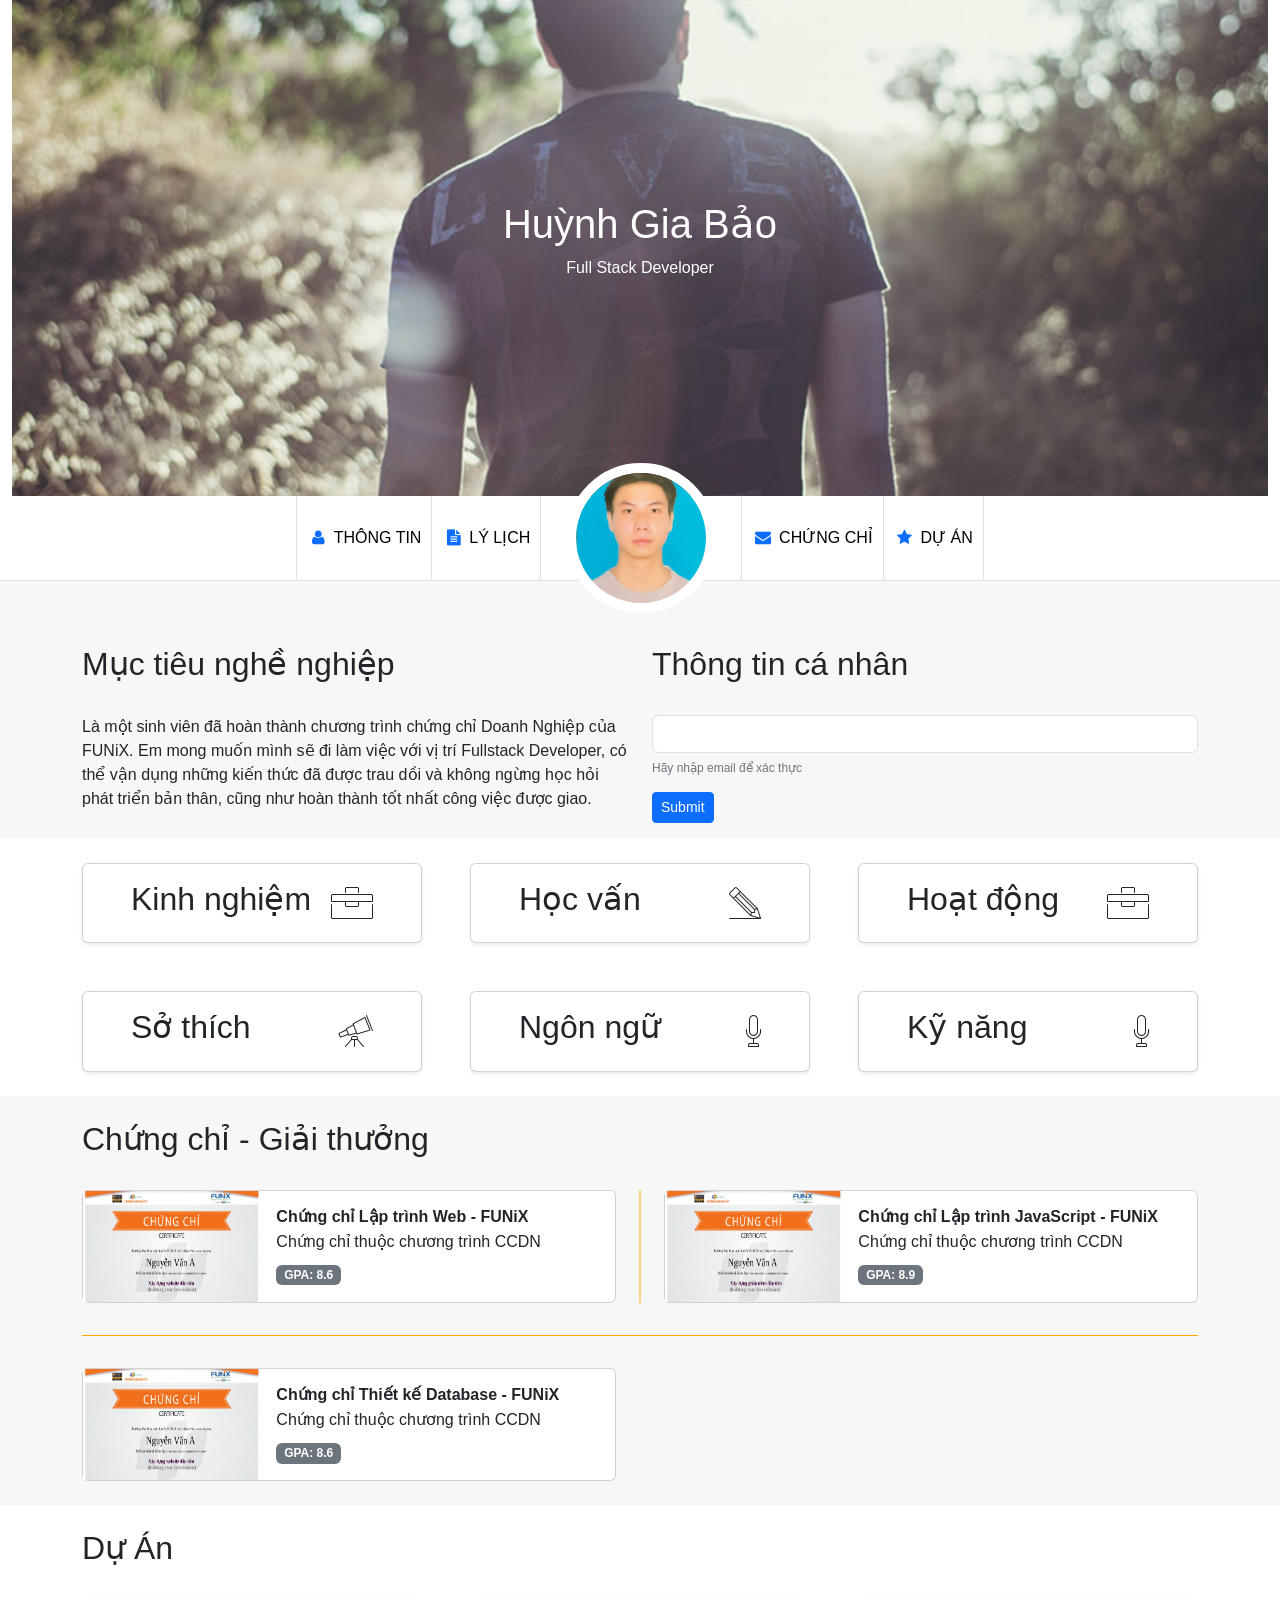
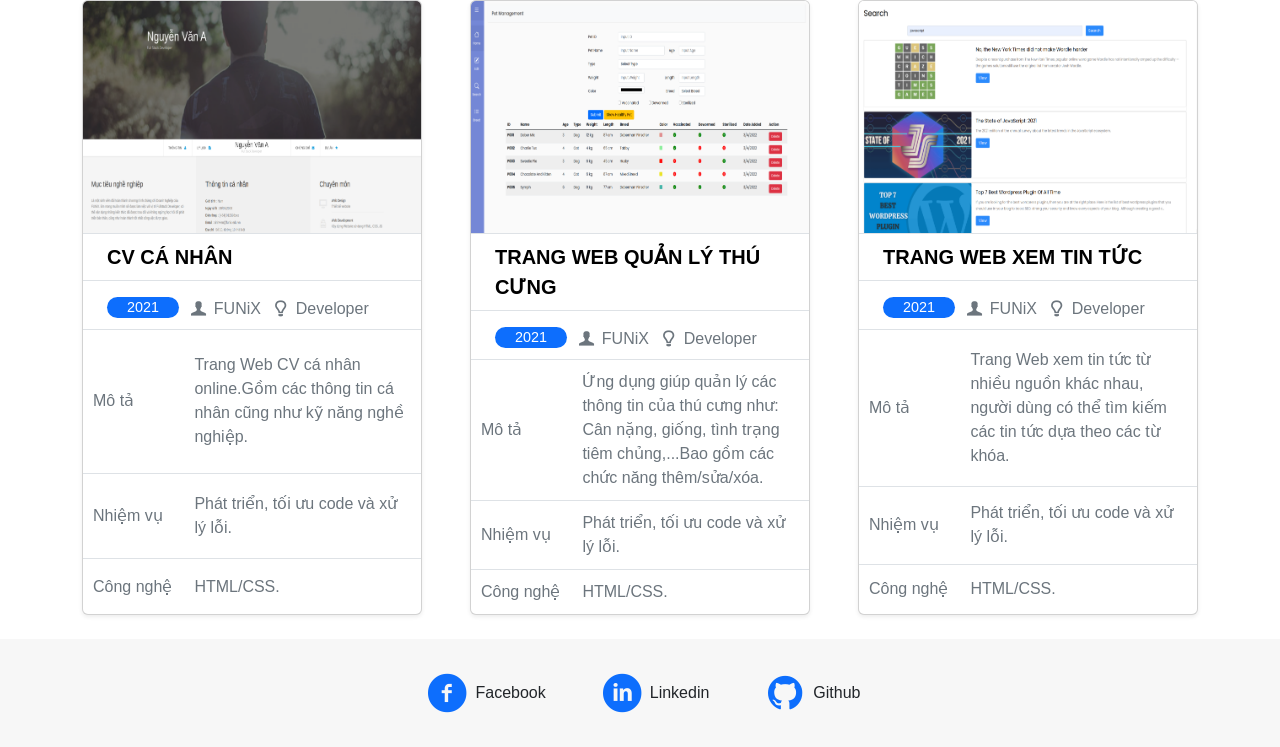
==== commit e7a6d186: "capnhat" ====
--- a/index.html
+++ b/index.html
@@ -36,7 +36,7 @@
         </div>
         <div class="nav-tagname position-relative d-none d-lg-block">
           <div class="avatar-img position-absolute">
-            <img src="../img/20251001_074122604_iOS.png" class="rounded-circle" alt="chân dung" />
+            <img src="./img/20251001_074122604_iOS.png" class="rounded-circle" alt="chân dung" />
           </div>
         </div>
         <div class="nav-item">
@@ -452,7 +452,6 @@
           </div>
         </div>
       </div>
-
     </div>
   </section>
   <section id="project">
@@ -462,7 +461,7 @@
         <div class="project-item col">
           <div class="card shadow-sm h-100 overflow-hidden">
             <div class="project-img border-bottom">
-              <a href="digital-cv.html"><img src="img/project_1.png" alt="CV cá nhân" /></a>
+              <a href="digital-cv.html"><img src="img/project_1.png" alt="CV cá nhân"></a>
             </div>
             <h5 class="project-name py-2 px-4 border-bottom">
               <a href="digital-cv.html" class="text-decoration-none text-uppercase fw-bold">CV cá nhân</a>
--- a/css/desktop.css
+++ b/css/desktop.css
@@ -26,6 +26,7 @@
   padding: 200px 0;
   background-repeat: no-repeat;
   background-size: cover;
+  background-position: center;
 }
 /* Phần navbar */
 
